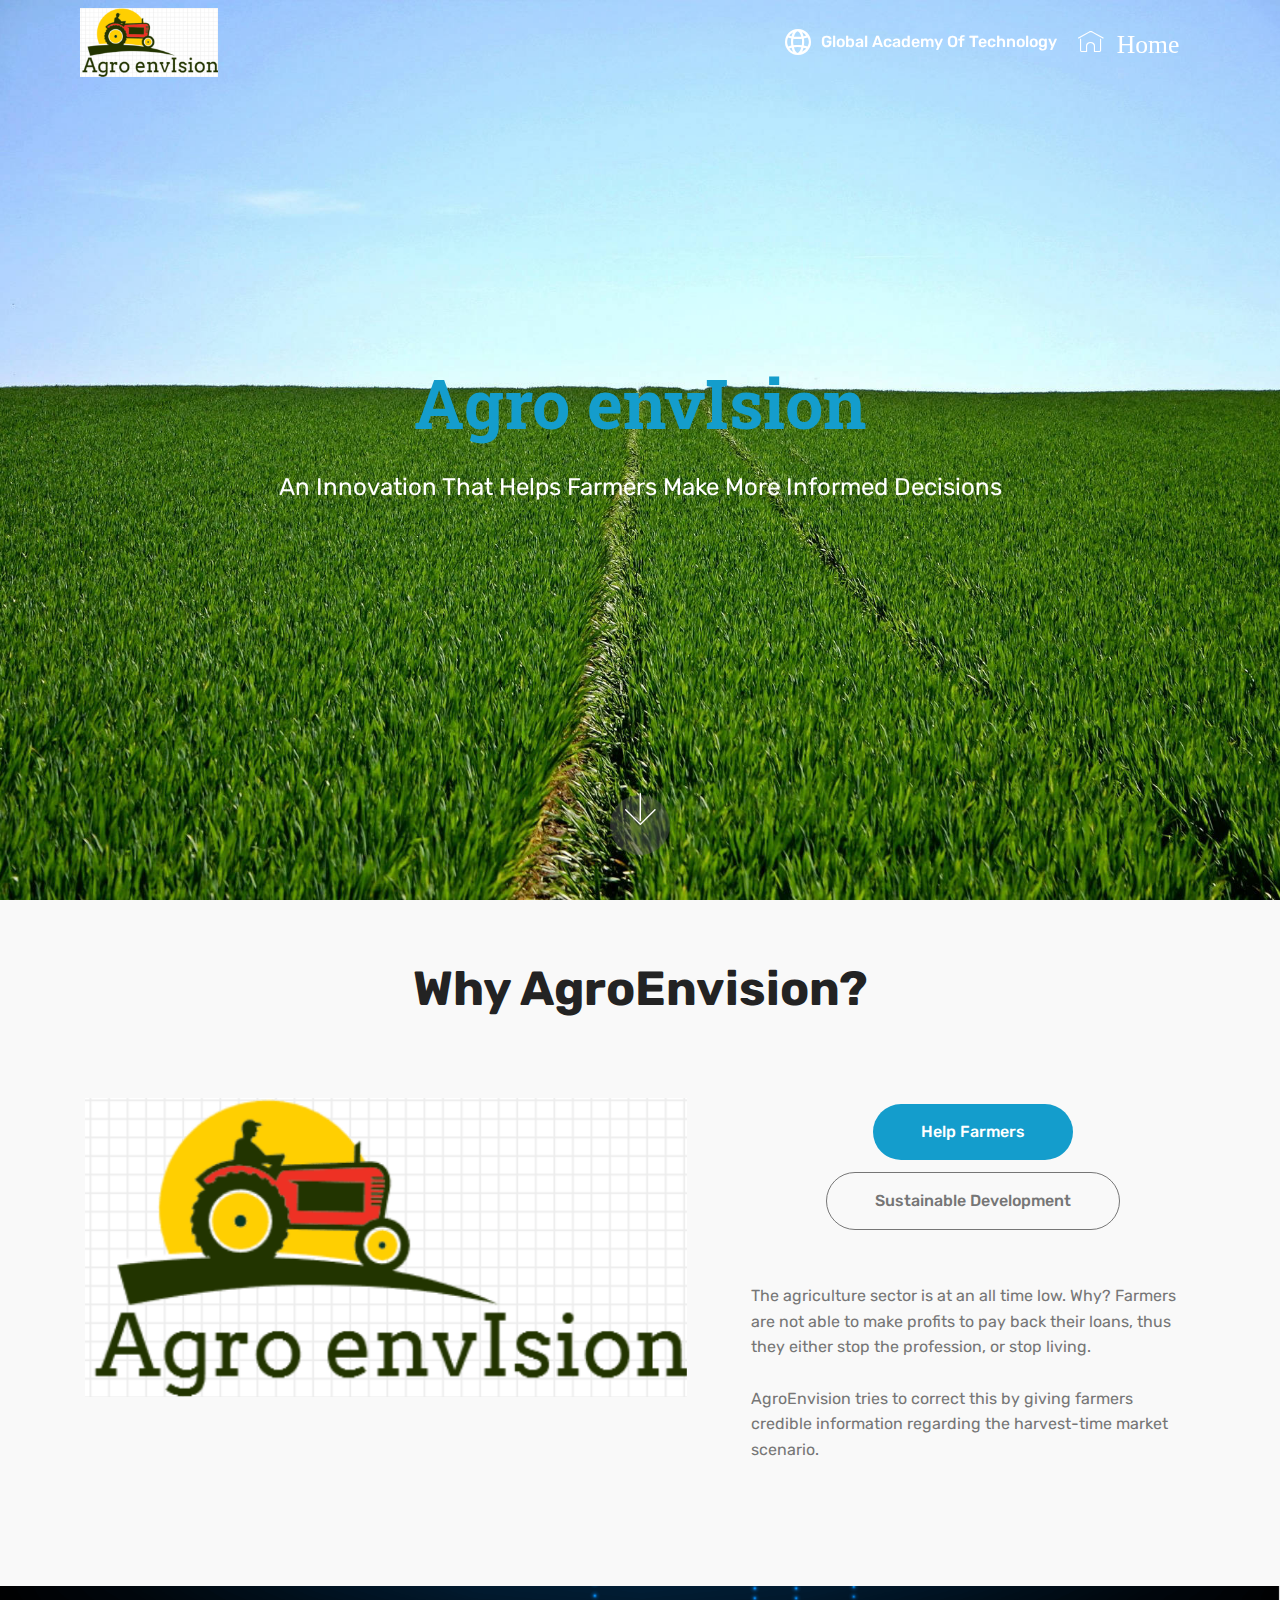
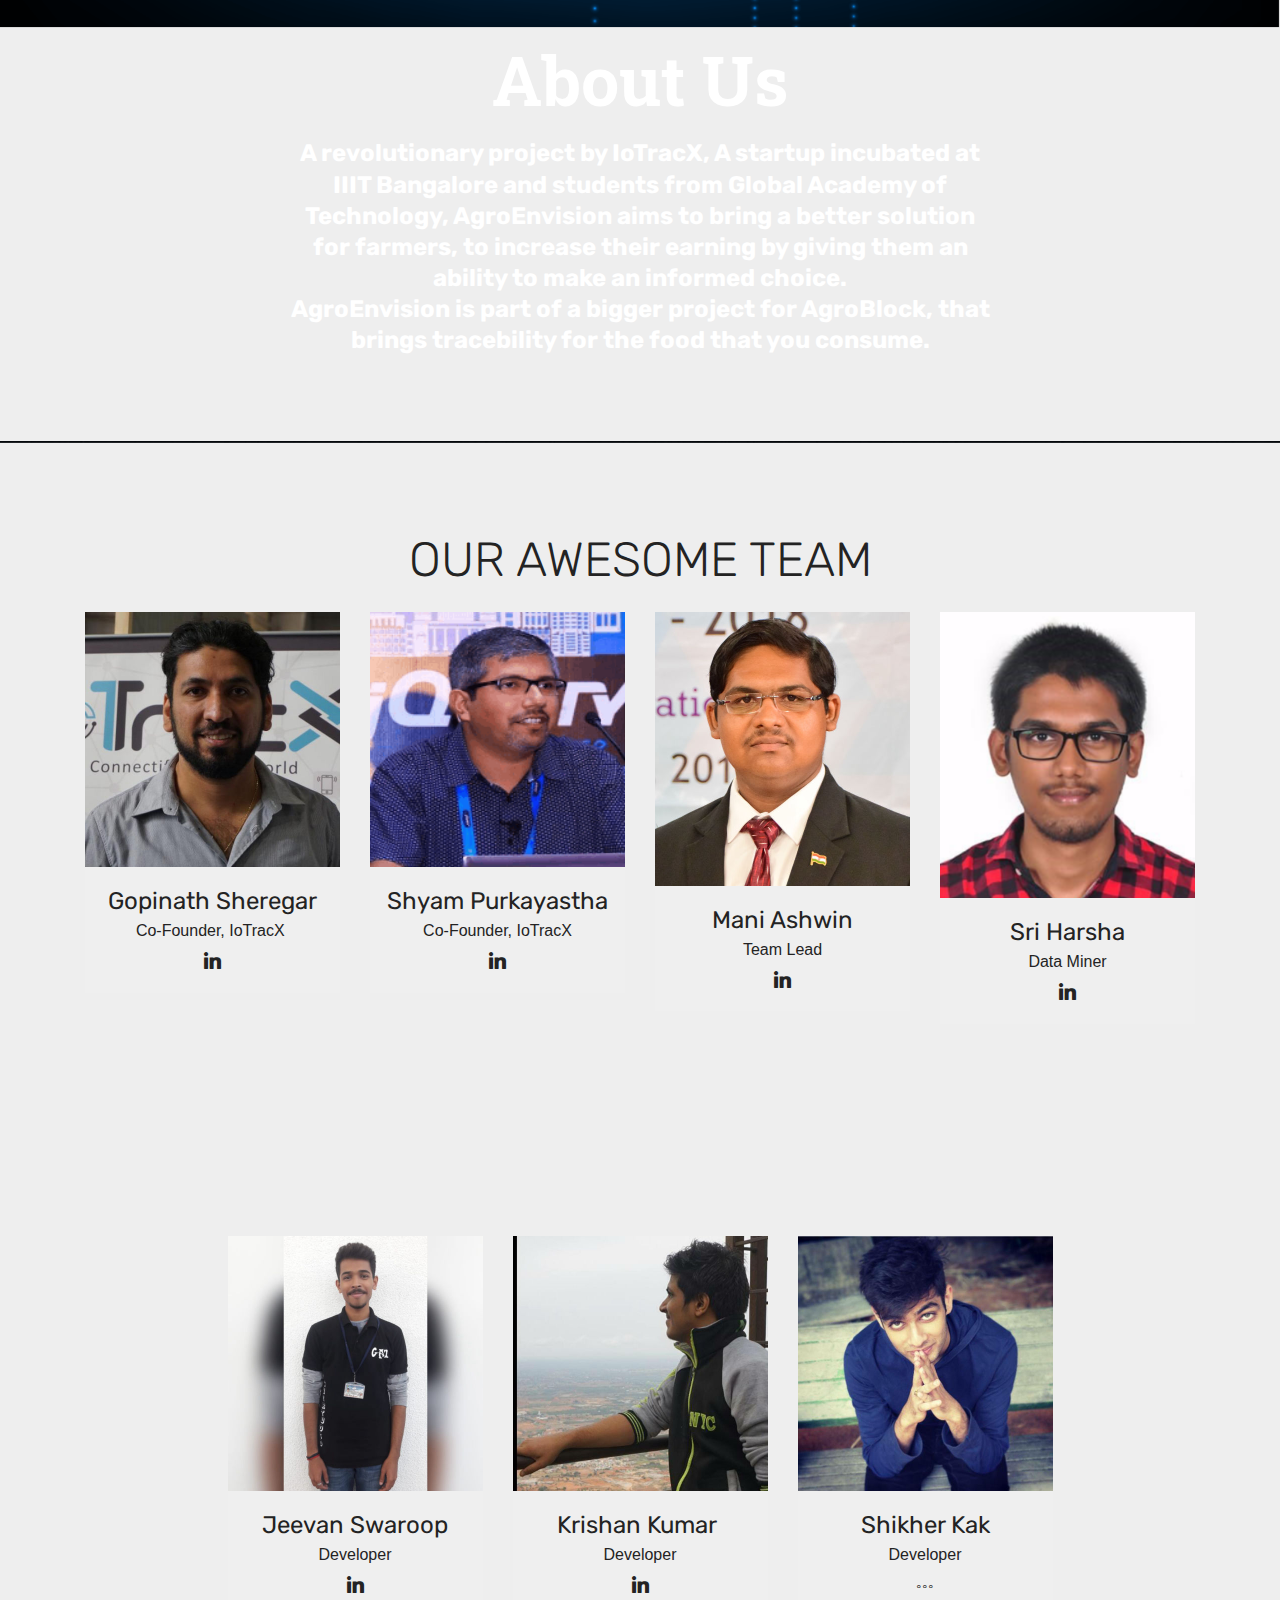
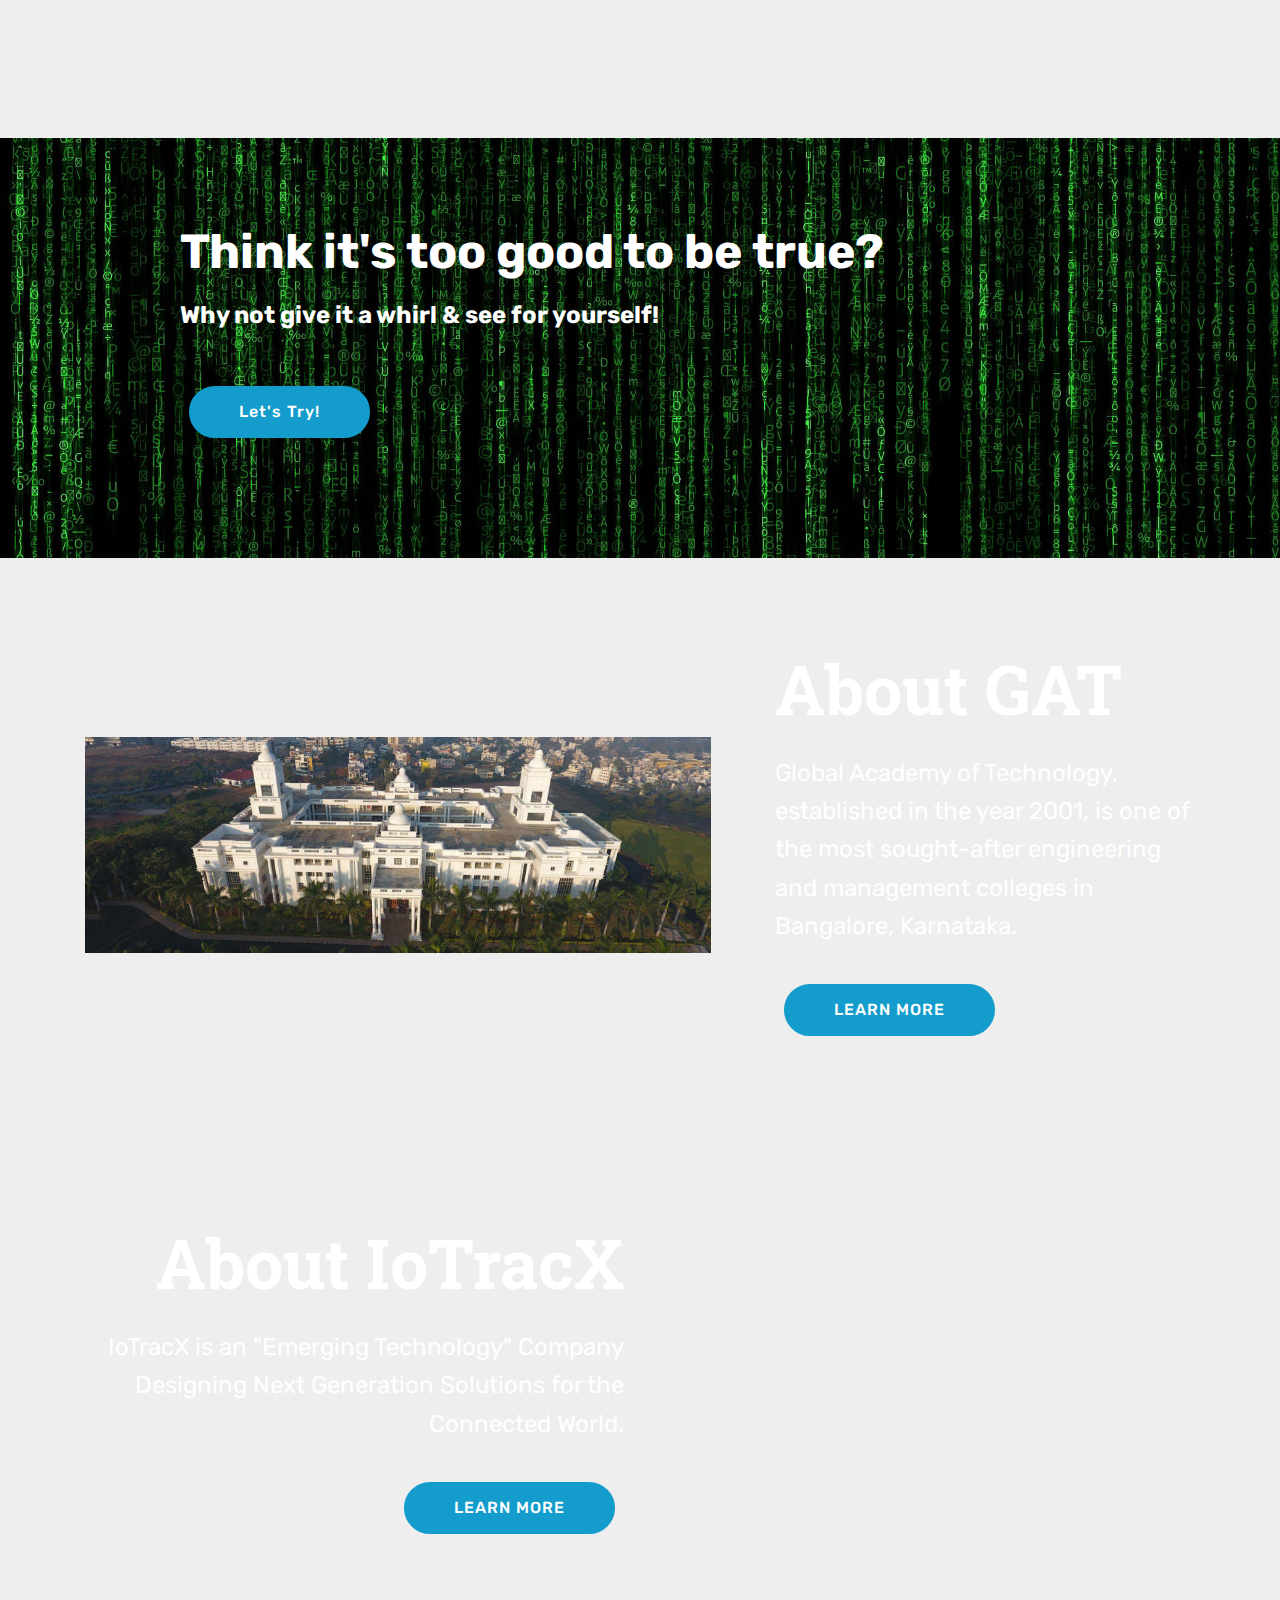
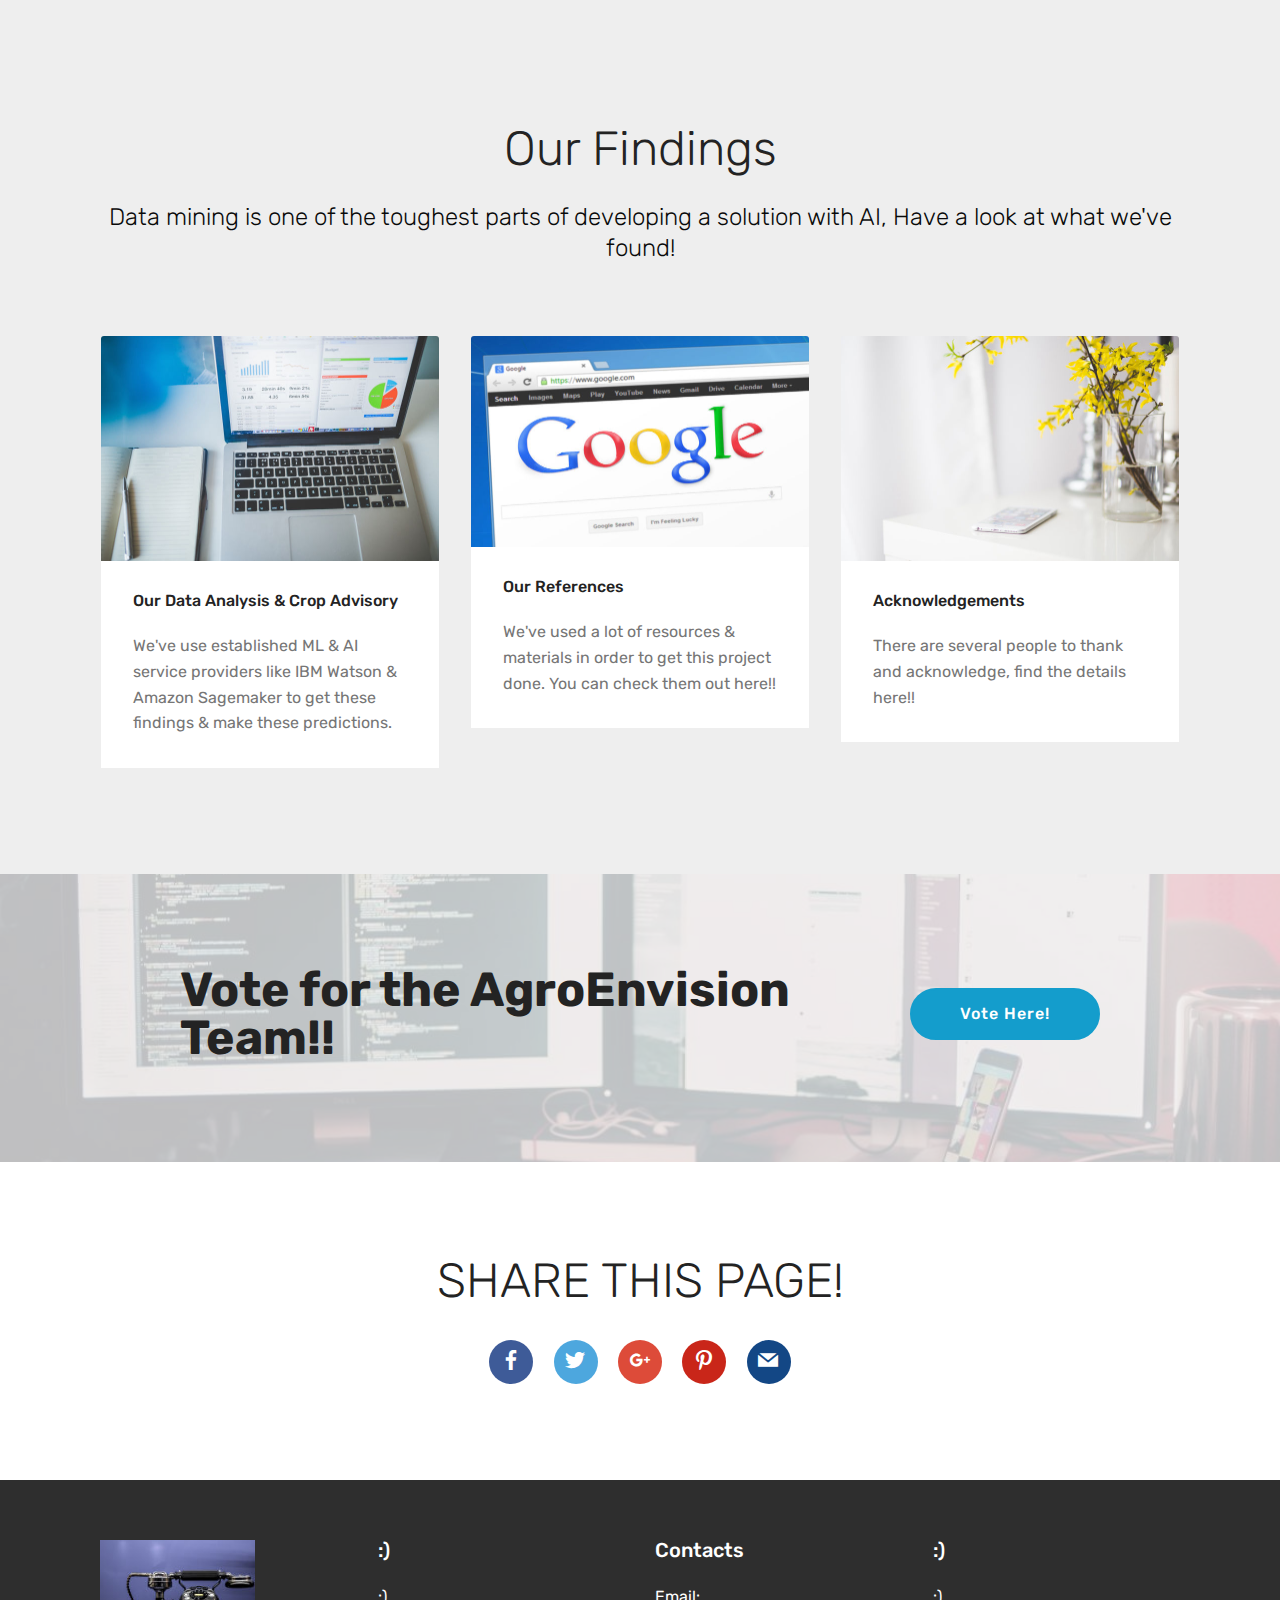
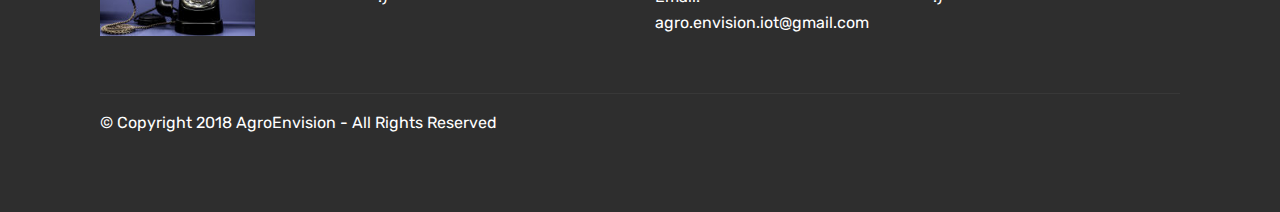
==== index.html @ 09ad0db0 "create github pages" ====
<!DOCTYPE html>
<html >
<head>
  <!-- Site made with Mobirise Website Builder v4.8.7, https://mobirise.com -->
  <meta charset="UTF-8">
  <meta http-equiv="X-UA-Compatible" content="IE=edge">
  <meta name="generator" content="Mobirise v4.8.7, mobirise.com">
  <meta name="viewport" content="width=device-width, initial-scale=1, minimum-scale=1">
  <link rel="shortcut icon" href="assets/images/screenshot-240-430x214.png" type="image/x-icon">
  <meta name="description" content="">
  <title>Home</title>
  <link rel="stylesheet" href="assets/web/assets/mobirise-icons2/mobirise2.css">
  <link rel="stylesheet" href="assets/web/assets/mobirise-icons/mobirise-icons.css">
  <link rel="stylesheet" href="assets/tether/tether.min.css">
  <link rel="stylesheet" href="assets/bootstrap/css/bootstrap.min.css">
  <link rel="stylesheet" href="assets/bootstrap/css/bootstrap-grid.min.css">
  <link rel="stylesheet" href="assets/bootstrap/css/bootstrap-reboot.min.css">
  <link rel="stylesheet" href="assets/dropdown/css/style.css">
  <link rel="stylesheet" href="assets/socicon/css/styles.css">
  <link rel="stylesheet" href="assets/theme/css/style.css">
  <link rel="stylesheet" href="assets/mobirise/css/mbr-additional.css" type="text/css">
  
  
  
</head>
<body>
  <section class="menu cid-qTkzRZLJNu" once="menu" id="menu1-0">

    

    <nav class="navbar navbar-expand beta-menu navbar-dropdown align-items-center navbar-fixed-top navbar-toggleable-sm bg-color transparent">
        <button class="navbar-toggler navbar-toggler-right" type="button" data-toggle="collapse" data-target="#navbarSupportedContent" aria-controls="navbarSupportedContent" aria-expanded="false" aria-label="Toggle navigation">
            <div class="hamburger">
                <span></span>
                <span></span>
                <span></span>
                <span></span>
            </div>
        </button>
        <div class="menu-logo">
            <div class="navbar-brand">
                <span class="navbar-logo">
                    <a href="index.html#tabs4-g">
                         <img src="assets/images/screenshot-240-430x214.png" alt="" title="" style="height: 4.3rem;">
                    </a>
                </span>
                
            </div>
        </div>
        <div class="collapse navbar-collapse" id="navbarSupportedContent">
            <ul class="navbar-nav nav-dropdown nav-right" data-app-modern-menu="true"><li class="nav-item">
                    <a class="nav-link link text-white display-4" href="https://mobirise.com">
                        <br></a>
                </li>
                <li class="nav-item">
                    <a class="nav-link link text-white display-4" href="index.html#header3-b"><span class="mobi-mbri mobi-mbri-globe-2 mbr-iconfont mbr-iconfont-btn"></span>Global Academy Of Technology<br></a>
                </li><li class="nav-item"><a class="nav-link link text-white display-4" href="index.html#header2-1"><span class="mbri-home mbr-iconfont mbr-iconfont-btn">&nbsp;Home</span></a></li></ul>
            
        </div>
    </nav>
</section>

<section class="engine"><a href="https://mobirise.info/g">how to build a site for free</a></section><section class="cid-qTkA127IK8 mbr-fullscreen mbr-parallax-background" id="header2-1">

    

    

    <div class="container align-center">
        <div class="row justify-content-md-center">
            <div class="mbr-white col-md-10">
                <h1 class="mbr-section-title mbr-bold pb-3 mbr-fonts-style display-1">
                    Agro envIsion</h1>
                
                <p class="mbr-text pb-3 mbr-fonts-style display-5">An Innovation That Helps Farmers Make More Informed Decisions</p>
                
            </div>
        </div>
    </div>
    <div class="mbr-arrow hidden-sm-down" aria-hidden="true">
        <a href="#next">
            <i class="mbri-down mbr-iconfont"></i>
        </a>
    </div>
</section>

<section class="tabs4 cid-ra7GJqKvSP" id="tabs4-g">

    

    

    <div class="container">
        <h2 class="mbr-section-title align-center pb-3 mbr-fonts-style display-2"><strong>Why AgroEnvision?</strong></h2>
        

        <div class="media-container-row mt-5 pt-3">
            <div class="mbr-figure" style="width: 60%;">
                <img src="assets/images/screenshot-240-584x290.png" alt="Mobirise" title="">
            </div>
            <div class="tabs-container">
                <ul class="nav nav-tabs" role="tablist">
                    <li class="nav-item"><a class="nav-link mbr-fonts-style active show display-7" role="tab" data-toggle="tab" href="#tabs4-g_tab0" aria-selected="true">Help Farmers</a></li>
                    <li class="nav-item"><a class="nav-link mbr-fonts-style show active display-7" role="tab" data-toggle="tab" href="#tabs4-g_tab1" aria-selected="true">
                            Sustainable Development</a></li>
                    
                    
                    
                    
                </ul>
                <div class="tab-content">
                    <div id="tab1" class="tab-pane in active" role="tabpanel">
                        <div class="row">
                            <div class="col-md-12">
                                <p class="mbr-text py-5 mbr-fonts-style display-7">The agriculture sector is at an all time low. Why? Farmers are not able to make profits to pay back their loans, thus they either stop the profession, or stop living.<br><br>AgroEnvision tries to correct this by giving farmers credible information regarding the harvest-time market scenario.</p>
                            </div>
                        </div>
                    </div>
                    <div id="tab2" class="tab-pane" role="tabpanel">
                        <div class="row">
                            <div class="col-md-12">
                                <p class="mbr-text py-5 mbr-fonts-style display-7">Oftentimes, we see in newschannels that a lot of farmers are not able to complete their growing cycle due to sudden changes in the markets, thus wasting precious resources like water. These disasters can be reduced by using top of the line Artificial Intelligence (AI) and Machine Learning (ML) models.</p>
                            </div>
                        </div>
                    </div>
                    <div id="tab3" class="tab-pane" role="tabpanel">
                        <div class="row">
                            <div class="col-md-12">
                                <p class="mbr-text py-5 mbr-fonts-style display-7">
                                    Choose from the large selection of latest pre-made blocks - full-screen intro, bootstrap carousel, content slider, responsive image gallery with lightbox, parallax scrolling, video backgrounds, hamburger menu, sticky header and more.
                                </p>
                            </div>
                        </div>
                    </div>
                    <div id="tab4" class="tab-pane" role="tabpanel">
                        <div class="row">
                            <div class="col-md-12">
                                <p class="mbr-text py-5 mbr-fonts-style display-7">
                                    Sites made with Mobirise are 100% mobile-friendly according the latest Google Test and Google loves those websites (officially)!
                                </p>
                            </div>
                        </div>
                    </div>
                    <div id="tab5" class="tab-pane" role="tabpanel">
                        <div class="row">
                            <div class="col-md-12">
                                <p class="mbr-text py-5 mbr-fonts-style display-7">
                                    Mobirise themes are based on Bootstrap 3 and Bootstrap 4 - most powerful mobile first framework. Now, even if you're not code-savvy, you can be a part of an exciting growing bootstrap community.
                                </p>
                            </div>
                        </div>
                    </div>
                    <div id="tab6" class="tab-pane" role="tabpanel">
                        <div class="row">
                            <div class="col-md-12">
                                <p class="mbr-text py-5 mbr-fonts-style display-7">
                                    Choose from the large selection of latest pre-made blocks - full-screen intro, bootstrap carousel, content slider, responsive image gallery with lightbox, parallax scrolling, video backgrounds, hamburger menu, sticky header and more.
                                </p>
                            </div>
                        </div>
                    </div>
                </div>
            </div>
        </div>
    </div>
</section>

<section class="mbr-section content5 cid-r9XxtEcwjb mbr-parallax-background" id="content5-4">

    

    

    <div class="container">
        <div class="media-container-row">
            <div class="title col-12 col-md-8">
                <h2 class="align-center mbr-bold mbr-white pb-3 mbr-fonts-style display-1">
                    About Us</h2>
                <h3 class="mbr-section-subtitle align-center mbr-light mbr-white pb-3 mbr-fonts-style display-5"><font color="#ffffff"><strong>A revolutionary project by IoTracX, A startup incubated at IIIT Bangalore and students from Global Academy of Technology, AgroEnvision aims to bring a better solution for farmers, to increase their earning by giving them an ability to make an informed choice.
</strong></font><div><font color="#ffffff"><strong>AgroEnvision is part of a bigger project for AgroBlock, that brings tracebility for the food that you consume.</strong></font></div></h3>
                
                
            </div>
        </div>
    </div>
</section>

<section class="features16 cid-r9XxZEvaMT mbr-parallax-background" id="features16-5">
    
    
    
    <div class="container align-center">
        <h2 class="pb-3 mbr-fonts-style mbr-section-title display-2">
            OUR AWESOME TEAM
        </h2>
        
        <div class="row media-row">
            
        <div class="team-item col-lg-3 col-md-6">
                <div class="item-image">
                    <img src="assets/images/gopi-1-510x510.jpg" alt="" title="">
                </div>
                <div class="item-caption py-3">
                    <div class="item-name px-2">
                        <p class="mbr-fonts-style display-5">
                           Gopinath Sheregar
                        </p>
                    </div>
                    <div class="item-role px-2">
                        <p>Co-Founder, IoTracX&nbsp;</p>
                    </div>
                    <div class="item-social pt-2">
                        <a href="https://in.linkedin.com/in/gopinath-sheregar-23935863" target="_blank">
                            <span class="p-1 mbr-iconfont mbr-iconfont-social socicon-linkedin socicon"></span>
                        </a>
                        <a href="https://www.facebook.com/pages/Mobirise/1616226671953247" target="_blank">
                            
                        </a>
                        <a href="https://plus.google.com/u/0/+Mobirise" target="_blank">
                            
                        </a>
                        <a href="https://www.linkedin.com/in/mobirise" target="_blank">
                            
                        </a>
                        <a href="https://www.instagram.com/mobirise/" target="_blank">
                            
                        </a>
                        <a href="https://www.youtube.com/channel/UCt_tncVAetpK5JeM8L-8jyw" target="_blank">    
                            
                        </a>
                    </div>
                </div>
            </div><div class="team-item col-lg-3 col-md-6">
                <div class="item-image">
                    <img src="assets/images/5948ba50e119650f6b91c106-1499104566237-200x200.png" alt="" title="">
                </div>
                <div class="item-caption py-3">
                    <div class="item-name px-2">
                        <p class="mbr-fonts-style display-5">
                           Shyam Purkayastha
                        </p>
                    </div>
                    <div class="item-role px-2">
                        <p>Co-Founder, IoTracX</p>
                    </div>
                    <div class="item-social pt-2">
                        <a href="https://in.linkedin.com/in/shyampurk" target="_blank">
                            <span class="p-1 mbr-iconfont mbr-iconfont-social socicon-linkedin socicon"></span>
                        </a>
                        <a href="https://www.facebook.com/pages/Mobirise/1616226671953247" target="_blank">
                            
                        </a>
                        <a href="https://plus.google.com/u/0/+Mobirise" target="_blank">
                            
                        </a>
                        <a href="https://www.linkedin.com/in/mobirise" target="_blank">
                            
                        </a>
                        <a href="https://www.instagram.com/mobirise/" target="_blank">
                            
                        </a>
                        <a href="https://www.youtube.com/channel/UCt_tncVAetpK5JeM8L-8jyw" target="_blank">    
                            
                        </a>
                    </div>
                </div>
            </div><div class="team-item col-lg-3 col-md-6">
                <div class="item-image">
                    <img src="assets/images/dsc-854-510x547.jpg" alt="" title="">
                </div>
                <div class="item-caption py-3">
                    <div class="item-name px-2">
                        <p class="mbr-fonts-style display-5">
                           Mani Ashwin</p>
                    </div>
                    <div class="item-role px-2">
                        <p>Team Lead</p>
                    </div>
                    <div class="item-social pt-2">
                        <a href="http://www.linkedin.com/in/mani-ashwin" target="_blank">
                            <span class="p-1 mbr-iconfont mbr-iconfont-social socicon-linkedin socicon"></span>
                        </a>
                        <a href="https://www.facebook.com/pages/Mobirise/1616226671953247" target="_blank">
                            
                        </a>
                        <a href="https://plus.google.com/u/0/+Mobirise" target="_blank">
                            
                        </a>
                        <a href="https://www.linkedin.com/in/mobirise" target="_blank">
                            
                        </a>
                        <a href="https://www.instagram.com/mobirise/" target="_blank">
                            
                        </a>
                        <a href="https://www.youtube.com/channel/UCt_tncVAetpK5JeM8L-8jyw" target="_blank">    
                            
                        </a>
                    </div>
                </div>
            </div><div class="team-item col-lg-3 col-md-6">
                <div class="item-image">
                    <img src="assets/images/whatsapp-image-2018-11-20-at-11.11.54-pm-413x463.jpg" alt="" title="">
                </div>
                <div class="item-caption py-3">
                    <div class="item-name px-2">
                        <p class="mbr-fonts-style display-5">
                           Sri Harsha</p>
                    </div>
                    <div class="item-role px-2">
                        <p>Data Miner</p>
                    </div>
                    <div class="item-social pt-2">
                        
                            <a href="https://www.linkedin.com/in/sri-harsha-611b96175" target="_blank"><span class="p-1 mbr-iconfont mbr-iconfont-social socicon-linkedin socicon"></span></a>
                        
                        <a href="https://www.facebook.com/pages/Mobirise/1616226671953247" target="_blank">
                            
                        </a>
                        <a href="https://plus.google.com/u/0/+Mobirise" target="_blank">
                            
                        </a>
                        <a href="https://www.linkedin.com/in/mobirise" target="_blank">
                            
                        </a>
                        <a href="https://www.instagram.com/mobirise/" target="_blank">
                            
                        </a>
                        <a href="https://www.youtube.com/channel/UCt_tncVAetpK5JeM8L-8jyw" target="_blank">    
                            
                        </a>
                    </div>
                </div>
            </div></div>    
    </div>
</section>

<section class="features16 cid-r9XApRpXeW mbr-parallax-background" id="features16-7">
    
    
    
    <div class="container align-center">
        
        
        <div class="row media-row">
            
        <div class="team-item col-lg-3 col-md-6">
                <div class="item-image">
                    <img src="assets/images/whatsapp-image-2018-11-20-at-10.03.10-pm-510x510.jpg" alt="" title="">
                </div>
                <div class="item-caption py-3">
                    <div class="item-name px-2">
                        <p class="mbr-fonts-style display-5">
                           Jeevan Swaroop</p>
                    </div>
                    <div class="item-role px-2">
                        <p>Developer</p>
                    </div>
                    <div class="item-social pt-2">
                        <a href="https://www.linkedin.com/in/jeevan-swaroop-keshava-590041165" target="_blank">
                            <span class="p-1 mbr-iconfont mbr-iconfont-social socicon-linkedin socicon"></span>
                        </a>
                        <a href="https://www.facebook.com/pages/Mobirise/1616226671953247" target="_blank">
                            
                        </a>
                        <a href="https://plus.google.com/u/0/+Mobirise" target="_blank">
                            
                        </a>
                        <a href="https://www.linkedin.com/in/mobirise" target="_blank">
                            
                        </a>
                        <a href="https://www.instagram.com/mobirise/" target="_blank">
                            
                        </a>
                        <a href="https://www.youtube.com/channel/UCt_tncVAetpK5JeM8L-8jyw" target="_blank">    
                            
                        </a>
                    </div>
                </div>
            </div><div class="team-item col-lg-3 col-md-6">
                <div class="item-image">
                    <img src="assets/images/whatsapp-image-2018-11-20-at-10.53.05-pm-510x510.jpg" alt="" title="">
                </div>
                <div class="item-caption py-3">
                    <div class="item-name px-2">
                        <p class="mbr-fonts-style display-5">
                           Krishan Kumar&nbsp;</p>
                    </div>
                    <div class="item-role px-2">
                        <p>Developer</p>
                    </div>
                    <div class="item-social pt-2">
                        <a href="https://www.linkedin.com/in/krishan-kumar-17a9b7152" target="_blank">
                            <span class="p-1 mbr-iconfont mbr-iconfont-social socicon-linkedin socicon"></span>
                        </a>
                        <a href="https://www.facebook.com/pages/Mobirise/1616226671953247" target="_blank">
                            
                        </a>
                        <a href="https://plus.google.com/u/0/+Mobirise" target="_blank">
                            
                        </a>
                        <a href="https://www.linkedin.com/in/mobirise" target="_blank">
                            
                        </a>
                        <a href="https://www.instagram.com/mobirise/" target="_blank">
                            
                        </a>
                        <a href="https://www.youtube.com/channel/UCt_tncVAetpK5JeM8L-8jyw" target="_blank">    
                            
                        </a>
                    </div>
                </div>
            </div><div class="team-item col-lg-3 col-md-6">
                <div class="item-image">
                    <img src="assets/images/whatsapp-image-2018-11-20-at-10.52.00-pm-510x510.jpg" alt="" title="">
                </div>
                <div class="item-caption py-3">
                    <div class="item-name px-2">
                        <p class="mbr-fonts-style display-5">Shikher Kak</p>
                    </div>
                    <div class="item-role px-2">
                        <p>Developer</p>
                    </div>
                    <div class="item-social pt-2">
                        
                            <span class="p-1 mbr-iconfont mbr-iconfont-social mbri-more-horizontal"></span>
                        
                        <a href="https://www.facebook.com/pages/Mobirise/1616226671953247" target="_blank">
                            
                        </a>
                        <a href="https://plus.google.com/u/0/+Mobirise" target="_blank">
                            
                        </a>
                        <a href="https://www.linkedin.com/in/mobirise" target="_blank">
                            
                        </a>
                        <a href="https://www.instagram.com/mobirise/" target="_blank">
                            
                        </a>
                        <a href="https://www.youtube.com/channel/UCt_tncVAetpK5JeM8L-8jyw" target="_blank">    
                            
                        </a>
                    </div>
                </div>
            </div></div>    
    </div>
</section>

<section class="mbr-section info3 cid-r9XNiharMi" id="info3-a">

    

    

    <div class="container">
        <div class="row justify-content-center">
            <div class="media-container-column title col-12 col-md-10">
                <h2 class="align-left mbr-bold mbr-white pb-3 mbr-fonts-style display-2">
                    Think it's too good to be true?<br></h2>
                <h3 class="mbr-section-subtitle align-left mbr-light mbr-white pb-3 mbr-fonts-style display-5"><strong>
                    Why not give it a whirl &amp; see for yourself!</strong></h3>
                
                <div class="mbr-section-btn align-left py-4"><a class="btn btn-primary display-4" href="https://goo.gl/forms/kJWdJXu1NWGSl6ph1" target="_blank">Let's Try!</a></div>
            </div>
        </div>
    </div>
</section>

<section class="header3 cid-r9XOysEHbc mbr-parallax-background" id="header3-b">

    

    

    <div class="container">
        <div class="media-container-row">
            <div class="mbr-figure" style="width: 155%;">
                <img src="assets/images/5-1-1014x350.jpg" alt="Mobirise" title="">
            </div>

            <div class="media-content">
                <h1 class="mbr-section-title mbr-white pb-3 mbr-fonts-style display-1"><strong>
                    Abo</strong><strong>ut GAT</strong></h1>
                
                <div class="mbr-section-text mbr-white pb-3 ">
                    <p class="mbr-text mbr-fonts-style display-5">
                        Global Academy of Technology, established in the year 2001, is one of the most sought-after engineering and management colleges in Bangalore, Karnataka.</p>
                </div>
                <div class="mbr-section-btn"><a class="btn btn-md btn-primary display-4" href="http://gat.ac.in" target="_blank">LEARN MORE</a></div>
            </div>
        </div>
    </div>

</section>

<section class="header7 cid-r9XSGCriTV mbr-parallax-background" id="header7-c">

    

    

    <div class="container">
        <div class="media-container-row">

            <div class="media-content align-right">
                <h1 class="mbr-section-title mbr-white pb-3 mbr-fonts-style display-1"><strong>
                    About IoTracX</strong></h1>
                <div class="mbr-section-text mbr-white pb-3">
                    <p class="mbr-text mbr-fonts-style display-5">
                        IoTracX is an "Emerging Technology" Company Designing Next Generation Solutions for the Connected World.
                    </p>
                </div>
                <div class="mbr-section-btn"><a class="btn btn-md btn-primary display-4" href="http://www.iotracx.com/" target="_blank">LEARN MORE</a></div>
            </div>

            <div class="mbr-figure" style="width: 100%;"><iframe class="mbr-embedded-video" src="https://www.youtube.com/embed/JHFHop6Zg5Q?rel=0&amp;amp;showinfo=0&amp;autoplay=0&amp;loop=0" width="1280" height="720" frameborder="0" allowfullscreen></iframe></div>

        </div>
    </div>
</section>

<section class="features18 popup-btn-cards cid-ra7M0WwQWI mbr-parallax-background" id="features18-i">

    

    
    <div class="container">
        <h2 class="mbr-section-title pb-3 align-center mbr-fonts-style display-2">
            Our Findings</h2>
        <h3 class="mbr-section-subtitle display-5 align-center mbr-fonts-style mbr-light">
            Data mining is one of the toughest parts of developing a solution with AI, Have a look at what we've found!</h3>
        <div class="media-container-row pt-5 ">
            <div class="card p-3 col-12 col-md-6 col-lg-4">
                <div class="card-wrapper ">
                    <div class="card-img">
                        <div class="mbr-overlay"></div>
                        <div class="mbr-section-btn text-center"><a href="find.html" class="btn btn-primary display-4" target="_blank">Learn More</a></div>
                        <img src="assets/images/mbr-676x451.jpg" alt="Mobirise" title="">
                    </div>
                    <div class="card-box">
                        <h4 class="card-title mbr-fonts-style display-7">Our Data Analysis &amp; Crop Advisory</h4>
                        <p class="mbr-text mbr-fonts-style align-left display-7">We've use established ML &amp; AI service providers like IBM Watson &amp; Amazon Sagemaker to get these findings &amp; make these predictions.</p>
                    </div>
                </div>
            </div>
            <div class="card p-3 col-12 col-md-6 col-lg-4">
                <div class="card-wrapper">
                    <div class="card-img">
                        <div class="mbr-overlay"></div>
                        <div class="mbr-section-btn text-center"><a href="refer.html" class="btn btn-primary display-4" target="_blank">Learn More</a></div>
                        <img src="assets/images/mbr-676x423.jpg" alt="Mobirise" title="">
                    </div>
                    <div class="card-box">
                        <h4 class="card-title mbr-fonts-style display-7">Our References</h4>
                        <p class="mbr-text mbr-fonts-style display-7">We've used a lot of resources &amp; materials in order to get this project done. You can check them out here!!</p>
                    </div>
                </div>
            </div>

            <div class="card p-3 col-12 col-md-6 col-lg-4">
                <div class="card-wrapper">
                    <div class="card-img">
                        <div class="mbr-overlay"></div>
                        <div class="mbr-section-btn text-center"><a href="acknowledge.html" class="btn btn-primary display-4" target="_blank">Learn More</a></div>
                        <img src="assets/images/mbr-1-676x451.jpg" alt="Mobirise" title="">
                    </div>
                    <div class="card-box">
                        <h4 class="card-title mbr-fonts-style display-7">Acknowledgements</h4>
                        <p class="mbr-text mbr-fonts-style display-7">There are several people to thank and acknowledge, find the details here!!</p>
                    </div>
                </div>
            </div>

            
        </div>
    </div>
</section>

<section class="mbr-section info1 cid-ra7NBULapG" id="info1-l">

    

    <div class="mbr-overlay" style="opacity: 0.8; background-color: rgb(239, 239, 239);">
    </div>
    <div class="container">
        <div class="row justify-content-center content-row">
            <div class="media-container-column title col-12 col-lg-7 col-md-6">
                
                <h2 class="align-left mbr-bold mbr-fonts-style display-2">Vote for the AgroEnvision Team!!</h2>
            </div>
            <div class="media-container-column col-12 col-lg-3 col-md-4">
                <div class="mbr-section-btn align-right py-4"><a class="btn btn-primary display-4" href="http://google.com" target="_blank">Vote Here!</a></div>
            </div>
        </div>
    </div>
</section>

<section class="cid-ra7NgZkoIL" id="social-buttons3-j">
    
    

    

    <div class="container">
        <div class="media-container-row">
            <div class="col-md-8 align-center">
                <h2 class="pb-3 mbr-section-title mbr-fonts-style display-2">
                    SHARE THIS PAGE!
                </h2>
                <div>
                    <div class="mbr-social-likes">
                        <span class="btn btn-social socicon-bg-facebook facebook mx-2" title="Share link on Facebook">
                            <i class="socicon socicon-facebook"></i>
                        </span>
                        <span class="btn btn-social twitter socicon-bg-twitter mx-2" title="Share link on Twitter">
                            <i class="socicon socicon-twitter"></i>
                        </span>
                        <span class="btn btn-social plusone socicon-bg-googleplus mx-2" title="Share link on Google+">
                            <i class="socicon socicon-googleplus"></i>
                        </span>
                        
                        
                        <span class="btn btn-social pinterest socicon-bg-pinterest mx-2" title="Share link on Pinterest">
                            <i class="socicon socicon-pinterest"></i>
                        </span>
                        <span class="btn btn-social mailru socicon-bg-mail mx-2" title="Share link on Mailru">
                            <i class="socicon socicon-mail"></i>
                        </span>
                    </div>
                </div>
            </div>
        </div>
    </div>
</section>

<section class="cid-ra7ZhTYOmf" id="footer1-1m">

    

    

    <div class="container">
        <div class="media-container-row content text-white">
            <div class="col-12 col-md-3">
                <div class="media-wrap">
                    <a href="https://mobirise.co/">
                        <img src="assets/images/mbr-192x119.jpg" alt="Mobirise" title="">
                    </a>
                </div>
            </div>
            <div class="col-12 col-md-3 mbr-fonts-style display-7">
                <h5 class="pb-3">:)</h5>
                <p class="mbr-text">:)</p>
            </div>
            <div class="col-12 col-md-3 mbr-fonts-style display-7">
                <h5 class="pb-3">
                    Contacts
                </h5>
                <p class="mbr-text">
                    Email: agro.envision.iot@gmail.com&nbsp;<br><br></p>
            </div>
            <div class="col-12 col-md-3 mbr-fonts-style display-7">
                <h5 class="pb-3">:)</h5>
                <p class="mbr-text">:)</p>
            </div>
        </div>
        <div class="footer-lower">
            <div class="media-container-row">
                <div class="col-sm-12">
                    <hr>
                </div>
            </div>
            <div class="media-container-row mbr-white">
                <div class="col-sm-6 copyright">
                    <p class="mbr-text mbr-fonts-style display-7">
                        © Copyright 2018 AgroEnvision - All Rights Reserved
                    </p>
                </div>
                <div class="col-md-6">
                    
                </div>
            </div>
        </div>
    </div>
</section>


  <script src="assets/web/assets/jquery/jquery.min.js"></script>
  <script src="assets/tether/tether.min.js"></script>
  <script src="assets/popper/popper.min.js"></script>
  <script src="assets/bootstrap/js/bootstrap.min.js"></script>
  <script src="assets/dropdown/js/script.min.js"></script>
  <script src="assets/touchswipe/jquery.touch-swipe.min.js"></script>
  <script src="assets/parallax/jarallax.min.js"></script>
  <script src="assets/smoothscroll/smooth-scroll.js"></script>
  <script src="assets/mbr-popup-btns/mbr-popup-btns.js"></script>
  <script src="assets/sociallikes/social-likes.js"></script>
  <script src="assets/mbr-tabs/mbr-tabs.js"></script>
  <script src="assets/theme/js/script.js"></script>
  
  
</body>
</html>
---- assets/web/assets/mobirise-icons2/mobirise2.css ----
@font-face {
  font-family: 'Moririse2';
  src:  url('mobirise2.eot?f2bix4');
  src:  url('mobirise2.eot?f2bix4#iefix') format('embedded-opentype'),
    url('mobirise2.ttf?f2bix4') format('truetype'),
    url('mobirise2.woff?f2bix4') format('woff'),
    url('mobirise2.svg?f2bix4#mobirise2') format('svg');
  font-weight: normal;
  font-style: normal;
}

[class^="mobi-"], [class*=" mobi-"] {
  /* use !important to prevent issues with browser extensions that change fonts */
  font-family: 'Moririse2' !important;
  speak: none;
  font-style: normal;
  font-weight: normal;
  font-variant: normal;
  text-transform: none;
  line-height: 1;

  /* Better Font Rendering =========== */
  -webkit-font-smoothing: antialiased;
  -moz-osx-font-smoothing: grayscale;
}

.mobi-mbri-add-submenu:before {
  content: "\e900";
}
.mobi-mbri-alert:before {
  content: "\e901";
}
.mobi-mbri-align-center:before {
  content: "\e902";
}
.mobi-mbri-align-justify:before {
  content: "\e903";
}
.mobi-mbri-align-left:before {
  content: "\e904";
}
.mobi-mbri-align-right:before {
  content: "\e905";
}
.mobi-mbri-android:before {
  content: "\e906";
}
.mobi-mbri-apple:before {
  content: "\e907";
}
.mobi-mbri-arrow-down:before {
  content: "\e908";
}
.mobi-mbri-arrow-next:before {
  content: "\e909";
}
.mobi-mbri-arrow-prev:before {
  content: "\e90a";
}
.mobi-mbri-arrow-up:before {
  content: "\e90b";
}
.mobi-mbri-bold:before {
  content: "\e90c";
}
.mobi-mbri-bookmark:before {
  content: "\e90d";
}
.mobi-mbri-bootstrap:before {
  content: "\e90e";
}
.mobi-mbri-briefcase:before {
  content: "\e90f";
}
.mobi-mbri-browse:before {
  content: "\e910";
}
.mobi-mbri-bulleted-list:before {
  content: "\e911";
}
.mobi-mbri-calendar:before {
  content: "\e912";
}
.mobi-mbri-camera:before {
  content: "\e913";
}
.mobi-mbri-cart-add:before {
  content: "\e914";
}
.mobi-mbri-cart-full:before {
  content: "\e915";
}
.mobi-mbri-cash:before {
  content: "\e916";
}
.mobi-mbri-change-style:before {
  content: "\e917";
}
.mobi-mbri-chat:before {
  content: "\e918";
}
.mobi-mbri-clock:before {
  content: "\e919";
}
.mobi-mbri-close:before {
  content: "\e91a";
}
.mobi-mbri-cloud:before {
  content: "\e91b";
}
.mobi-mbri-code:before {
  content: "\e91c";
}
.mobi-mbri-contact-form:before {
  content: "\e91d";
}
.mobi-mbri-credit-card:before {
  content: "\e91e";
}
.mobi-mbri-cursor-click:before {
  content: "\e91f";
}
.mobi-mbri-cust-feedback:before {
  content: "\e920";
}
.mobi-mbri-database:before {
  content: "\e921";
}
.mobi-mbri-delivery:before {
  content: "\e922";
}
.mobi-mbri-desktop:before {
  content: "\e923";
}
.mobi-mbri-devices:before {
  content: "\e924";
}
.mobi-mbri-down:before {
  content: "\e925";
}
.mobi-mbri-download-2:before {
  content: "\e926";
}
.mobi-mbri-download:before {
  content: "\e927";
}
.mobi-mbri-drag-n-drop-2:before {
  content: "\e928";
}
.mobi-mbri-drag-n-drop:before {
  content: "\e929";
}
.mobi-mbri-edit-2:before {
  content: "\e92a";
}
.mobi-mbri-edit:before {
  content: "\e92b";
}
.mobi-mbri-error:before {
  content: "\e92c";
}
.mobi-mbri-extension:before {
  content: "\e92d";
}
.mobi-mbri-features:before {
  content: "\e92e";
}
.mobi-mbri-file:before {
  content: "\e92f";
}
.mobi-mbri-flag:before {
  content: "\e930";
}
.mobi-mbri-folder:before {
  content: "\e931";
}
.mobi-mbri-gift:before {
  content: "\e932";
}
.mobi-mbri-github:before {
  content: "\e933";
}
.mobi-mbri-globe-2:before {
  content: "\e934";
}
.mobi-mbri-globe:before {
  content: "\e935";
}
.mobi-mbri-growing-chart:before {
  content: "\e936";
}
.mobi-mbri-hearth:before {
  content: "\e937";
}
.mobi-mbri-help:before {
  content: "\e938";
}
.mobi-mbri-home:before {
  content: "\e939";
}
.mobi-mbri-hot-cup:before {
  content: "\e93a";
}
.mobi-mbri-idea:before {
  content: "\e93b";
}
.mobi-mbri-image-gallery:before {
  content: "\e93c";
}
.mobi-mbri-image-slider:before {
  content: "\e93d";
}
.mobi-mbri-info:before {
  content: "\e93e";
}
.mobi-mbri-italic:before {
  content: "\e93f";
}
.mobi-mbri-key:before {
  content: "\e940";
}
.mobi-mbri-laptop:before {
  content: "\e941";
}
.mobi-mbri-layers:before {
  content: "\e942";
}
.mobi-mbri-left-right:before {
  content: "\e943";
}
.mobi-mbri-left:before {
  content: "\e944";
}
.mobi-mbri-letter:before {
  content: "\e945";
}
.mobi-mbri-like:before {
  content: "\e946";
}
.mobi-mbri-link:before {
  content: "\e947";
}
.mobi-mbri-lock:before {
  content: "\e948";
}
.mobi-mbri-login:before {
  content: "\e949";
}
.mobi-mbri-logout:before {
  content: "\e94a";
}
.mobi-mbri-magic-stick:before {
  content: "\e94b";
}
.mobi-mbri-map-pin:before {
  content: "\e94c";
}
.mobi-mbri-menu:before {
  content: "\e94d";
}
.mobi-mbri-mobile-2:before {
  content: "\e94e";
}
.mobi-mbri-mobile-horizontal:before {
  content: "\e94f";
}
.mobi-mbri-mobile:before {
  content: "\e950";
}
.mobi-mbri-mobirise:before {
  content: "\e951";
}
.mobi-mbri-more-horizontal:before {
  content: "\e952";
}
.mobi-mbri-more-vertical:before {
  content: "\e953";
}
.mobi-mbri-music:before {
  content: "\e954";
}
.mobi-mbri-new-file:before {
  content: "\e955";
}
.mobi-mbri-numbered-list:before {
  content: "\e956";
}
.mobi-mbri-opened-folder:before {
  content: "\e957";
}
.mobi-mbri-pages:before {
  content: "\e958";
}
.mobi-mbri-paper-plane:before {
  content: "\e959";
}
.mobi-mbri-paperclip:before {
  content: "\e95a";
}
.mobi-mbri-phone:before {
  content: "\e95b";
}
.mobi-mbri-photo:before {
  content: "\e95c";
}
.mobi-mbri-photos:before {
  content: "\e95d";
}
.mobi-mbri-pin:before {
  content: "\e95e";
}
.mobi-mbri-play:before {
  content: "\e95f";
}
.mobi-mbri-plus:before {
  content: "\e960";
}
.mobi-mbri-preview:before {
  content: "\e961";
}
.mobi-mbri-print:before {
  content: "\e962";
}
.mobi-mbri-protect:before {
  content: "\e963";
}
.mobi-mbri-question:before {
  content: "\e964";
}
.mobi-mbri-quote-left:before {
  content: "\e965";
}
.mobi-mbri-quote-right:before {
  content: "\e966";
}
.mobi-mbri-redo:before {
  content: "\e967";
}
.mobi-mbri-refresh:before {
  content: "\e968";
}
.mobi-mbri-responsive-2:before {
  content: "\e969";
}
.mobi-mbri-responsive:before {
  content: "\e96a";
}
.mobi-mbri-right:before {
  content: "\e96b";
}
.mobi-mbri-rocket:before {
  content: "\e96c";
}
.mobi-mbri-sad-face:before {
  content: "\e96d";
}
.mobi-mbri-sale:before {
  content: "\e96e";
}
.mobi-mbri-save:before {
  content: "\e96f";
}
.mobi-mbri-search:before {
  content: "\e970";
}
.mobi-mbri-setting-2:before {
  content: "\e971";
}
.mobi-mbri-setting-3:before {
  content: "\e972";
}
.mobi-mbri-setting:before {
  content: "\e973";
}
.mobi-mbri-share:before {
  content: "\e974";
}
.mobi-mbri-shopping-bag:before {
  content: "\e975";
}
.mobi-mbri-shopping-basket:before {
  content: "\e976";
}
.mobi-mbri-shopping-cart:before {
  content: "\e977";
}
.mobi-mbri-sites:before {
  content: "\e978";
}
.mobi-mbri-smile-face:before {
  content: "\e979";
}
.mobi-mbri-speed:before {
  content: "\e97a";
}
.mobi-mbri-star:before {
  content: "\e97b";
}
.mobi-mbri-success:before {
  content: "\e97c";
}
.mobi-mbri-sun:before {
  content: "\e97d";
}
.mobi-mbri-sun2:before {
  content: "\e97e";
}
.mobi-mbri-tablet-vertical:before {
  content: "\e97f";
}
.mobi-mbri-tablet:before {
  content: "\e980";
}
.mobi-mbri-target:before {
  content: "\e981";
}
.mobi-mbri-timer:before {
  content: "\e982";
}
.mobi-mbri-to-ftp:before {
  content: "\e983";
}
.mobi-mbri-to-local-drive:before {
  content: "\e984";
}
.mobi-mbri-touch-swipe:before {
  content: "\e985";
}
.mobi-mbri-touch:before {
  content: "\e986";
}
.mobi-mbri-trash:before {
  content: "\e987";
}
.mobi-mbri-underline:before {
  content: "\e988";
}
.mobi-mbri-undo:before {
  content: "\e989";
}
.mobi-mbri-unlink:before {
  content: "\e98a";
}
.mobi-mbri-unlock:before {
  content: "\e98b";
}
.mobi-mbri-up-down:before {
  content: "\e98c";
}
.mobi-mbri-up:before {
  content: "\e98d";
}
.mobi-mbri-update:before {
  content: "\e98e";
}
.mobi-mbri-upload-2:before {
  content: "\e98f";
}
.mobi-mbri-upload:before {
  content: "\e990";
}
.mobi-mbri-user-2:before {
  content: "\e991";
}
.mobi-mbri-user:before {
  content: "\e992";
}
.mobi-mbri-users:before {
  content: "\e993";
}
.mobi-mbri-video-play:before {
  content: "\e994";
}
.mobi-mbri-video:before {
  content: "\e995";
}
.mobi-mbri-watch:before {
  content: "\e996";
}
.mobi-mbri-website-theme-2:before {
  content: "\e997";
}
.mobi-mbri-website-theme:before {
  content: "\e998";
}
.mobi-mbri-wifi:before {
  content: "\e999";
}
.mobi-mbri-windows:before {
  content: "\e99a";
}
.mobi-mbri-zoom-in:before {
  content: "\e99b";
}
.mobi-mbri-zoom-out:before {
  content: "\e99c";
}
---- assets/web/assets/mobirise-icons/mobirise-icons.css ----
@font-face {
  font-family: 'MobiriseIcons';
  src:  url('mobirise-icons.eot?spat4u');
  src:  url('mobirise-icons.eot?spat4u#iefix') format('embedded-opentype'),
    url('mobirise-icons.ttf?spat4u') format('truetype'),
    url('mobirise-icons.woff?spat4u') format('woff'),
    url('mobirise-icons.svg?spat4u#MobiriseIcons') format('svg');
  font-weight: normal;
  font-style: normal;
}

[class^="mbri-"], [class*=" mbri-"] {
  /* use !important to prevent issues with browser extensions that change fonts */
  font-family: MobiriseIcons !important;
  speak: none;
  font-style: normal;
  font-weight: normal;
  font-variant: normal;
  text-transform: none;
  line-height: 1;

  /* Better Font Rendering =========== */
  -webkit-font-smoothing: antialiased;
  -moz-osx-font-smoothing: grayscale;
}

.mbri-add-submenu:before {
  content: "\e900";
}
.mbri-alert:before {
  content: "\e901";
}
.mbri-align-center:before {
  content: "\e902";
}
.mbri-align-justify:before {
  content: "\e903";
}
.mbri-align-left:before {
  content: "\e904";
}
.mbri-align-right:before {
  content: "\e905";
}
.mbri-android:before {
  content: "\e906";
}
.mbri-apple:before {
  content: "\e907";
}
.mbri-arrow-down:before {
  content: "\e908";
}
.mbri-arrow-next:before {
  content: "\e909";
}
.mbri-arrow-prev:before {
  content: "\e90a";
}
.mbri-arrow-up:before {
  content: "\e90b";
}
.mbri-bold:before {
  content: "\e90c";
}
.mbri-bookmark:before {
  content: "\e90d";
}
.mbri-bootstrap:before {
  content: "\e90e";
}
.mbri-briefcase:before {
  content: "\e90f";
}
.mbri-browse:before {
  content: "\e910";
}
.mbri-bulleted-list:before {
  content: "\e911";
}
.mbri-calendar:before {
  content: "\e912";
}
.mbri-camera:before {
  content: "\e913";
}
.mbri-cart-add:before {
  content: "\e914";
}
.mbri-cart-full:before {
  content: "\e915";
}
.mbri-cash:before {
  content: "\e916";
}
.mbri-change-style:before {
  content: "\e917";
}
.mbri-chat:before {
  content: "\e918";
}
.mbri-clock:before {
  content: "\e919";
}
.mbri-close:before {
  content: "\e91a";
}
.mbri-cloud:before {
  content: "\e91b";
}
.mbri-code:before {
  content: "\e91c";
}
.mbri-contact-form:before {
  content: "\e91d";
}
.mbri-credit-card:before {
  content: "\e91e";
}
.mbri-cursor-click:before {
  content: "\e91f";
}
.mbri-cust-feedback:before {
  content: "\e920";
}
.mbri-database:before {
  content: "\e921";
}
.mbri-delivery:before {
  content: "\e922";
}
.mbri-desktop:before {
  content: "\e923";
}
.mbri-devices:before {
  content: "\e924";
}
.mbri-down:before {
  content: "\e925";
}
.mbri-download:before {
  content: "\e989";
}
.mbri-drag-n-drop:before {
  content: "\e927";
}
.mbri-drag-n-drop2:before {
  content: "\e928";
}
.mbri-edit:before {
  content: "\e929";
}
.mbri-edit2:before {
  content: "\e92a";
}
.mbri-error:before {
  content: "\e92b";
}
.mbri-extension:before {
  content: "\e92c";
}
.mbri-features:before {
  content: "\e92d";
}
.mbri-file:before {
  content: "\e92e";
}
.mbri-flag:before {
  content: "\e92f";
}
.mbri-folder:before {
  content: "\e930";
}
.mbri-gift:before {
  content: "\e931";
}
.mbri-github:before {
  content: "\e932";
}
.mbri-globe:before {
  content: "\e933";
}
.mbri-globe-2:before {
  content: "\e934";
}
.mbri-growing-chart:before {
  content: "\e935";
}
.mbri-hearth:before {
  content: "\e936";
}
.mbri-help:before {
  content: "\e937";
}
.mbri-home:before {
  content: "\e938";
}
.mbri-hot-cup:before {
  content: "\e939";
}
.mbri-idea:before {
  content: "\e93a";
}
.mbri-image-gallery:before {
  content: "\e93b";
}
.mbri-image-slider:before {
  content: "\e93c";
}
.mbri-info:before {
  content: "\e93d";
}
.mbri-italic:before {
  content: "\e93e";
}
.mbri-key:before {
  content: "\e93f";
}
.mbri-laptop:before {
  content: "\e940";
}
.mbri-layers:before {
  content: "\e941";
}
.mbri-left-right:before {
  content: "\e942";
}
.mbri-left:before {
  content: "\e943";
}
.mbri-letter:before {
  content: "\e944";
}
.mbri-like:before {
  content: "\e945";
}
.mbri-link:before {
  content: "\e946";
}
.mbri-lock:before {
  content: "\e947";
}
.mbri-login:before {
  content: "\e948";
}
.mbri-logout:before {
  content: "\e949";
}
.mbri-magic-stick:before {
  content: "\e94a";
}
.mbri-map-pin:before {
  content: "\e94b";
}
.mbri-menu:before {
  content: "\e94c";
}
.mbri-mobile:before {
  content: "\e94d";
}
.mbri-mobile2:before {
  content: "\e94e";
}
.mbri-mobirise:before {
  content: "\e94f";
}
.mbri-more-horizontal:before {
  content: "\e950";
}
.mbri-more-vertical:before {
  content: "\e951";
}
.mbri-music:before {
  content: "\e952";
}
.mbri-new-file:before {
  content: "\e953";
}
.mbri-numbered-list:before {
  content: "\e954";
}
.mbri-opened-folder:before {
  content: "\e955";
}
.mbri-pages:before {
  content: "\e956";
}
.mbri-paper-plane:before {
  content: "\e957";
}
.mbri-paperclip:before {
  content: "\e958";
}
.mbri-photo:before {
  content: "\e959";
}
.mbri-photos:before {
  content: "\e95a";
}
.mbri-pin:before {
  content: "\e95b";
}
.mbri-play:before {
  content: "\e95c";
}
.mbri-plus:before {
  content: "\e95d";
}
.mbri-preview:before {
  content: "\e95e";
}
.mbri-print:before {
  content: "\e95f";
}
.mbri-protect:before {
  content: "\e960";
}
.mbri-question:before {
  content: "\e961";
}
.mbri-quote-left:before {
  content: "\e962";
}
.mbri-quote-right:before {
  content: "\e963";
}
.mbri-refresh:before {
  content: "\e964";
}
.mbri-responsive:before {
  content: "\e965";
}
.mbri-right:before {
  content: "\e966";
}
.mbri-rocket:before {
  content: "\e967";
}
.mbri-sad-face:before {
  content: "\e968";
}
.mbri-sale:before {
  content: "\e969";
}
.mbri-save:before {
  content: "\e96a";
}
.mbri-search:before {
  content: "\e96b";
}
.mbri-setting:before {
  content: "\e96c";
}
.mbri-setting2:before {
  content: "\e96d";
}
.mbri-setting3:before {
  content: "\e96e";
}
.mbri-share:before {
  content: "\e96f";
}
.mbri-shopping-bag:before {
  content: "\e970";
}
.mbri-shopping-basket:before {
  content: "\e971";
}
.mbri-shopping-cart:before {
  content: "\e972";
}
.mbri-sites:before {
  content: "\e973";
}
.mbri-smile-face:before {
  content: "\e974";
}
.mbri-speed:before {
  content: "\e975";
}
.mbri-star:before {
  content: "\e976";
}
.mbri-success:before {
  content: "\e977";
}
.mbri-sun:before {
  content: "\e978";
}
.mbri-sun2:before {
  content: "\e979";
}
.mbri-tablet:before {
  content: "\e97a";
}
.mbri-tablet-vertical:before {
  content: "\e97b";
}
.mbri-target:before {
  content: "\e97c";
}
.mbri-timer:before {
  content: "\e97d";
}
.mbri-to-ftp:before {
  content: "\e97e";
}
.mbri-to-local-drive:before {
  content: "\e97f";
}
.mbri-touch-swipe:before {
  content: "\e980";
}
.mbri-touch:before {
  content: "\e981";
}
.mbri-trash:before {
  content: "\e982";
}
.mbri-underline:before {
  content: "\e983";
}
.mbri-unlink:before {
  content: "\e984";
}
.mbri-unlock:before {
  content: "\e985";
}
.mbri-up-down:before {
  content: "\e986";
}
.mbri-up:before {
  content: "\e987";
}
.mbri-update:before {
  content: "\e988";
}
.mbri-upload:before {
 content: "\e926"; 
}
.mbri-user:before {
  content: "\e98a";
}
.mbri-user2:before {
  content: "\e98b";
}
.mbri-users:before {
  content: "\e98c";
}
.mbri-video:before {
  content: "\e98d";
}
.mbri-video-play:before {
  content: "\e98e";
}
.mbri-watch:before {
  content: "\e98f";
}
.mbri-website-theme:before {
  content: "\e990";
}
.mbri-wifi:before {
  content: "\e991";
}
.mbri-windows:before {
  content: "\e992";
}
.mbri-zoom-out:before {
  content: "\e993";
}
.mbri-redo:before {
  content: "\e994";
}
.mbri-undo:before {
  content: "\e995";
}
---- assets/dropdown/css/style.css ----
.navbar-dropdown {
  left: 0;
  padding: 0;
  position: absolute;
  right: 0;
  top: 0;
  transition: all 0.45s ease;
  z-index: 1030;
  background: #282828; }
  .navbar-dropdown .navbar-logo {
    margin-right: 0.8rem;
    transition: margin 0.3s ease-in-out;
    vertical-align: middle; }
    .navbar-dropdown .navbar-logo img {
      height: 3.125rem;
      transition: all 0.3s ease-in-out; }
    .navbar-dropdown .navbar-logo.mbr-iconfont {
      font-size: 3.125rem;
      line-height: 3.125rem; }
  .navbar-dropdown .navbar-caption {
    font-weight: 700;
    white-space: normal;
    vertical-align: -4px;
    line-height: 3.125rem !important; }
    .navbar-dropdown .navbar-caption, .navbar-dropdown .navbar-caption:hover {
      color: inherit;
      text-decoration: none; }
  .navbar-dropdown .mbr-iconfont + .navbar-caption {
    vertical-align: -1px; }
  .navbar-dropdown.navbar-fixed-top {
    position: fixed; }
  .navbar-dropdown .navbar-brand span {
    vertical-align: -4px; }
  .navbar-dropdown.bg-color.transparent {
    background: none; }
  .navbar-dropdown.navbar-short .navbar-brand {
    padding: 0.625rem 0; }
    .navbar-dropdown.navbar-short .navbar-brand span {
      vertical-align: -1px; }
  .navbar-dropdown.navbar-short .navbar-caption {
    line-height: 2.375rem !important;
    vertical-align: -2px; }
  .navbar-dropdown.navbar-short .navbar-logo {
    margin-right: 0.5rem; }
    .navbar-dropdown.navbar-short .navbar-logo img {
      height: 2.375rem; }
    .navbar-dropdown.navbar-short .navbar-logo.mbr-iconfont {
      font-size: 2.375rem;
      line-height: 2.375rem; }
  .navbar-dropdown.navbar-short .mbr-table-cell {
    height: 3.625rem; }
  .navbar-dropdown .navbar-close {
    left: 0.6875rem;
    position: fixed;
    top: 0.75rem;
    z-index: 1000; }
  .navbar-dropdown .hamburger-icon {
    content: "";
    display: inline-block;
    vertical-align: middle;
    width: 16px;
    -webkit-box-shadow: 0 -6px 0 1px #282828,0 0 0 1px #282828,0 6px 0 1px #282828;
    -moz-box-shadow: 0 -6px 0 1px #282828,0 0 0 1px #282828,0 6px 0 1px #282828;
    box-shadow: 0 -6px 0 1px #282828,0 0 0 1px #282828,0 6px 0 1px #282828; }

.dropdown-menu .dropdown-toggle[data-toggle="dropdown-submenu"]::after {
  border-bottom: 0.35em solid transparent;
  border-left: 0.35em solid;
  border-right: 0;
  border-top: 0.35em solid transparent;
  margin-left: 0.3rem; }

.dropdown-menu .dropdown-item:focus {
  outline: 0; }

.nav-dropdown {
  font-size: 0.75rem;
  font-weight: 500;
  height: auto !important; }
  .nav-dropdown .nav-btn {
    padding-left: 1rem; }
  .nav-dropdown .link {
    margin: .667em 1.667em;
    font-weight: 500;
    padding: 0;
    transition: color .2s ease-in-out; }
    .nav-dropdown .link.dropdown-toggle {
      margin-right: 2.583em; }
      .nav-dropdown .link.dropdown-toggle::after {
        margin-left: .25rem;
        border-top: 0.35em solid;
        border-right: 0.35em solid transparent;
        border-left: 0.35em solid transparent;
        border-bottom: 0; }
      .nav-dropdown .link.dropdown-toggle[aria-expanded="true"] {
        margin: 0;
        padding: 0.667em 3.263em  0.667em 1.667em; }
  .nav-dropdown .link::after,
  .nav-dropdown .dropdown-item::after {
    color: inherit; }
  .nav-dropdown .btn {
    font-size: 0.75rem;
    font-weight: 700;
    letter-spacing: 0;
    margin-bottom: 0;
    padding-left: 1.25rem;
    padding-right: 1.25rem; }
  .nav-dropdown .dropdown-menu {
    border-radius: 0;
    border: 0;
    left: 0;
    margin: 0;
    padding-bottom: 1.25rem;
    padding-top: 1.25rem;
    position: relative; }
  .nav-dropdown .dropdown-submenu {
    margin-left: 0.125rem;
    top: 0; }
  .nav-dropdown .dropdown-item {
    font-weight: 500;
    line-height: 2;
    padding: 0.3846em 4.615em 0.3846em 1.5385em;
    position: relative;
    transition: color .2s ease-in-out, background-color .2s ease-in-out; }
    .nav-dropdown .dropdown-item::after {
      margin-top: -0.3077em;
      position: absolute;
      right: 1.1538em;
      top: 50%; }
    .nav-dropdown .dropdown-item:focus, .nav-dropdown .dropdown-item:hover {
      background: none; }

@media (max-width: 767px) {
  .nav-dropdown.navbar-toggleable-sm {
    bottom: 0;
    display: none;
    left: 0;
    overflow-x: hidden;
    position: fixed;
    top: 0;
    transform: translateX(-100%);
    -ms-transform: translateX(-100%);
    -webkit-transform: translateX(-100%);
    width: 18.75rem;
    z-index: 999; } }
.nav-dropdown.navbar-toggleable-xl {
  bottom: 0;
  display: none;
  left: 0;
  overflow-x: hidden;
  position: fixed;
  top: 0;
  transform: translateX(-100%);
  -ms-transform: translateX(-100%);
  -webkit-transform: translateX(-100%);
  width: 18.75rem;
  z-index: 999; }

.nav-dropdown-sm {
  display: block !important;
  overflow-x: hidden;
  overflow: auto;
  padding-top: 3.875rem; }
  .nav-dropdown-sm::after {
    content: "";
    display: block;
    height: 3rem;
    width: 100%; }
  .nav-dropdown-sm.collapse.in ~ .navbar-close {
    display: block !important; }
  .nav-dropdown-sm.collapsing, .nav-dropdown-sm.collapse.in {
    transform: translateX(0);
    -ms-transform: translateX(0);
    -webkit-transform: translateX(0);
    transition: all 0.25s ease-out;
    -webkit-transition: all 0.25s ease-out;
    background: #282828; }
  .nav-dropdown-sm.collapsing[aria-expanded="false"] {
    transform: translateX(-100%);
    -ms-transform: translateX(-100%);
    -webkit-transform: translateX(-100%); }
  .nav-dropdown-sm .nav-item {
    display: block;
    margin-left: 0 !important;
    padding-left: 0; }
  .nav-dropdown-sm .link,
  .nav-dropdown-sm .dropdown-item {
    border-top: 1px dotted rgba(255, 255, 255, 0.1);
    font-size: 0.8125rem;
    line-height: 1.6;
    margin: 0 !important;
    padding: 0.875rem 2.4rem 0.875rem 1.5625rem !important;
    position: relative;
    white-space: normal; }
    .nav-dropdown-sm .link:focus, .nav-dropdown-sm .link:hover,
    .nav-dropdown-sm .dropdown-item:focus,
    .nav-dropdown-sm .dropdown-item:hover {
      background: rgba(0, 0, 0, 0.2) !important;
      color: #c0a375; }
  .nav-dropdown-sm .nav-btn {
    position: relative;
    padding: 1.5625rem 1.5625rem 0 1.5625rem; }
    .nav-dropdown-sm .nav-btn::before {
      border-top: 1px dotted rgba(255, 255, 255, 0.1);
      content: "";
      left: 0;
      position: absolute;
      top: 0;
      width: 100%; }
    .nav-dropdown-sm .nav-btn + .nav-btn {
      padding-top: 0.625rem; }
      .nav-dropdown-sm .nav-btn + .nav-btn::before {
        display: none; }
  .nav-dropdown-sm .btn {
    padding: 0.625rem 0; }
  .nav-dropdown-sm .dropdown-toggle[data-toggle="dropdown-submenu"]::after {
    margin-left: .25rem;
    border-top: 0.35em solid;
    border-right: 0.35em solid transparent;
    border-left: 0.35em solid transparent;
    border-bottom: 0; }
  .nav-dropdown-sm .dropdown-toggle[data-toggle="dropdown-submenu"][aria-expanded="true"]::after {
    border-top: 0;
    border-right: 0.35em solid transparent;
    border-left: 0.35em solid transparent;
    border-bottom: 0.35em solid; }
  .nav-dropdown-sm .dropdown-menu {
    margin: 0;
    padding: 0;
    position: relative;
    top: 0;
    left: 0;
    width: 100%;
    border: 0;
    float: none;
    border-radius: 0;
    background: none; }
  .nav-dropdown-sm .dropdown-submenu {
    left: 100%;
    margin-left: 0.125rem;
    margin-top: -1.25rem;
    top: 0; }

.navbar-toggleable-sm .nav-dropdown .dropdown-menu {
  position: absolute; }

.navbar-toggleable-sm .nav-dropdown .dropdown-submenu {
  left: 100%;
  margin-left: 0.125rem;
  margin-top: -1.25rem;
  top: 0; }

.navbar-toggleable-sm.opened .nav-dropdown .dropdown-menu {
  position: relative; }

.navbar-toggleable-sm.opened .nav-dropdown .dropdown-submenu {
  left: 0;
  margin-left: 00rem;
  margin-top: 0rem;
  top: 0; }

.is-builder .nav-dropdown.collapsing {
  transition: none !important; }

/*# sourceMappingURL=style.css.map */
---- assets/socicon/css/styles.css ----
@charset "UTF-8";

@font-face {
  font-family: "socicon";
  src:url("../fonts/socicon.eot");
  src:url("../fonts/socicon.eot?#iefix") format("embedded-opentype"),
    url("../fonts/socicon.woff") format("woff"),
    url("../fonts/socicon.ttf") format("truetype"),
    url("../fonts/socicon.svg#socicon") format("svg");
  font-weight: normal;
  font-style: normal;

}

[data-icon]:before {
  font-family: "socicon" !important;
  content: attr(data-icon);
  font-style: normal !important;
  font-weight: normal !important;
  font-variant: normal !important;
  text-transform: none !important;
  speak: none;
  line-height: 1;
  -webkit-font-smoothing: antialiased;
  -moz-osx-font-smoothing: grayscale;
}

[class^="socicon-"]:before,
[class*=" socicon-"]:before {
  font-family: "socicon" !important;
  font-style: normal !important;
  font-weight: normal !important;
  font-variant: normal !important;
  text-transform: none !important;
  speak: none;
  line-height: 1;
  -webkit-font-smoothing: antialiased;
  -moz-osx-font-smoothing: grayscale;
}

.socicon-modelmayhem:before {
  content: "\e000";
}
.socicon-mixcloud:before {
  content: "\e001";
}
.socicon-drupal:before {
  content: "\e002";
}
.socicon-swarm:before {
  content: "\e003";
}
.socicon-istock:before {
  content: "\e004";
}
.socicon-yammer:before {
  content: "\e005";
}
.socicon-ello:before {
  content: "\e006";
}
.socicon-stackoverflow:before {
  content: "\e007";
}
.socicon-persona:before {
  content: "\e008";
}
.socicon-triplej:before {
  content: "\e009";
}
.socicon-houzz:before {
  content: "\e00a";
}
.socicon-rss:before {
  content: "\e00b";
}
.socicon-paypal:before {
  content: "\e00c";
}
.socicon-odnoklassniki:before {
  content: "\e00d";
}
.socicon-airbnb:before {
  content: "\e00e";
}
.socicon-periscope:before {
  content: "\e00f";
}
.socicon-outlook:before {
  content: "\e010";
}
.socicon-coderwall:before {
  content: "\e011";
}
.socicon-tripadvisor:before {
  content: "\e012";
}
.socicon-appnet:before {
  content: "\e013";
}
.socicon-goodreads:before {
  content: "\e014";
}
.socicon-tripit:before {
  content: "\e015";
}
.socicon-lanyrd:before {
  content: "\e016";
}
.socicon-slideshare:before {
  content: "\e017";
}
.socicon-buffer:before {
  content: "\e018";
}
.socicon-disqus:before {
  content: "\e019";
}
.socicon-vkontakte:before {
  content: "\e01a";
}
.socicon-whatsapp:before {
  content: "\e01b";
}
.socicon-patreon:before {
  content: "\e01c";
}
.socicon-storehouse:before {
  content: "\e01d";
}
.socicon-pocket:before {
  content: "\e01e";
}
.socicon-mail:before {
  content: "\e01f";
}
.socicon-blogger:before {
  content: "\e020";
}
.socicon-technorati:before {
  content: "\e021";
}
.socicon-reddit:before {
  content: "\e022";
}
.socicon-dribbble:before {
  content: "\e023";
}
.socicon-stumbleupon:before {
  content: "\e024";
}
.socicon-digg:before {
  content: "\e025";
}
.socicon-envato:before {
  content: "\e026";
}
.socicon-behance:before {
  content: "\e027";
}
.socicon-delicious:before {
  content: "\e028";
}
.socicon-deviantart:before {
  content: "\e029";
}
.socicon-forrst:before {
  content: "\e02a";
}
.socicon-play:before {
  content: "\e02b";
}
.socicon-zerply:before {
  content: "\e02c";
}
.socicon-wikipedia:before {
  content: "\e02d";
}
.socicon-apple:before {
  content: "\e02e";
}
.socicon-flattr:before {
  content: "\e02f";
}
.socicon-github:before {
  content: "\e030";
}
.socicon-renren:before {
  content: "\e031";
}
.socicon-friendfeed:before {
  content: "\e032";
}
.socicon-newsvine:before {
  content: "\e033";
}
.socicon-identica:before {
  content: "\e034";
}
.socicon-bebo:before {
  content: "\e035";
}
.socicon-zynga:before {
  content: "\e036";
}
.socicon-steam:before {
  content: "\e037";
}
.socicon-xbox:before {
  content: "\e038";
}
.socicon-windows:before {
  content: "\e039";
}
.socicon-qq:before {
  content: "\e03a";
}
.socicon-douban:before {
  content: "\e03b";
}
.socicon-meetup:before {
  content: "\e03c";
}
.socicon-playstation:before {
  content: "\e03d";
}
.socicon-android:before {
  content: "\e03e";
}
.socicon-snapchat:before {
  content: "\e03f";
}
.socicon-twitter:before {
  content: "\e040";
}
.socicon-facebook:before {
  content: "\e041";
}
.socicon-googleplus:before {
  content: "\e042";
}
.socicon-pinterest:before {
  content: "\e043";
}
.socicon-foursquare:before {
  content: "\e044";
}
.socicon-yahoo:before {
  content: "\e045";
}
.socicon-skype:before {
  content: "\e046";
}
.socicon-yelp:before {
  content: "\e047";
}
.socicon-feedburner:before {
  content: "\e048";
}
.socicon-linkedin:before {
  content: "\e049";
}
.socicon-viadeo:before {
  content: "\e04a";
}
.socicon-xing:before {
  content: "\e04b";
}
.socicon-myspace:before {
  content: "\e04c";
}
.socicon-soundcloud:before {
  content: "\e04d";
}
.socicon-spotify:before {
  content: "\e04e";
}
.socicon-grooveshark:before {
  content: "\e04f";
}
.socicon-lastfm:before {
  content: "\e050";
}
.socicon-youtube:before {
  content: "\e051";
}
.socicon-vimeo:before {
  content: "\e052";
}
.socicon-dailymotion:before {
  content: "\e053";
}
.socicon-vine:before {
  content: "\e054";
}
.socicon-flickr:before {
  content: "\e055";
}
.socicon-500px:before {
  content: "\e056";
}
.socicon-wordpress:before {
  content: "\e058";
}
.socicon-tumblr:before {
  content: "\e059";
}
.socicon-twitch:before {
  content: "\e05a";
}
.socicon-8tracks:before {
  content: "\e05b";
}
.socicon-amazon:before {
  content: "\e05c";
}
.socicon-icq:before {
  content: "\e05d";
}
.socicon-smugmug:before {
  content: "\e05e";
}
.socicon-ravelry:before {
  content: "\e05f";
}
.socicon-weibo:before {
  content: "\e060";
}
.socicon-baidu:before {
  content: "\e061";
}
.socicon-angellist:before {
  content: "\e062";
}
.socicon-ebay:before {
  content: "\e063";
}
.socicon-imdb:before {
  content: "\e064";
}
.socicon-stayfriends:before {
  content: "\e065";
}
.socicon-residentadvisor:before {
  content: "\e066";
}
.socicon-google:before {
  content: "\e067";
}
.socicon-yandex:before {
  content: "\e068";
}
.socicon-sharethis:before {
  content: "\e069";
}
.socicon-bandcamp:before {
  content: "\e06a";
}
.socicon-itunes:before {
  content: "\e06b";
}
.socicon-deezer:before {
  content: "\e06c";
}
.socicon-telegram:before {
  content: "\e06e";
}
.socicon-openid:before {
  content: "\e06f";
}
.socicon-amplement:before {
  content: "\e070";
}
.socicon-viber:before {
  content: "\e071";
}
.socicon-zomato:before {
  content: "\e072";
}
.socicon-draugiem:before {
  content: "\e074";
}
.socicon-endomodo:before {
  content: "\e075";
}
.socicon-filmweb:before {
  content: "\e076";
}
.socicon-stackexchange:before {
  content: "\e077";
}
.socicon-wykop:before {
  content: "\e078";
}
.socicon-teamspeak:before {
  content: "\e079";
}
.socicon-teamviewer:before {
  content: "\e07a";
}
.socicon-ventrilo:before {
  content: "\e07b";
}
.socicon-younow:before {
  content: "\e07c";
}
.socicon-raidcall:before {
  content: "\e07d";
}
.socicon-mumble:before {
  content: "\e07e";
}
.socicon-medium:before {
  content: "\e06d";
}
.socicon-bebee:before {
  content: "\e07f";
}
.socicon-hitbox:before {
  content: "\e080";
}
.socicon-reverbnation:before {
  content: "\e081";
}
.socicon-formulr:before {
  content: "\e082";
}
.socicon-instagram:before {
  content: "\e057";
}
.socicon-battlenet:before {
  content: "\e083";
}
.socicon-chrome:before {
  content: "\e084";
}
.socicon-discord:before {
  content: "\e086";
}
.socicon-issuu:before {
  content: "\e087";
}
.socicon-macos:before {
  content: "\e088";
}
.socicon-firefox:before {
  content: "\e089";
}
.socicon-opera:before {
  content: "\e08d";
}
.socicon-keybase:before {
  content: "\e090";
}
.socicon-alliance:before {
  content: "\e091";
}
.socicon-livejournal:before {
  content: "\e092";
}
.socicon-googlephotos:before {
  content: "\e093";
}
.socicon-horde:before {
  content: "\e094";
}
.socicon-etsy:before {
  content: "\e095";
}
.socicon-zapier:before {
  content: "\e096";
}
.socicon-google-scholar:before {
  content: "\e097";
}
.socicon-researchgate:before {
  content: "\e098";
}
.socicon-wechat:before {
  content: "\e099";
}
.socicon-strava:before {
  content: "\e09a";
}
.socicon-line:before {
  content: "\e09b";
}
.socicon-lyft:before {
  content: "\e09c";
}
.socicon-uber:before {
  content: "\e09d";
}
.socicon-songkick:before {
  content: "\e09e";
}
.socicon-viewbug:before {
  content: "\e09f";
}
.socicon-googlegroups:before {
  content: "\e0a0";
}
.socicon-quora:before {
  content: "\e073";
}
.socicon-diablo:before {
  content: "\e085";
}
.socicon-blizzard:before {
  content: "\e0a1";
}
.socicon-hearthstone:before {
  content: "\e08b";
}
.socicon-heroes:before {
  content: "\e08a";
}
.socicon-overwatch:before {
  content: "\e08c";
}
.socicon-warcraft:before {
  content: "\e08e";
}
.socicon-starcraft:before {
  content: "\e08f";
}
.socicon-beam:before {
  content: "\e0a2";
}
.socicon-curse:before {
  content: "\e0a3";
}
.socicon-player:before {
  content: "\e0a4";
}
.socicon-streamjar:before {
  content: "\e0a5";
}
.socicon-nintendo:before {
  content: "\e0a6";
}
.socicon-hellocoton:before {
  content: "\e0a7";
}
---- assets/theme/css/style.css ----
/*!
 * Mobirise v4 theme (https://mobirise.com/)
 * Copyright 2017 Mobirise
 */
section {
  background-color: #eeeeee; }

section,
.container,
.container-fluid {
  position: relative;
  word-wrap: break-word; }

a.mbr-iconfont:hover {
  text-decoration: none; }

.article .lead p, .article .lead ul, .article .lead ol, .article .lead pre, .article .lead blockquote {
  margin-bottom: 0; }

a {
  font-style: normal;
  font-weight: 400;
  cursor: pointer; }
  a, a:hover {
    text-decoration: none; }

figure {
  margin-bottom: 0; }

body {
  color: #232323; }

h1, h2, h3, h4, h5, h6,
.h1, .h2, .h3, .h4, .h5, .h6,
.display-1, .display-2, .display-3, .display-4 {
  line-height: 1;
  word-break: break-word;
  word-wrap: break-word; }

b, strong {
  font-weight: bold; }

blockquote {
  padding: 10px 0 10px 20px;
  position: relative;
  border-left: 2px solid;
  border-color: #ff3366; }

input:-webkit-autofill, input:-webkit-autofill:hover, input:-webkit-autofill:focus, input:-webkit-autofill:active {
  transition-delay: 9999s;
  transition-property: background-color, color; }

textarea[type="hidden"] {
  display: none; }

body {
  position: relative; }

section {
  background-position: 50% 50%;
  background-repeat: no-repeat;
  background-size: cover; }
  section .mbr-background-video,
  section .mbr-background-video-preview {
    position: absolute;
    bottom: 0;
    left: 0;
    right: 0;
    top: 0; }

.hidden {
  visibility: hidden; }

.mbr-z-index20 {
  z-index: 20; }

/*! Base colors */
.mbr-white {
  color: #ffffff; }

.mbr-black {
  color: #000000; }

.mbr-bg-white {
  background-color: #ffffff; }

.mbr-bg-black {
  background-color: #000000; }

/*! Text-aligns */
.align-left {
  text-align: left; }

.align-center {
  text-align: center; }

.align-right {
  text-align: right; }

@media (max-width: 767px) {
  .align-left, .align-center, .align-right, .mbr-section-btn, .mbr-section-title {
    text-align: center; } }
/*! Font-weight  */
.mbr-light {
  font-weight: 300; }

.mbr-regular {
  font-weight: 400; }

.mbr-semibold {
  font-weight: 500; }

.mbr-bold {
  font-weight: 700; }

/*! Media  */
.media-size-item {
  -webkit-flex: 1 1 auto;
  -moz-flex: 1 1 auto;
  -ms-flex: 1 1 auto;
  -o-flex: 1 1 auto;
  flex: 1 1 auto; }

.media-content {
  -webkit-flex-basis: 100%;
  flex-basis: 100%; }

.media-container-row {
  display: -ms-flexbox;
  display: -webkit-flex;
  display: flex;
  -webkit-flex-direction: row;
  -ms-flex-direction: row;
  flex-direction: row;
  -webkit-flex-wrap: wrap;
  -ms-flex-wrap: wrap;
  flex-wrap: wrap;
  -webkit-justify-content: center;
  -ms-flex-pack: center;
  justify-content: center;
  -webkit-align-content: center;
  -ms-flex-line-pack: center;
  align-content: center;
  -webkit-align-items: start;
  -ms-flex-align: start;
  align-items: start; }
  .media-container-row .media-size-item {
    width: 400px; }

.media-container-column {
  display: -ms-flexbox;
  display: -webkit-flex;
  display: flex;
  -webkit-flex-direction: column;
  -ms-flex-direction: column;
  flex-direction: column;
  -webkit-flex-wrap: wrap;
  -ms-flex-wrap: wrap;
  flex-wrap: wrap;
  -webkit-justify-content: center;
  -ms-flex-pack: center;
  justify-content: center;
  -webkit-align-content: center;
  -ms-flex-line-pack: center;
  align-content: center;
  -webkit-align-items: stretch;
  -ms-flex-align: stretch;
  align-items: stretch; }
  .media-container-column > * {
    width: 100%; }

@media (min-width: 992px) {
  .media-container-row {
    -webkit-flex-wrap: nowrap;
    -ms-flex-wrap: nowrap;
    flex-wrap: nowrap; } }
figure {
  overflow: hidden; }

figure[mbr-media-size] {
  transition: width 0.1s; }

.mbr-figure img, .mbr-figure iframe {
  display: block;
  width: 100%; }

.card {
  background-color: transparent;
  border: none; }

.card-img {
  text-align: center;
  flex-shrink: 0;
  -webkit-flex-shrink: 0; }

.media {
  max-width: 100%;
  margin: 0 auto; }

.mbr-figure {
  -ms-flex-item-align: center;
  -ms-grid-row-align: center;
  -webkit-align-self: center;
  align-self: center; }

.media-container > div {
  max-width: 100%; }

.mbr-figure img, .card-img img {
  width: 100%; }

@media (max-width: 991px) {
  .media-size-item {
    width: auto !important; }

  .media {
    width: auto; }

  .mbr-figure {
    width: 100% !important; } }
/*! Buttons */
.mbr-section-btn {
  margin-left: -.25rem;
  margin-right: -.25rem;
  font-size: 0; }

nav .mbr-section-btn {
  margin-left: 0rem;
  margin-right: 0rem; }

/*! Btn icon margin */
.btn .mbr-iconfont, .btn.btn-sm .mbr-iconfont {
  cursor: pointer;
  margin-right: 0.5rem; }

.btn.btn-md .mbr-iconfont, .btn.btn-md .mbr-iconfont {
  margin-right: 0.8rem; }

.mbr-regular {
  font-weight: 400; }

.mbr-semibold {
  font-weight: 500; }

.mbr-bold {
  font-weight: 700; }

[type="submit"] {
  -webkit-appearance: none; }

/*! Full-screen */
.mbr-fullscreen .mbr-overlay {
  min-height: 100vh; }

.mbr-fullscreen {
  display: flex;
  display: -webkit-flex;
  display: -moz-flex;
  display: -ms-flex;
  display: -o-flex;
  align-items: center;
  -webkit-align-items: center;
  min-height: 100vh;
  padding-top: 3rem;
  padding-bottom: 3rem; }

/*! Map */
.map {
  height: 25rem;
  position: relative; }
  .map iframe {
    width: 100%;
    height: 100%; }

/* Form */
.form-asterisk {
  font-family: initial;
  position: absolute;
  top: -2px;
  font-weight: normal; }

/*! Scroll to top arrow */
.mbr-arrow-up {
  bottom: 25px;
  right: 90px;
  position: fixed;
  text-align: right;
  z-index: 5000;
  color: #ffffff;
  font-size: 32px;
  transform: rotate(180deg);
  -webkit-transform: rotate(180deg); }

.mbr-arrow-up a {
  background: rgba(0, 0, 0, 0.2);
  border-radius: 3px;
  color: #fff;
  display: inline-block;
  height: 60px;
  width: 60px;
  outline-style: none !important;
  position: relative;
  text-decoration: none;
  transition: all .3s ease-in-out;
  cursor: pointer;
  text-align: center; }
  .mbr-arrow-up a:hover {
    background-color: rgba(0, 0, 0, 0.4); }
  .mbr-arrow-up a i {
    line-height: 60px; }

.mbr-arrow-up-icon {
  display: block;
  color: #fff; }

.mbr-arrow-up-icon::before {
  content: "\203a";
  display: inline-block;
  font-family: serif;
  font-size: 32px;
  line-height: 1;
  font-style: normal;
  position: relative;
  top: 6px;
  left: -4px;
  -webkit-transform: rotate(-90deg);
  transform: rotate(-90deg); }

/*! Arrow Down */
.mbr-arrow {
  position: absolute;
  bottom: 45px;
  left: 50%;
  width: 60px;
  height: 60px;
  cursor: pointer;
  background-color: rgba(80, 80, 80, 0.5);
  border-radius: 50%;
  -webkit-transform: translateX(-50%);
  transform: translateX(-50%); }
  .mbr-arrow > a {
    display: inline-block;
    text-decoration: none;
    outline-style: none;
    -webkit-animation: arrowdown 1.7s ease-in-out infinite;
    animation: arrowdown 1.7s ease-in-out infinite; }
    .mbr-arrow > a > i {
      position: absolute;
      top: -2px;
      left: 15px;
      font-size: 2rem; }

@keyframes arrowdown {
  0% {
    transform: translateY(0px);
    -webkit-transform: translateY(0px); }
  50% {
    transform: translateY(-5px);
    -webkit-transform: translateY(-5px); }
  100% {
    transform: translateY(0px);
    -webkit-transform: translateY(0px); } }
@-webkit-keyframes arrowdown {
  0% {
    transform: translateY(0px);
    -webkit-transform: translateY(0px); }
  50% {
    transform: translateY(-5px);
    -webkit-transform: translateY(-5px); }
  100% {
    transform: translateY(0px);
    -webkit-transform: translateY(0px); } }
@media (max-width: 500px) {
  .mbr-arrow-up {
    left: 50%;
    right: auto;
    transform: translateX(-50%) rotate(180deg);
    -webkit-transform: translateX(-50%) rotate(180deg); } }
/*Gradients animation*/
@keyframes gradient-animation {
  from {
    background-position: 0% 100%;
    animation-timing-function: ease-in-out; }
  to {
    background-position: 100% 0%;
    animation-timing-function: ease-in-out; } }
@-webkit-keyframes gradient-animation {
  from {
    background-position: 0% 100%;
    animation-timing-function: ease-in-out; }
  to {
    background-position: 100% 0%;
    animation-timing-function: ease-in-out; } }
.bg-gradient {
  background-size: 200% 200%;
  animation: gradient-animation 5s infinite alternate;
  -webkit-animation: gradient-animation 5s infinite alternate; }

.menu .navbar-brand {
  display: -webkit-flex; }
  .menu .navbar-brand span {
    display: flex;
    display: -webkit-flex; }
  .menu .navbar-brand .navbar-caption-wrap {
    display: -webkit-flex; }
  .menu .navbar-brand .navbar-logo img {
    display: -webkit-flex; }
@media (min-width: 768px) and (max-width: 991px) {
  .menu .navbar-toggleable-sm .navbar-nav {
    display: -webkit-box;
    display: -webkit-flex;
    display: -ms-flexbox; } }
@media (min-width: 992px) {
  .menu .navbar-nav.nav-dropdown {
    display: -webkit-flex; }
  .menu .navbar-toggleable-sm .navbar-collapse {
    display: -webkit-flex !important; } }
@media (max-width: 767px) {
  .menu .navbar-collapse {
    overflow-y: auto;
    max-height: 80vh; }
  .menu .dropdown-menu {
    max-height: 60vh;
    overflow-y: auto; } }

.navbar {
  display: -webkit-flex;
  -webkit-flex-wrap: wrap;
  -webkit-align-items: center;
  -webkit-justify-content: space-between; }

.navbar-collapse {
  -webkit-flex-basis: 100%;
  -webkit-flex-grow: 1;
  -webkit-align-items: center; }

.nav-dropdown .link {
  padding: .667em 1.667em !important;
  margin: 0 !important; }

.nav {
  display: -webkit-flex;
  -webkit-flex-wrap: wrap; }

.row {
  display: -webkit-flex;
  -webkit-flex-wrap: wrap; }

.justify-content-center {
  -webkit-justify-content: center; }

.form-inline {
  display: -webkit-flex;
  -webkit-flex-flow: row wrap;
  -webkit-align-items: center; }

.card-wrapper {
  flex: 1;
  -webkit-flex: 1; }

.carousel-control {
  z-index: 10;
  display: -webkit-flex;
  -webkit-align-items: center;
  -webkit-justify-content: center; }

.carousel-controls {
  display: -webkit-flex; }

.media {
  display: -webkit-flex; }

/*# sourceMappingURL=style.css.map */
.engine {
	position: absolute;
	text-indent: -2400px;
	text-align: center;
	padding: 0;
	top: 0;
	left: -2400px;
}
---- assets/mobirise/css/mbr-additional.css ----
@import url(https://fonts.googleapis.com/css?family=Roboto+Slab:100,300,400,700);
@import url(https://fonts.googleapis.com/css?family=Rubik:300,300i,400,400i,500,500i,700,700i,900,900i);





body {
  font-style: normal;
  line-height: 1.5;
}
.mbr-section-title {
  font-style: normal;
  line-height: 1.2;
}
.mbr-section-subtitle {
  line-height: 1.3;
}
.mbr-text {
  font-style: normal;
  line-height: 1.6;
}
.display-1 {
  font-family: 'Roboto Slab', serif;
  font-size: 4.25rem;
}
.display-1 > .mbr-iconfont {
  font-size: 6.8rem;
}
.display-2 {
  font-family: 'Rubik', sans-serif;
  font-size: 3rem;
}
.display-2 > .mbr-iconfont {
  font-size: 4.8rem;
}
.display-4 {
  font-family: 'Rubik', sans-serif;
  font-size: 1rem;
}
.display-4 > .mbr-iconfont {
  font-size: 1.6rem;
}
.display-5 {
  font-family: 'Rubik', sans-serif;
  font-size: 1.5rem;
}
.display-5 > .mbr-iconfont {
  font-size: 2.4rem;
}
.display-7 {
  font-family: 'Rubik', sans-serif;
  font-size: 1rem;
}
.display-7 > .mbr-iconfont {
  font-size: 1.6rem;
}
/* ---- Fluid typography for mobile devices ---- */
/* 1.4 - font scale ratio ( bootstrap == 1.42857 ) */
/* 100vw - current viewport width */
/* (48 - 20)  48 == 48rem == 768px, 20 == 20rem == 320px(minimal supported viewport) */
/* 0.65 - min scale variable, may vary */
@media (max-width: 768px) {
  .display-1 {
    font-size: 3.4rem;
    font-size: calc( 2.1374999999999997rem + (4.25 - 2.1374999999999997) * ((100vw - 20rem) / (48 - 20)));
    line-height: calc( 1.4 * (2.1374999999999997rem + (4.25 - 2.1374999999999997) * ((100vw - 20rem) / (48 - 20))));
  }
  .display-2 {
    font-size: 2.4rem;
    font-size: calc( 1.7rem + (3 - 1.7) * ((100vw - 20rem) / (48 - 20)));
    line-height: calc( 1.4 * (1.7rem + (3 - 1.7) * ((100vw - 20rem) / (48 - 20))));
  }
  .display-4 {
    font-size: 0.8rem;
    font-size: calc( 1rem + (1 - 1) * ((100vw - 20rem) / (48 - 20)));
    line-height: calc( 1.4 * (1rem + (1 - 1) * ((100vw - 20rem) / (48 - 20))));
  }
  .display-5 {
    font-size: 1.2rem;
    font-size: calc( 1.175rem + (1.5 - 1.175) * ((100vw - 20rem) / (48 - 20)));
    line-height: calc( 1.4 * (1.175rem + (1.5 - 1.175) * ((100vw - 20rem) / (48 - 20))));
  }
}
/* Buttons */
.btn {
  font-weight: 500;
  border-width: 2px;
  font-style: normal;
  letter-spacing: 1px;
  margin: .4rem .8rem;
  white-space: normal;
  -webkit-transition: all 0.3s ease-in-out;
  -moz-transition: all 0.3s ease-in-out;
  transition: all 0.3s ease-in-out;
  display: inline-flex;
  align-items: center;
  justify-content: center;
  word-break: break-word;
  -webkit-align-items: center;
  -webkit-justify-content: center;
  display: -webkit-inline-flex;
  padding: 1rem 3rem;
  border-radius: 3px;
}
.btn-sm {
  font-weight: 500;
  letter-spacing: 1px;
  -webkit-transition: all 0.3s ease-in-out;
  -moz-transition: all 0.3s ease-in-out;
  transition: all 0.3s ease-in-out;
  padding: 0.6rem 1.5rem;
  border-radius: 3px;
}
.btn-md {
  font-weight: 500;
  letter-spacing: 1px;
  margin: .4rem .8rem !important;
  -webkit-transition: all 0.3s ease-in-out;
  -moz-transition: all 0.3s ease-in-out;
  transition: all 0.3s ease-in-out;
  padding: 1rem 3rem;
  border-radius: 3px;
}
.btn-lg {
  font-weight: 500;
  letter-spacing: 1px;
  margin: .4rem .8rem !important;
  -webkit-transition: all 0.3s ease-in-out;
  -moz-transition: all 0.3s ease-in-out;
  transition: all 0.3s ease-in-out;
  padding: 1.2rem 3.2rem;
  border-radius: 3px;
}
.bg-primary {
  background-color: #149dcc !important;
}
.bg-success {
  background-color: #f7ed4a !important;
}
.bg-info {
  background-color: #82786e !important;
}
.bg-warning {
  background-color: #879a9f !important;
}
.bg-danger {
  background-color: #b1a374 !important;
}
.btn-primary,
.btn-primary:active {
  background-color: #149dcc !important;
  border-color: #149dcc !important;
  color: #ffffff !important;
}
.btn-primary:hover,
.btn-primary:focus,
.btn-primary.focus,
.btn-primary.active {
  color: #ffffff !important;
  background-color: #0d6786 !important;
  border-color: #0d6786 !important;
}
.btn-primary.disabled,
.btn-primary:disabled {
  color: #ffffff !important;
  background-color: #0d6786 !important;
  border-color: #0d6786 !important;
}
.btn-secondary,
.btn-secondary:active {
  background-color: #ff3366 !important;
  border-color: #ff3366 !important;
  color: #ffffff !important;
}
.btn-secondary:hover,
.btn-secondary:focus,
.btn-secondary.focus,
.btn-secondary.active {
  color: #ffffff !important;
  background-color: #e50039 !important;
  border-color: #e50039 !important;
}
.btn-secondary.disabled,
.btn-secondary:disabled {
  color: #ffffff !important;
  background-color: #e50039 !important;
  border-color: #e50039 !important;
}
.btn-info,
.btn-info:active {
  background-color: #82786e !important;
  border-color: #82786e !important;
  color: #ffffff !important;
}
.btn-info:hover,
.btn-info:focus,
.btn-info.focus,
.btn-info.active {
  color: #ffffff !important;
  background-color: #59524b !important;
  border-color: #59524b !important;
}
.btn-info.disabled,
.btn-info:disabled {
  color: #ffffff !important;
  background-color: #59524b !important;
  border-color: #59524b !important;
}
.btn-success,
.btn-success:active {
  background-color: #f7ed4a !important;
  border-color: #f7ed4a !important;
  color: #3f3c03 !important;
}
.btn-success:hover,
.btn-success:focus,
.btn-success.focus,
.btn-success.active {
  color: #3f3c03 !important;
  background-color: #eadd0a !important;
  border-color: #eadd0a !important;
}
.btn-success.disabled,
.btn-success:disabled {
  color: #3f3c03 !important;
  background-color: #eadd0a !important;
  border-color: #eadd0a !important;
}
.btn-warning,
.btn-warning:active {
  background-color: #879a9f !important;
  border-color: #879a9f !important;
  color: #ffffff !important;
}
.btn-warning:hover,
.btn-warning:focus,
.btn-warning.focus,
.btn-warning.active {
  color: #ffffff !important;
  background-color: #617479 !important;
  border-color: #617479 !important;
}
.btn-warning.disabled,
.btn-warning:disabled {
  color: #ffffff !important;
  background-color: #617479 !important;
  border-color: #617479 !important;
}
.btn-danger,
.btn-danger:active {
  background-color: #b1a374 !important;
  border-color: #b1a374 !important;
  color: #ffffff !important;
}
.btn-danger:hover,
.btn-danger:focus,
.btn-danger.focus,
.btn-danger.active {
  color: #ffffff !important;
  background-color: #8b7d4e !important;
  border-color: #8b7d4e !important;
}
.btn-danger.disabled,
.btn-danger:disabled {
  color: #ffffff !important;
  background-color: #8b7d4e !important;
  border-color: #8b7d4e !important;
}
.btn-white {
  color: #333333 !important;
}
.btn-white,
.btn-white:active {
  background-color: #ffffff !important;
  border-color: #ffffff !important;
  color: #808080 !important;
}
.btn-white:hover,
.btn-white:focus,
.btn-white.focus,
.btn-white.active {
  color: #808080 !important;
  background-color: #d9d9d9 !important;
  border-color: #d9d9d9 !important;
}
.btn-white.disabled,
.btn-white:disabled {
  color: #808080 !important;
  background-color: #d9d9d9 !important;
  border-color: #d9d9d9 !important;
}
.btn-black,
.btn-black:active {
  background-color: #333333 !important;
  border-color: #333333 !important;
  color: #ffffff !important;
}
.btn-black:hover,
.btn-black:focus,
.btn-black.focus,
.btn-black.active {
  color: #ffffff !important;
  background-color: #0d0d0d !important;
  border-color: #0d0d0d !important;
}
.btn-black.disabled,
.btn-black:disabled {
  color: #ffffff !important;
  background-color: #0d0d0d !important;
  border-color: #0d0d0d !important;
}
.btn-primary-outline,
.btn-primary-outline:active {
  background: none;
  border-color: #0b566f;
  color: #0b566f;
}
.btn-primary-outline:hover,
.btn-primary-outline:focus,
.btn-primary-outline.focus,
.btn-primary-outline.active {
  color: #ffffff;
  background-color: #149dcc;
  border-color: #149dcc;
}
.btn-primary-outline.disabled,
.btn-primary-outline:disabled {
  color: #ffffff !important;
  background-color: #149dcc !important;
  border-color: #149dcc !important;
}
.btn-secondary-outline,
.btn-secondary-outline:active {
  background: none;
  border-color: #cc0033;
  color: #cc0033;
}
.btn-secondary-outline:hover,
.btn-secondary-outline:focus,
.btn-secondary-outline.focus,
.btn-secondary-outline.active {
  color: #ffffff;
  background-color: #ff3366;
  border-color: #ff3366;
}
.btn-secondary-outline.disabled,
.btn-secondary-outline:disabled {
  color: #ffffff !important;
  background-color: #ff3366 !important;
  border-color: #ff3366 !important;
}
.btn-info-outline,
.btn-info-outline:active {
  background: none;
  border-color: #4b453f;
  color: #4b453f;
}
.btn-info-outline:hover,
.btn-info-outline:focus,
.btn-info-outline.focus,
.btn-info-outline.active {
  color: #ffffff;
  background-color: #82786e;
  border-color: #82786e;
}
.btn-info-outline.disabled,
.btn-info-outline:disabled {
  color: #ffffff !important;
  background-color: #82786e !important;
  border-color: #82786e !important;
}
.btn-success-outline,
.btn-success-outline:active {
  background: none;
  border-color: #d2c609;
  color: #d2c609;
}
.btn-success-outline:hover,
.btn-success-outline:focus,
.btn-success-outline.focus,
.btn-success-outline.active {
  color: #3f3c03;
  background-color: #f7ed4a;
  border-color: #f7ed4a;
}
.btn-success-outline.disabled,
.btn-success-outline:disabled {
  color: #3f3c03 !important;
  background-color: #f7ed4a !important;
  border-color: #f7ed4a !important;
}
.btn-warning-outline,
.btn-warning-outline:active {
  background: none;
  border-color: #55666b;
  color: #55666b;
}
.btn-warning-outline:hover,
.btn-warning-outline:focus,
.btn-warning-outline.focus,
.btn-warning-outline.active {
  color: #ffffff;
  background-color: #879a9f;
  border-color: #879a9f;
}
.btn-warning-outline.disabled,
.btn-warning-outline:disabled {
  color: #ffffff !important;
  background-color: #879a9f !important;
  border-color: #879a9f !important;
}
.btn-danger-outline,
.btn-danger-outline:active {
  background: none;
  border-color: #7a6e45;
  color: #7a6e45;
}
.btn-danger-outline:hover,
.btn-danger-outline:focus,
.btn-danger-outline.focus,
.btn-danger-outline.active {
  color: #ffffff;
  background-color: #b1a374;
  border-color: #b1a374;
}
.btn-danger-outline.disabled,
.btn-danger-outline:disabled {
  color: #ffffff !important;
  background-color: #b1a374 !important;
  border-color: #b1a374 !important;
}
.btn-black-outline,
.btn-black-outline:active {
  background: none;
  border-color: #000000;
  color: #000000;
}
.btn-black-outline:hover,
.btn-black-outline:focus,
.btn-black-outline.focus,
.btn-black-outline.active {
  color: #ffffff;
  background-color: #333333;
  border-color: #333333;
}
.btn-black-outline.disabled,
.btn-black-outline:disabled {
  color: #ffffff !important;
  background-color: #333333 !important;
  border-color: #333333 !important;
}
.btn-white-outline,
.btn-white-outline:active,
.btn-white-outline.active {
  background: none;
  border-color: #ffffff;
  color: #ffffff;
}
.btn-white-outline:hover,
.btn-white-outline:focus,
.btn-white-outline.focus {
  color: #333333;
  background-color: #ffffff;
  border-color: #ffffff;
}
.text-primary {
  color: #149dcc !important;
}
.text-secondary {
  color: #ff3366 !important;
}
.text-success {
  color: #f7ed4a !important;
}
.text-info {
  color: #82786e !important;
}
.text-warning {
  color: #879a9f !important;
}
.text-danger {
  color: #b1a374 !important;
}
.text-white {
  color: #ffffff !important;
}
.text-black {
  color: #000000 !important;
}
a.text-primary:hover,
a.text-primary:focus {
  color: #0b566f !important;
}
a.text-secondary:hover,
a.text-secondary:focus {
  color: #cc0033 !important;
}
a.text-success:hover,
a.text-success:focus {
  color: #d2c609 !important;
}
a.text-info:hover,
a.text-info:focus {
  color: #4b453f !important;
}
a.text-warning:hover,
a.text-warning:focus {
  color: #55666b !important;
}
a.text-danger:hover,
a.text-danger:focus {
  color: #7a6e45 !important;
}
a.text-white:hover,
a.text-white:focus {
  color: #b3b3b3 !important;
}
a.text-black:hover,
a.text-black:focus {
  color: #4d4d4d !important;
}
.alert-success {
  background-color: #70c770;
}
.alert-info {
  background-color: #82786e;
}
.alert-warning {
  background-color: #879a9f;
}
.alert-danger {
  background-color: #b1a374;
}
.mbr-section-btn a.btn:not(.btn-form) {
  border-radius: 100px;
}
.mbr-section-btn a.btn:not(.btn-form):hover,
.mbr-section-btn a.btn:not(.btn-form):focus {
  box-shadow: none !important;
}
.mbr-section-btn a.btn:not(.btn-form):hover,
.mbr-section-btn a.btn:not(.btn-form):focus {
  box-shadow: 0 10px 40px 0 rgba(0, 0, 0, 0.2) !important;
  -webkit-box-shadow: 0 10px 40px 0 rgba(0, 0, 0, 0.2) !important;
}
.mbr-gallery-filter li a {
  border-radius: 100px !important;
}
.mbr-gallery-filter li.active .btn {
  background-color: #149dcc;
  border-color: #149dcc;
  color: #ffffff;
}
.mbr-gallery-filter li.active .btn:focus {
  box-shadow: none;
}
.nav-tabs .nav-link {
  border-radius: 100px !important;
}
.btn-form {
  border-radius: 0;
}
.btn-form:hover {
  cursor: pointer;
}
a,
a:hover {
  color: #149dcc;
}
.mbr-plan-header.bg-primary .mbr-plan-subtitle,
.mbr-plan-header.bg-primary .mbr-plan-price-desc {
  color: #b4e6f8;
}
.mbr-plan-header.bg-success .mbr-plan-subtitle,
.mbr-plan-header.bg-success .mbr-plan-price-desc {
  color: #ffffff;
}
.mbr-plan-header.bg-info .mbr-plan-subtitle,
.mbr-plan-header.bg-info .mbr-plan-price-desc {
  color: #beb8b2;
}
.mbr-plan-header.bg-warning .mbr-plan-subtitle,
.mbr-plan-header.bg-warning .mbr-plan-price-desc {
  color: #ced6d8;
}
.mbr-plan-header.bg-danger .mbr-plan-subtitle,
.mbr-plan-header.bg-danger .mbr-plan-price-desc {
  color: #dfd9c6;
}
/* Scroll to top button*/
.scrollToTop_wraper {
  display: none;
}
#scrollToTop a i:before {
  content: '';
  position: absolute;
  height: 40%;
  top: 25%;
  background: #fff;
  width: 2px;
  left: calc(50% - 1px);
}
#scrollToTop a i:after {
  content: '';
  position: absolute;
  display: block;
  border-top: 2px solid #fff;
  border-right: 2px solid #fff;
  width: 40%;
  height: 40%;
  left: 30%;
  bottom: 30%;
  transform: rotate(135deg);
  -webkit-transform: rotate(135deg);
}
/* Others*/
.note-check a[data-value=Rubik] {
  font-style: normal;
}
.mbr-arrow a {
  color: #ffffff;
}
@media (max-width: 767px) {
  .mbr-arrow {
    display: none;
  }
}
.form-control-label {
  position: relative;
  cursor: pointer;
  margin-bottom: .357em;
  padding: 0;
}
.alert {
  color: #ffffff;
  border-radius: 0;
  border: 0;
  font-size: .875rem;
  line-height: 1.5;
  margin-bottom: 1.875rem;
  padding: 1.25rem;
  position: relative;
}
.alert.alert-form::after {
  background-color: inherit;
  bottom: -7px;
  content: "";
  display: block;
  height: 14px;
  left: 50%;
  margin-left: -7px;
  position: absolute;
  transform: rotate(45deg);
  width: 14px;
  -webkit-transform: rotate(45deg);
}
.form-control {
  background-color: #f5f5f5;
  box-shadow: none;
  color: #565656;
  font-family: 'Rubik', sans-serif;
  font-size: 1rem;
  line-height: 1.43;
  min-height: 3.5em;
  padding: 1.07em .5em;
}
.form-control > .mbr-iconfont {
  font-size: 1.6rem;
}
.form-control,
.form-control:focus {
  border: 1px solid #e8e8e8;
}
.form-active .form-control:invalid {
  border-color: red;
}
.mbr-overlay {
  background-color: #000;
  bottom: 0;
  left: 0;
  opacity: .5;
  position: absolute;
  right: 0;
  top: 0;
  z-index: 0;
}
blockquote {
  font-style: italic;
  padding: 10px 0 10px 20px;
  font-size: 1.09rem;
  position: relative;
  border-color: #149dcc;
  border-width: 3px;
}
ul,
ol,
pre,
blockquote {
  margin-bottom: 2.3125rem;
}
pre {
  background: #f4f4f4;
  padding: 10px 24px;
  white-space: pre-wrap;
}
.inactive {
  -webkit-user-select: none;
  -moz-user-select: none;
  -ms-user-select: none;
  user-select: none;
  pointer-events: none;
  -webkit-user-drag: none;
  user-drag: none;
}
.mbr-section__comments .row {
  justify-content: center;
  -webkit-justify-content: center;
}
/* Forms */
.mbr-form .btn {
  margin: .4rem 0;
}
.mbr-form .input-group-btn a.btn {
  border-radius: 100px !important;
}
.mbr-form .input-group-btn a.btn:hover {
  box-shadow: 0 10px 40px 0 rgba(0, 0, 0, 0.2);
}
.mbr-form .input-group-btn button[type="submit"] {
  border-radius: 100px !important;
  padding: 1rem 3rem;
}
.mbr-form .input-group-btn button[type="submit"]:hover {
  box-shadow: 0 10px 40px 0 rgba(0, 0, 0, 0.2);
}
.form2 .form-control {
  border-top-left-radius: 100px;
  border-bottom-left-radius: 100px;
}
.form2 .input-group-btn a.btn {
  border-top-left-radius: 0 !important;
  border-bottom-left-radius: 0 !important;
}
.form2 .input-group-btn button[type="submit"] {
  border-top-left-radius: 0 !important;
  border-bottom-left-radius: 0 !important;
}
.form3 input[type="email"] {
  border-radius: 100px !important;
}
@media (max-width: 349px) {
  .form2 input[type="email"] {
    border-radius: 100px !important;
  }
  .form2 .input-group-btn a.btn {
    border-radius: 100px !important;
  }
  .form2 .input-group-btn button[type="submit"] {
    border-radius: 100px !important;
  }
}
@media (max-width: 767px) {
  .btn {
    font-size: .75rem !important;
  }
  .btn .mbr-iconfont {
    font-size: 1rem !important;
  }
}
/* Social block */
.btn-social {
  font-size: 20px;
  border-radius: 50%;
  padding: 0;
  width: 44px;
  height: 44px;
  line-height: 44px;
  text-align: center;
  position: relative;
  border: 2px solid #c0a375;
  border-color: #149dcc;
  color: #232323;
  cursor: pointer;
}
.btn-social i {
  top: 0;
  line-height: 44px;
  width: 44px;
}
.btn-social:hover {
  color: #fff;
  background: #149dcc;
}
.btn-social + .btn {
  margin-left: .1rem;
}
/* Footer */
.mbr-footer-content li::before,
.mbr-footer .mbr-contacts li::before {
  background: #149dcc;
}
.mbr-footer-content li a:hover,
.mbr-footer .mbr-contacts li a:hover {
  color: #149dcc;
}
.footer3 input[type="email"],
.footer4 input[type="email"] {
  border-radius: 100px !important;
}
.footer3 .input-group-btn a.btn,
.footer4 .input-group-btn a.btn {
  border-radius: 100px !important;
}
.footer3 .input-group-btn button[type="submit"],
.footer4 .input-group-btn button[type="submit"] {
  border-radius: 100px !important;
}
/* Headers*/
.header13 .form-inline input[type="email"],
.header14 .form-inline input[type="email"] {
  border-radius: 100px;
}
.header13 .form-inline input[type="text"],
.header14 .form-inline input[type="text"] {
  border-radius: 100px;
}
.header13 .form-inline input[type="tel"],
.header14 .form-inline input[type="tel"] {
  border-radius: 100px;
}
.header13 .form-inline a.btn,
.header14 .form-inline a.btn {
  border-radius: 100px;
}
.header13 .form-inline button,
.header14 .form-inline button {
  border-radius: 100px !important;
}
.offset-1 {
  margin-left: 8.33333%;
}
.offset-2 {
  margin-left: 16.66667%;
}
.offset-3 {
  margin-left: 25%;
}
.offset-4 {
  margin-left: 33.33333%;
}
.offset-5 {
  margin-left: 41.66667%;
}
.offset-6 {
  margin-left: 50%;
}
.offset-7 {
  margin-left: 58.33333%;
}
.offset-8 {
  margin-left: 66.66667%;
}
.offset-9 {
  margin-left: 75%;
}
.offset-10 {
  margin-left: 83.33333%;
}
.offset-11 {
  margin-left: 91.66667%;
}
@media (min-width: 576px) {
  .offset-sm-0 {
    margin-left: 0%;
  }
  .offset-sm-1 {
    margin-left: 8.33333%;
  }
  .offset-sm-2 {
    margin-left: 16.66667%;
  }
  .offset-sm-3 {
    margin-left: 25%;
  }
  .offset-sm-4 {
    margin-left: 33.33333%;
  }
  .offset-sm-5 {
    margin-left: 41.66667%;
  }
  .offset-sm-6 {
    margin-left: 50%;
  }
  .offset-sm-7 {
    margin-left: 58.33333%;
  }
  .offset-sm-8 {
    margin-left: 66.66667%;
  }
  .offset-sm-9 {
    margin-left: 75%;
  }
  .offset-sm-10 {
    margin-left: 83.33333%;
  }
  .offset-sm-11 {
    margin-left: 91.66667%;
  }
}
@media (min-width: 768px) {
  .offset-md-0 {
    margin-left: 0%;
  }
  .offset-md-1 {
    margin-left: 8.33333%;
  }
  .offset-md-2 {
    margin-left: 16.66667%;
  }
  .offset-md-3 {
    margin-left: 25%;
  }
  .offset-md-4 {
    margin-left: 33.33333%;
  }
  .offset-md-5 {
    margin-left: 41.66667%;
  }
  .offset-md-6 {
    margin-left: 50%;
  }
  .offset-md-7 {
    margin-left: 58.33333%;
  }
  .offset-md-8 {
    margin-left: 66.66667%;
  }
  .offset-md-9 {
    margin-left: 75%;
  }
  .offset-md-10 {
    margin-left: 83.33333%;
  }
  .offset-md-11 {
    margin-left: 91.66667%;
  }
}
@media (min-width: 992px) {
  .offset-lg-0 {
    margin-left: 0%;
  }
  .offset-lg-1 {
    margin-left: 8.33333%;
  }
  .offset-lg-2 {
    margin-left: 16.66667%;
  }
  .offset-lg-3 {
    margin-left: 25%;
  }
  .offset-lg-4 {
    margin-left: 33.33333%;
  }
  .offset-lg-5 {
    margin-left: 41.66667%;
  }
  .offset-lg-6 {
    margin-left: 50%;
  }
  .offset-lg-7 {
    margin-left: 58.33333%;
  }
  .offset-lg-8 {
    margin-left: 66.66667%;
  }
  .offset-lg-9 {
    margin-left: 75%;
  }
  .offset-lg-10 {
    margin-left: 83.33333%;
  }
  .offset-lg-11 {
    margin-left: 91.66667%;
  }
}
@media (min-width: 1200px) {
  .offset-xl-0 {
    margin-left: 0%;
  }
  .offset-xl-1 {
    margin-left: 8.33333%;
  }
  .offset-xl-2 {
    margin-left: 16.66667%;
  }
  .offset-xl-3 {
    margin-left: 25%;
  }
  .offset-xl-4 {
    margin-left: 33.33333%;
  }
  .offset-xl-5 {
    margin-left: 41.66667%;
  }
  .offset-xl-6 {
    margin-left: 50%;
  }
  .offset-xl-7 {
    margin-left: 58.33333%;
  }
  .offset-xl-8 {
    margin-left: 66.66667%;
  }
  .offset-xl-9 {
    margin-left: 75%;
  }
  .offset-xl-10 {
    margin-left: 83.33333%;
  }
  .offset-xl-11 {
    margin-left: 91.66667%;
  }
}
.navbar-toggler {
  -webkit-align-self: flex-start;
  -ms-flex-item-align: start;
  align-self: flex-start;
  padding: 0.25rem 0.75rem;
  font-size: 1.25rem;
  line-height: 1;
  background: transparent;
  border: 1px solid transparent;
  -webkit-border-radius: 0.25rem;
  border-radius: 0.25rem;
}
.navbar-toggler:focus,
.navbar-toggler:hover {
  text-decoration: none;
}
.navbar-toggler-icon {
  display: inline-block;
  width: 1.5em;
  height: 1.5em;
  vertical-align: middle;
  content: "";
  background: no-repeat center center;
  -webkit-background-size: 100% 100%;
  -o-background-size: 100% 100%;
  background-size: 100% 100%;
}
.navbar-toggler-left {
  position: absolute;
  left: 1rem;
}
.navbar-toggler-right {
  position: absolute;
  right: 1rem;
}
@media (max-width: 575px) {
  .navbar-toggleable .navbar-nav .dropdown-menu {
    position: static;
    float: none;
  }
  .navbar-toggleable > .container {
    padding-right: 0;
    padding-left: 0;
  }
}
@media (min-width: 576px) {
  .navbar-toggleable {
    -webkit-box-orient: horizontal;
    -webkit-box-direction: normal;
    -webkit-flex-direction: row;
    -ms-flex-direction: row;
    flex-direction: row;
    -webkit-flex-wrap: nowrap;
    -ms-flex-wrap: nowrap;
    flex-wrap: nowrap;
    -webkit-box-align: center;
    -webkit-align-items: center;
    -ms-flex-align: center;
    align-items: center;
  }
  .navbar-toggleable .navbar-nav {
    -webkit-box-orient: horizontal;
    -webkit-box-direction: normal;
    -webkit-flex-direction: row;
    -ms-flex-direction: row;
    flex-direction: row;
  }
  .navbar-toggleable .navbar-nav .nav-link {
    padding-right: .5rem;
    padding-left: .5rem;
  }
  .navbar-toggleable > .container {
    display: -webkit-box;
    display: -webkit-flex;
    display: -ms-flexbox;
    display: flex;
    -webkit-flex-wrap: nowrap;
    -ms-flex-wrap: nowrap;
    flex-wrap: nowrap;
    -webkit-box-align: center;
    -webkit-align-items: center;
    -ms-flex-align: center;
    align-items: center;
  }
  .navbar-toggleable .navbar-collapse {
    display: -webkit-box !important;
    display: -webkit-flex !important;
    display: -ms-flexbox !important;
    display: flex !important;
    width: 100%;
  }
  .navbar-toggleable .navbar-toggler {
    display: none;
  }
}
@media (max-width: 767px) {
  .navbar-toggleable-sm .navbar-nav .dropdown-menu {
    position: static;
    float: none;
  }
  .navbar-toggleable-sm > .container {
    padding-right: 0;
    padding-left: 0;
  }
}
@media (min-width: 768px) {
  .navbar-toggleable-sm {
    -webkit-box-orient: horizontal;
    -webkit-box-direction: normal;
    -webkit-flex-direction: row;
    -ms-flex-direction: row;
    flex-direction: row;
    -webkit-flex-wrap: nowrap;
    -ms-flex-wrap: nowrap;
    flex-wrap: nowrap;
    -webkit-box-align: center;
    -webkit-align-items: center;
    -ms-flex-align: center;
    align-items: center;
  }
  .navbar-toggleable-sm .navbar-nav {
    -webkit-box-orient: horizontal;
    -webkit-box-direction: normal;
    -webkit-flex-direction: row;
    -ms-flex-direction: row;
    flex-direction: row;
  }
  .navbar-toggleable-sm .navbar-nav .nav-link {
    padding-right: .5rem;
    padding-left: .5rem;
  }
  .navbar-toggleable-sm > .container {
    display: -webkit-box;
    display: -webkit-flex;
    display: -ms-flexbox;
    display: flex;
    -webkit-flex-wrap: nowrap;
    -ms-flex-wrap: nowrap;
    flex-wrap: nowrap;
    -webkit-box-align: center;
    -webkit-align-items: center;
    -ms-flex-align: center;
    align-items: center;
  }
  .navbar-toggleable-sm .navbar-collapse {
    display: none;
    width: 100%;
  }
  .navbar-toggleable-sm .navbar-toggler {
    display: none;
  }
}
@media (max-width: 991px) {
  .navbar-toggleable-md .navbar-nav .dropdown-menu {
    position: static;
    float: none;
  }
  .navbar-toggleable-md > .container {
    padding-right: 0;
    padding-left: 0;
  }
}
@media (min-width: 992px) {
  .navbar-toggleable-md {
    -webkit-box-orient: horizontal;
    -webkit-box-direction: normal;
    -webkit-flex-direction: row;
    -ms-flex-direction: row;
    flex-direction: row;
    -webkit-flex-wrap: nowrap;
    -ms-flex-wrap: nowrap;
    flex-wrap: nowrap;
    -webkit-box-align: center;
    -webkit-align-items: center;
    -ms-flex-align: center;
    align-items: center;
  }
  .navbar-toggleable-md .navbar-nav {
    -webkit-box-orient: horizontal;
    -webkit-box-direction: normal;
    -webkit-flex-direction: row;
    -ms-flex-direction: row;
    flex-direction: row;
  }
  .navbar-toggleable-md .navbar-nav .nav-link {
    padding-right: .5rem;
    padding-left: .5rem;
  }
  .navbar-toggleable-md > .container {
    display: -webkit-box;
    display: -webkit-flex;
    display: -ms-flexbox;
    display: flex;
    -webkit-flex-wrap: nowrap;
    -ms-flex-wrap: nowrap;
    flex-wrap: nowrap;
    -webkit-box-align: center;
    -webkit-align-items: center;
    -ms-flex-align: center;
    align-items: center;
  }
  .navbar-toggleable-md .navbar-collapse {
    display: -webkit-box !important;
    display: -webkit-flex !important;
    display: -ms-flexbox !important;
    display: flex !important;
    width: 100%;
  }
  .navbar-toggleable-md .navbar-toggler {
    display: none;
  }
}
@media (max-width: 1199px) {
  .navbar-toggleable-lg .navbar-nav .dropdown-menu {
    position: static;
    float: none;
  }
  .navbar-toggleable-lg > .container {
    padding-right: 0;
    padding-left: 0;
  }
}
@media (min-width: 1200px) {
  .navbar-toggleable-lg {
    -webkit-box-orient: horizontal;
    -webkit-box-direction: normal;
    -webkit-flex-direction: row;
    -ms-flex-direction: row;
    flex-direction: row;
    -webkit-flex-wrap: nowrap;
    -ms-flex-wrap: nowrap;
    flex-wrap: nowrap;
    -webkit-box-align: center;
    -webkit-align-items: center;
    -ms-flex-align: center;
    align-items: center;
  }
  .navbar-toggleable-lg .navbar-nav {
    -webkit-box-orient: horizontal;
    -webkit-box-direction: normal;
    -webkit-flex-direction: row;
    -ms-flex-direction: row;
    flex-direction: row;
  }
  .navbar-toggleable-lg .navbar-nav .nav-link {
    padding-right: .5rem;
    padding-left: .5rem;
  }
  .navbar-toggleable-lg > .container {
    display: -webkit-box;
    display: -webkit-flex;
    display: -ms-flexbox;
    display: flex;
    -webkit-flex-wrap: nowrap;
    -ms-flex-wrap: nowrap;
    flex-wrap: nowrap;
    -webkit-box-align: center;
    -webkit-align-items: center;
    -ms-flex-align: center;
    align-items: center;
  }
  .navbar-toggleable-lg .navbar-collapse {
    display: -webkit-box !important;
    display: -webkit-flex !important;
    display: -ms-flexbox !important;
    display: flex !important;
    width: 100%;
  }
  .navbar-toggleable-lg .navbar-toggler {
    display: none;
  }
}
.navbar-toggleable-xl {
  -webkit-box-orient: horizontal;
  -webkit-box-direction: normal;
  -webkit-flex-direction: row;
  -ms-flex-direction: row;
  flex-direction: row;
  -webkit-flex-wrap: nowrap;
  -ms-flex-wrap: nowrap;
  flex-wrap: nowrap;
  -webkit-box-align: center;
  -webkit-align-items: center;
  -ms-flex-align: center;
  align-items: center;
}
.navbar-toggleable-xl .navbar-nav .dropdown-menu {
  position: static;
  float: none;
}
.navbar-toggleable-xl > .container {
  padding-right: 0;
  padding-left: 0;
}
.navbar-toggleable-xl .navbar-nav {
  -webkit-box-orient: horizontal;
  -webkit-box-direction: normal;
  -webkit-flex-direction: row;
  -ms-flex-direction: row;
  flex-direction: row;
}
.navbar-toggleable-xl .navbar-nav .nav-link {
  padding-right: .5rem;
  padding-left: .5rem;
}
.navbar-toggleable-xl > .container {
  display: -webkit-box;
  display: -webkit-flex;
  display: -ms-flexbox;
  display: flex;
  -webkit-flex-wrap: nowrap;
  -ms-flex-wrap: nowrap;
  flex-wrap: nowrap;
  -webkit-box-align: center;
  -webkit-align-items: center;
  -ms-flex-align: center;
  align-items: center;
}
.navbar-toggleable-xl .navbar-collapse {
  display: -webkit-box !important;
  display: -webkit-flex !important;
  display: -ms-flexbox !important;
  display: flex !important;
  width: 100%;
}
.navbar-toggleable-xl .navbar-toggler {
  display: none;
}
.card-img {
  width: auto;
}
.menu .navbar.collapsed:not(.beta-menu) {
  flex-direction: column;
  -webkit-flex-direction: column;
}
.carousel-item.active,
.carousel-item-next,
.carousel-item-prev {
  display: -webkit-box;
  display: -webkit-flex;
  display: -ms-flexbox;
  display: flex;
}
.note-air-layout .dropup .dropdown-menu,
.note-air-layout .navbar-fixed-bottom .dropdown .dropdown-menu {
  bottom: initial !important;
}
html,
body {
  height: auto;
  min-height: 100vh;
}
.dropup .dropdown-toggle::after {
  display: none;
}
.cid-qTkzRZLJNu .navbar {
  padding: .5rem 0;
  background: #cccccc;
  transition: none;
  min-height: 77px;
}
.cid-qTkzRZLJNu .navbar-dropdown.bg-color.transparent.opened {
  background: #cccccc;
}
.cid-qTkzRZLJNu a {
  font-style: normal;
}
.cid-qTkzRZLJNu .nav-item span {
  padding-right: 0.4em;
  line-height: 0.5em;
  vertical-align: text-bottom;
  position: relative;
  text-decoration: none;
}
.cid-qTkzRZLJNu .nav-item a {
  display: flex;
  align-items: center;
  justify-content: center;
  padding: 0.7rem 0 !important;
  margin: 0rem .65rem !important;
}
.cid-qTkzRZLJNu .nav-item:focus,
.cid-qTkzRZLJNu .nav-link:focus {
  outline: none;
}
.cid-qTkzRZLJNu .btn {
  padding: 0.4rem 1.5rem;
  display: inline-flex;
  align-items: center;
}
.cid-qTkzRZLJNu .btn .mbr-iconfont {
  font-size: 1.6rem;
}
.cid-qTkzRZLJNu .menu-logo {
  margin-right: auto;
}
.cid-qTkzRZLJNu .menu-logo .navbar-brand {
  display: flex;
  margin-left: 5rem;
  padding: 0;
  transition: padding .2s;
  min-height: 3.8rem;
  align-items: center;
}
.cid-qTkzRZLJNu .menu-logo .navbar-brand .navbar-caption-wrap {
  display: -webkit-flex;
  -webkit-align-items: center;
  align-items: center;
  word-break: break-word;
  min-width: 7rem;
  margin: .3rem 0;
}
.cid-qTkzRZLJNu .menu-logo .navbar-brand .navbar-caption-wrap .navbar-caption {
  line-height: 1.2rem !important;
  padding-right: 2rem;
}
.cid-qTkzRZLJNu .menu-logo .navbar-brand .navbar-logo {
  font-size: 4rem;
  transition: font-size 0.25s;
}
.cid-qTkzRZLJNu .menu-logo .navbar-brand .navbar-logo img {
  display: flex;
}
.cid-qTkzRZLJNu .menu-logo .navbar-brand .navbar-logo .mbr-iconfont {
  transition: font-size 0.25s;
}
.cid-qTkzRZLJNu .navbar-toggleable-sm .navbar-collapse {
  justify-content: flex-end;
  -webkit-justify-content: flex-end;
  padding-right: 5rem;
  width: auto;
}
.cid-qTkzRZLJNu .navbar-toggleable-sm .navbar-collapse .navbar-nav {
  flex-wrap: wrap;
  -webkit-flex-wrap: wrap;
  padding-left: 0;
}
.cid-qTkzRZLJNu .navbar-toggleable-sm .navbar-collapse .navbar-nav .nav-item {
  -webkit-align-self: center;
  align-self: center;
}
.cid-qTkzRZLJNu .navbar-toggleable-sm .navbar-collapse .navbar-buttons {
  padding-left: 0;
  padding-bottom: 0;
}
.cid-qTkzRZLJNu .dropdown .dropdown-menu {
  background: #cccccc;
  display: none;
  position: absolute;
  min-width: 5rem;
  padding-top: 1.4rem;
  padding-bottom: 1.4rem;
  text-align: left;
}
.cid-qTkzRZLJNu .dropdown .dropdown-menu .dropdown-item {
  width: auto;
  padding: 0.235em 1.5385em 0.235em 1.5385em !important;
}
.cid-qTkzRZLJNu .dropdown .dropdown-menu .dropdown-item::after {
  right: 0.5rem;
}
.cid-qTkzRZLJNu .dropdown .dropdown-menu .dropdown-submenu {
  margin: 0;
}
.cid-qTkzRZLJNu .dropdown.open > .dropdown-menu {
  display: block;
}
.cid-qTkzRZLJNu .navbar-toggleable-sm.opened:after {
  position: absolute;
  width: 100vw;
  height: 100vh;
  content: '';
  background-color: rgba(0, 0, 0, 0.1);
  left: 0;
  bottom: 0;
  transform: translateY(100%);
  -webkit-transform: translateY(100%);
  z-index: 1000;
}
.cid-qTkzRZLJNu .navbar.navbar-short {
  min-height: 60px;
  transition: all .2s;
}
.cid-qTkzRZLJNu .navbar.navbar-short .navbar-toggler-right {
  top: 20px;
}
.cid-qTkzRZLJNu .navbar.navbar-short .navbar-logo a {
  font-size: 2.5rem !important;
  line-height: 2.5rem;
  transition: font-size 0.25s;
}
.cid-qTkzRZLJNu .navbar.navbar-short .navbar-logo a .mbr-iconfont {
  font-size: 2.5rem !important;
}
.cid-qTkzRZLJNu .navbar.navbar-short .navbar-logo a img {
  height: 3rem !important;
}
.cid-qTkzRZLJNu .navbar.navbar-short .navbar-brand {
  min-height: 3rem;
}
.cid-qTkzRZLJNu button.navbar-toggler {
  width: 31px;
  height: 18px;
  cursor: pointer;
  transition: all .2s;
  top: 1.5rem;
  right: 1rem;
}
.cid-qTkzRZLJNu button.navbar-toggler:focus {
  outline: none;
}
.cid-qTkzRZLJNu button.navbar-toggler .hamburger span {
  position: absolute;
  right: 0;
  width: 30px;
  height: 2px;
  border-right: 5px;
  background-color: #232323;
}
.cid-qTkzRZLJNu button.navbar-toggler .hamburger span:nth-child(1) {
  top: 0;
  transition: all .2s;
}
.cid-qTkzRZLJNu button.navbar-toggler .hamburger span:nth-child(2) {
  top: 8px;
  transition: all .15s;
}
.cid-qTkzRZLJNu button.navbar-toggler .hamburger span:nth-child(3) {
  top: 8px;
  transition: all .15s;
}
.cid-qTkzRZLJNu button.navbar-toggler .hamburger span:nth-child(4) {
  top: 16px;
  transition: all .2s;
}
.cid-qTkzRZLJNu nav.opened .hamburger span:nth-child(1) {
  top: 8px;
  width: 0;
  opacity: 0;
  right: 50%;
  transition: all .2s;
}
.cid-qTkzRZLJNu nav.opened .hamburger span:nth-child(2) {
  -webkit-transform: rotate(45deg);
  transform: rotate(45deg);
  transition: all .25s;
}
.cid-qTkzRZLJNu nav.opened .hamburger span:nth-child(3) {
  -webkit-transform: rotate(-45deg);
  transform: rotate(-45deg);
  transition: all .25s;
}
.cid-qTkzRZLJNu nav.opened .hamburger span:nth-child(4) {
  top: 8px;
  width: 0;
  opacity: 0;
  right: 50%;
  transition: all .2s;
}
.cid-qTkzRZLJNu .collapsed.navbar-expand {
  flex-direction: column;
}
.cid-qTkzRZLJNu .collapsed .btn {
  display: flex;
}
.cid-qTkzRZLJNu .collapsed .navbar-collapse {
  display: none !important;
  padding-right: 0 !important;
}
.cid-qTkzRZLJNu .collapsed .navbar-collapse.collapsing,
.cid-qTkzRZLJNu .collapsed .navbar-collapse.show {
  display: block !important;
}
.cid-qTkzRZLJNu .collapsed .navbar-collapse.collapsing .navbar-nav,
.cid-qTkzRZLJNu .collapsed .navbar-collapse.show .navbar-nav {
  display: block;
  text-align: center;
}
.cid-qTkzRZLJNu .collapsed .navbar-collapse.collapsing .navbar-nav .nav-item,
.cid-qTkzRZLJNu .collapsed .navbar-collapse.show .navbar-nav .nav-item {
  clear: both;
}
.cid-qTkzRZLJNu .collapsed .navbar-collapse.collapsing .navbar-nav .nav-item:last-child,
.cid-qTkzRZLJNu .collapsed .navbar-collapse.show .navbar-nav .nav-item:last-child {
  margin-bottom: 1rem;
}
.cid-qTkzRZLJNu .collapsed .navbar-collapse.collapsing .navbar-buttons,
.cid-qTkzRZLJNu .collapsed .navbar-collapse.show .navbar-buttons {
  text-align: center;
}
.cid-qTkzRZLJNu .collapsed .navbar-collapse.collapsing .navbar-buttons:last-child,
.cid-qTkzRZLJNu .collapsed .navbar-collapse.show .navbar-buttons:last-child {
  margin-bottom: 1rem;
}
.cid-qTkzRZLJNu .collapsed button.navbar-toggler {
  display: block;
}
.cid-qTkzRZLJNu .collapsed .navbar-brand {
  margin-left: 1rem !important;
}
.cid-qTkzRZLJNu .collapsed .navbar-toggleable-sm {
  flex-direction: column;
  -webkit-flex-direction: column;
}
.cid-qTkzRZLJNu .collapsed .dropdown .dropdown-menu {
  width: 100%;
  text-align: center;
  position: relative;
  opacity: 0;
  display: block;
  height: 0;
  visibility: hidden;
  padding: 0;
  transition-duration: .5s;
  transition-property: opacity,padding,height;
}
.cid-qTkzRZLJNu .collapsed .dropdown.open > .dropdown-menu {
  position: relative;
  opacity: 1;
  height: auto;
  padding: 1.4rem 0;
  visibility: visible;
}
.cid-qTkzRZLJNu .collapsed .dropdown .dropdown-submenu {
  left: 0;
  text-align: center;
  width: 100%;
}
.cid-qTkzRZLJNu .collapsed .dropdown .dropdown-toggle[data-toggle="dropdown-submenu"]::after {
  margin-top: 0;
  position: inherit;
  right: 0;
  top: 50%;
  display: inline-block;
  width: 0;
  height: 0;
  margin-left: .3em;
  vertical-align: middle;
  content: "";
  border-top: .30em solid;
  border-right: .30em solid transparent;
  border-left: .30em solid transparent;
}
@media (max-width: 991px) {
  .cid-qTkzRZLJNu .navbar-expand {
    flex-direction: column;
  }
  .cid-qTkzRZLJNu img {
    height: 3.8rem !important;
  }
  .cid-qTkzRZLJNu .btn {
    display: flex;
  }
  .cid-qTkzRZLJNu button.navbar-toggler {
    display: block;
  }
  .cid-qTkzRZLJNu .navbar-brand {
    margin-left: 1rem !important;
  }
  .cid-qTkzRZLJNu .navbar-toggleable-sm {
    flex-direction: column;
    -webkit-flex-direction: column;
  }
  .cid-qTkzRZLJNu .navbar-collapse {
    display: none !important;
    padding-right: 0 !important;
  }
  .cid-qTkzRZLJNu .navbar-collapse.collapsing,
  .cid-qTkzRZLJNu .navbar-collapse.show {
    display: block !important;
  }
  .cid-qTkzRZLJNu .navbar-collapse.collapsing .navbar-nav,
  .cid-qTkzRZLJNu .navbar-collapse.show .navbar-nav {
    display: block;
    text-align: center;
  }
  .cid-qTkzRZLJNu .navbar-collapse.collapsing .navbar-nav .nav-item,
  .cid-qTkzRZLJNu .navbar-collapse.show .navbar-nav .nav-item {
    clear: both;
  }
  .cid-qTkzRZLJNu .navbar-collapse.collapsing .navbar-nav .nav-item:last-child,
  .cid-qTkzRZLJNu .navbar-collapse.show .navbar-nav .nav-item:last-child {
    margin-bottom: 1rem;
  }
  .cid-qTkzRZLJNu .navbar-collapse.collapsing .navbar-buttons,
  .cid-qTkzRZLJNu .navbar-collapse.show .navbar-buttons {
    text-align: center;
  }
  .cid-qTkzRZLJNu .navbar-collapse.collapsing .navbar-buttons:last-child,
  .cid-qTkzRZLJNu .navbar-collapse.show .navbar-buttons:last-child {
    margin-bottom: 1rem;
  }
  .cid-qTkzRZLJNu .dropdown .dropdown-menu {
    width: 100%;
    text-align: center;
    position: relative;
    opacity: 0;
    display: block;
    height: 0;
    visibility: hidden;
    padding: 0;
    transition-duration: .5s;
    transition-property: opacity,padding,height;
  }
  .cid-qTkzRZLJNu .dropdown.open > .dropdown-menu {
    position: relative;
    opacity: 1;
    height: auto;
    padding: 1.4rem 0;
    visibility: visible;
  }
  .cid-qTkzRZLJNu .dropdown .dropdown-submenu {
    left: 0;
    text-align: center;
    width: 100%;
  }
  .cid-qTkzRZLJNu .dropdown .dropdown-toggle[data-toggle="dropdown-submenu"]::after {
    margin-top: 0;
    position: inherit;
    right: 0;
    top: 50%;
    display: inline-block;
    width: 0;
    height: 0;
    margin-left: .3em;
    vertical-align: middle;
    content: "";
    border-top: .30em solid;
    border-right: .30em solid transparent;
    border-left: .30em solid transparent;
  }
}
@media (min-width: 767px) {
  .cid-qTkzRZLJNu .menu-logo {
    flex-shrink: 0;
  }
}
.cid-qTkzRZLJNu .navbar-collapse {
  flex-basis: auto;
}
.cid-qTkzRZLJNu .nav-link:hover,
.cid-qTkzRZLJNu .dropdown-item:hover {
  color: #232323 !important;
}
.cid-qTkA127IK8 {
  background-image: url("../../../assets/images/mbr-1920x1280.jpg");
}
.cid-qTkA127IK8 H1 {
  color: #149dcc;
}
.cid-ra7GJqKvSP {
  padding-top: 60px;
  padding-bottom: 60px;
  background-color: #f9f9f9;
}
.cid-ra7GJqKvSP .nav-tabs {
  -webkit-justify-content: center;
  justify-content: center;
  -webkit-flex-wrap: wrap;
  flex-wrap: wrap;
  border-bottom: none;
}
.cid-ra7GJqKvSP .nav-tabs .nav-link {
  box-sizing: border-box;
  color: #767676;
  font-style: normal;
  font-weight: 500;
  border-radius: 3px;
  border: 1px solid #767676;
  padding: 1rem 3rem;
  margin: 0.4rem .8rem !important;
  transition: all .3s;
}
.cid-ra7GJqKvSP .nav-tabs .nav-link:hover {
  background-color: #149dcc;
}
.cid-ra7GJqKvSP .nav-tabs .nav-link:focus {
  box-shadow: none;
  background-color: #149dcc;
}
.cid-ra7GJqKvSP .nav-tabs .nav-link.active {
  font-weight: 500;
  color: #ffffff;
  font-style: normal;
  border: none;
  background: #149dcc;
}
.cid-ra7GJqKvSP .nav-tabs .nav-link.active:hover {
  border: none;
}
.cid-ra7GJqKvSP .mbr-section-subtitle {
  color: #767676;
}
.cid-ra7GJqKvSP p {
  color: #767676;
}
.cid-ra7GJqKvSP .mbr-figure {
  -webkit-flex-shrink: 0;
  flex-shrink: 0;
  -webkit-align-self: flex-start;
  align-self: flex-start;
  padding-right: 4rem;
}
.cid-ra7GJqKvSP .mbr-text {
  word-break: break-word;
}
@media (max-width: 991px) {
  .cid-ra7GJqKvSP .mbr-figure {
    padding-right: 0;
    padding-left: 0;
    padding-bottom: 2rem;
  }
}
.cid-r9XxtEcwjb {
  padding-top: 60px;
  padding-bottom: 60px;
  background-image: url("../../../assets/images/5a1d59d272bcf-2000x1123.png");
}
.cid-r9XxtEcwjb .mbr-section-subtitle {
  color: #232323;
  text-align: center;
}
.cid-r9XxtEcwjb .mbr-section-subtitle B {
  color: #ffffff;
}
.cid-r9XxtEcwjb H2 {
  color: #ffffff;
}
.cid-r9XxtEcwjb .mbr-section-subtitle DIV {
  color: #ffffff;
}
.cid-r9XxZEvaMT {
  padding-top: 90px;
  padding-bottom: 90px;
  background-image: url("../../../assets/images/background2.jpg");
}
.cid-r9XxZEvaMT .mbr-section-subtitle {
  color: #767676;
}
.cid-r9XxZEvaMT .media-row {
  display: -webkit-flex;
  justify-content: center;
  -webkit-justify-content: center;
}
.cid-r9XxZEvaMT .team-item {
  transition: all .2s;
  margin-bottom: 2rem;
}
.cid-r9XxZEvaMT .team-item .item-image img {
  width: 100%;
}
.cid-r9XxZEvaMT .team-item .item-name p {
  margin-bottom: 0;
}
.cid-r9XxZEvaMT .team-item .item-role p {
  margin-bottom: 0;
}
.cid-r9XxZEvaMT .team-item .item-social {
  display: -webkit-flex;
  flex-wrap: wrap;
  justify-content: center;
  -webkit-flex-wrap: wrap;
  -webkit-justify-content: center;
}
.cid-r9XxZEvaMT .team-item .item-social .socicon {
  color: #232323;
  font-size: 17px;
}
.cid-r9XxZEvaMT .team-item .item-caption {
  background: #efefef;
}
.cid-r9XApRpXeW {
  padding-top: 90px;
  padding-bottom: 90px;
  background-image: url("../../../assets/images/background2.jpg");
}
.cid-r9XApRpXeW .mbr-section-subtitle {
  color: #767676;
}
.cid-r9XApRpXeW .media-row {
  display: -webkit-flex;
  justify-content: center;
  -webkit-justify-content: center;
}
.cid-r9XApRpXeW .team-item {
  transition: all .2s;
  margin-bottom: 2rem;
}
.cid-r9XApRpXeW .team-item .item-image img {
  width: 100%;
}
.cid-r9XApRpXeW .team-item .item-name p {
  margin-bottom: 0;
}
.cid-r9XApRpXeW .team-item .item-role p {
  margin-bottom: 0;
}
.cid-r9XApRpXeW .team-item .item-social {
  display: -webkit-flex;
  flex-wrap: wrap;
  justify-content: center;
  -webkit-flex-wrap: wrap;
  -webkit-justify-content: center;
}
.cid-r9XApRpXeW .team-item .item-social .socicon {
  color: #232323;
  font-size: 17px;
}
.cid-r9XApRpXeW .team-item .item-caption {
  background: #efefef;
}
.cid-r9XNiharMi {
  padding-top: 90px;
  padding-bottom: 90px;
  background-image: url("../../../assets/images/mbr-1920x1357.jpg");
}
.cid-r9XOysEHbc {
  padding-top: 90px;
  padding-bottom: 90px;
  background-image: url("../../../assets/images/3-2-1450x500.jpg");
}
@media (min-width: 992px) {
  .cid-r9XOysEHbc .mbr-figure {
    padding-right: 4rem;
  }
}
@media (max-width: 991px) {
  .cid-r9XOysEHbc .mbr-figure {
    padding-bottom: 3rem;
  }
}
@media (max-width: 767px) {
  .cid-r9XOysEHbc .mbr-text {
    text-align: center;
  }
}
.cid-r9XOysEHbc B {
  color: #073b4c;
}
.cid-r9XSGCriTV {
  padding-top: 90px;
  padding-bottom: 90px;
  background-image: url("../../../assets/images/img-20180929-92751-2000x1500.jpg");
}
@media (min-width: 992px) {
  .cid-r9XSGCriTV .mbr-figure {
    padding-left: 4rem;
  }
}
@media (max-width: 991px) {
  .cid-r9XSGCriTV .mbr-figure {
    padding-top: 3rem;
  }
}
.cid-ra7M0WwQWI {
  padding-top: 90px;
  padding-bottom: 90px;
  background-image: url("../../../assets/images/whatsapp-image-2018-11-20-at-11.11.00-pm-1280x960.jpg");
}
.cid-ra7M0WwQWI .mbr-section-subtitle {
  color: #090909;
}
.cid-ra7M0WwQWI .mbr-text {
  color: #767676;
}
.cid-ra7M0WwQWI .card {
  display: -webkit-flex;
  position: relative;
  justify-content: center;
  -webkit-justify-content: center;
}
.cid-ra7M0WwQWI .card-wrapper {
  height: 100%;
  box-shadow: 0px 0px 0px 0px rgba(0, 0, 0, 0);
  transition: box-shadow 0.3s;
}
.cid-ra7M0WwQWI .card-wrapper .card-img {
  display: -webkit-flex;
  flex-direction: column;
  align-items: center;
  justify-content: center;
  position: relative;
  overflow: hidden;
  border-bottom-right-radius: 0;
  border-bottom-left-radius: 0;
  -webkit-flex-direction: column;
  -webkit-align-items: center;
  -webkit-justify-content: center;
}
.cid-ra7M0WwQWI .card-wrapper .card-img .mbr-overlay {
  background-color: #efefef;
  display: none;
  transition: opacity .3s;
}
.cid-ra7M0WwQWI .card-wrapper .card-img .mbr-section-btn {
  display: -webkit-flex;
  position: absolute;
  transition: opacity .3s;
  width: 100%;
  margin: auto;
  left: 0;
  justify-content: center;
  align-items: center;
  -webkit-justify-content: center;
  -webkit-align-items: center;
}
.cid-ra7M0WwQWI .card-wrapper .card-img img {
  width: 100%;
}
.cid-ra7M0WwQWI .card-wrapper .card-box {
  background-color: #ffffff;
  padding: 0 2rem 2rem 2rem;
  border-bottom-left-radius: 0;
  border-bottom-right-radius: 0;
}
.cid-ra7M0WwQWI .card-wrapper .card-box h4 {
  font-weight: 500;
  margin-bottom: 0;
  padding-top: 2rem;
}
.cid-ra7M0WwQWI .card-wrapper .card-box p {
  margin-bottom: 0;
  padding-top: 1.5rem;
}
.cid-ra7M0WwQWI .card-wrapper:hover {
  box-shadow: 0px 0px 30px 0px rgba(0, 0, 0, 0.05);
  transition: box-shadow 0.3s;
}
.cid-ra7M0WwQWI .popup-btn .mbr-overlay {
  display: block !important;
  opacity: 0;
}
.cid-ra7M0WwQWI .popup-btn .mbr-section-btn {
  height: 100%;
  display: -webkit-flex !important;
  opacity: 0;
}
.cid-ra7M0WwQWI .popup-btn:hover .mbr-overlay {
  opacity: .5;
}
.cid-ra7M0WwQWI .popup-btn:hover .mbr-section-btn {
  opacity: 1;
}
.cid-ra7NBULapG {
  padding-top: 90px;
  padding-bottom: 90px;
  background-image: url("../../../assets/images/04.jpg");
}
.cid-ra7NBULapG .mbr-section-subtitle {
  color: #767676;
}
.cid-ra7NBULapG .btn {
  margin: 0 0 .5rem 0;
}
.cid-ra7NgZkoIL {
  padding-top: 90px;
  padding-bottom: 90px;
  background-color: #ffffff;
}
.cid-ra7NgZkoIL .socicon-bg-facebook {
  background: #3e5b98;
  color: #ffffff;
}
.cid-ra7NgZkoIL .socicon-bg-twitter {
  background: #4da7de;
  color: #ffffff;
}
.cid-ra7NgZkoIL .socicon-bg-googleplus {
  background: #dd4b39;
  color: #ffffff;
}
.cid-ra7NgZkoIL .socicon-bg-vkontakte {
  background: #5a7fa6;
  color: #ffffff;
}
.cid-ra7NgZkoIL .socicon-bg-odnoklassniki {
  background: #f48420;
  color: #ffffff;
}
.cid-ra7NgZkoIL .socicon-bg-pinterest {
  background: #c92619;
  color: #ffffff;
}
.cid-ra7NgZkoIL .socicon-bg-mail {
  background: #134785;
  color: #ffffff;
}
.cid-ra7NgZkoIL .btn-social {
  border: none !important;
}
.cid-ra7NgZkoIL [class^="socicon-"]:before,
.cid-ra7NgZkoIL [class*=" socicon-"]:before {
  line-height: 44px;
}
@media (max-width: 767px) {
  .cid-ra7NgZkoIL .btn {
    font-size: 20px !important;
  }
}
.cid-ra7ZhTYOmf {
  padding-top: 60px;
  padding-bottom: 60px;
  background-color: #2e2e2e;
}
@media (max-width: 767px) {
  .cid-ra7ZhTYOmf .content {
    text-align: center;
  }
  .cid-ra7ZhTYOmf .content > div:not(:last-child) {
    margin-bottom: 2rem;
  }
}
@media (max-width: 767px) {
  .cid-ra7ZhTYOmf .media-wrap {
    margin-bottom: 1rem;
  }
}
.cid-ra7ZhTYOmf .media-wrap .mbr-iconfont-logo {
  font-size: 7.5rem;
  color: #f36;
}
.cid-ra7ZhTYOmf .media-wrap img {
  height: 6rem;
}
@media (max-width: 767px) {
  .cid-ra7ZhTYOmf .footer-lower .copyright {
    margin-bottom: 1rem;
    text-align: center;
  }
}
.cid-ra7ZhTYOmf .footer-lower hr {
  margin: 1rem 0;
  border-color: #fff;
  opacity: .05;
}
.cid-ra7ZhTYOmf .footer-lower .social-list {
  padding-left: 0;
  margin-bottom: 0;
  list-style: none;
  display: -webkit-flex;
  flex-wrap: wrap;
  justify-content: flex-end;
  -webkit-justify-content: flex-end;
  -webkit-flex-wrap: wrap;
}
.cid-ra7ZhTYOmf .footer-lower .social-list .mbr-iconfont-social {
  font-size: 1.3rem;
  color: #fff;
}
.cid-ra7ZhTYOmf .footer-lower .social-list .soc-item {
  margin: 0 .5rem;
}
.cid-ra7ZhTYOmf .footer-lower .social-list a {
  margin: 0;
  opacity: .5;
  -webkit-transition: .2s linear;
  transition: .2s linear;
}
.cid-ra7ZhTYOmf .footer-lower .social-list a:hover {
  opacity: 1;
}
@media (max-width: 767px) {
  .cid-ra7ZhTYOmf .footer-lower .social-list {
    justify-content: center;
    -webkit-justify-content: center;
  }
}
.cid-qTkzRZLJNu .navbar {
  padding: .5rem 0;
  background: #cccccc;
  transition: none;
  min-height: 77px;
}
.cid-qTkzRZLJNu .navbar-dropdown.bg-color.transparent.opened {
  background: #cccccc;
}
.cid-qTkzRZLJNu a {
  font-style: normal;
}
.cid-qTkzRZLJNu .nav-item span {
  padding-right: 0.4em;
  line-height: 0.5em;
  vertical-align: text-bottom;
  position: relative;
  text-decoration: none;
}
.cid-qTkzRZLJNu .nav-item a {
  display: flex;
  align-items: center;
  justify-content: center;
  padding: 0.7rem 0 !important;
  margin: 0rem .65rem !important;
}
.cid-qTkzRZLJNu .nav-item:focus,
.cid-qTkzRZLJNu .nav-link:focus {
  outline: none;
}
.cid-qTkzRZLJNu .btn {
  padding: 0.4rem 1.5rem;
  display: inline-flex;
  align-items: center;
}
.cid-qTkzRZLJNu .btn .mbr-iconfont {
  font-size: 1.6rem;
}
.cid-qTkzRZLJNu .menu-logo {
  margin-right: auto;
}
.cid-qTkzRZLJNu .menu-logo .navbar-brand {
  display: flex;
  margin-left: 5rem;
  padding: 0;
  transition: padding .2s;
  min-height: 3.8rem;
  align-items: center;
}
.cid-qTkzRZLJNu .menu-logo .navbar-brand .navbar-caption-wrap {
  display: -webkit-flex;
  -webkit-align-items: center;
  align-items: center;
  word-break: break-word;
  min-width: 7rem;
  margin: .3rem 0;
}
.cid-qTkzRZLJNu .menu-logo .navbar-brand .navbar-caption-wrap .navbar-caption {
  line-height: 1.2rem !important;
  padding-right: 2rem;
}
.cid-qTkzRZLJNu .menu-logo .navbar-brand .navbar-logo {
  font-size: 4rem;
  transition: font-size 0.25s;
}
.cid-qTkzRZLJNu .menu-logo .navbar-brand .navbar-logo img {
  display: flex;
}
.cid-qTkzRZLJNu .menu-logo .navbar-brand .navbar-logo .mbr-iconfont {
  transition: font-size 0.25s;
}
.cid-qTkzRZLJNu .navbar-toggleable-sm .navbar-collapse {
  justify-content: flex-end;
  -webkit-justify-content: flex-end;
  padding-right: 5rem;
  width: auto;
}
.cid-qTkzRZLJNu .navbar-toggleable-sm .navbar-collapse .navbar-nav {
  flex-wrap: wrap;
  -webkit-flex-wrap: wrap;
  padding-left: 0;
}
.cid-qTkzRZLJNu .navbar-toggleable-sm .navbar-collapse .navbar-nav .nav-item {
  -webkit-align-self: center;
  align-self: center;
}
.cid-qTkzRZLJNu .navbar-toggleable-sm .navbar-collapse .navbar-buttons {
  padding-left: 0;
  padding-bottom: 0;
}
.cid-qTkzRZLJNu .dropdown .dropdown-menu {
  background: #cccccc;
  display: none;
  position: absolute;
  min-width: 5rem;
  padding-top: 1.4rem;
  padding-bottom: 1.4rem;
  text-align: left;
}
.cid-qTkzRZLJNu .dropdown .dropdown-menu .dropdown-item {
  width: auto;
  padding: 0.235em 1.5385em 0.235em 1.5385em !important;
}
.cid-qTkzRZLJNu .dropdown .dropdown-menu .dropdown-item::after {
  right: 0.5rem;
}
.cid-qTkzRZLJNu .dropdown .dropdown-menu .dropdown-submenu {
  margin: 0;
}
.cid-qTkzRZLJNu .dropdown.open > .dropdown-menu {
  display: block;
}
.cid-qTkzRZLJNu .navbar-toggleable-sm.opened:after {
  position: absolute;
  width: 100vw;
  height: 100vh;
  content: '';
  background-color: rgba(0, 0, 0, 0.1);
  left: 0;
  bottom: 0;
  transform: translateY(100%);
  -webkit-transform: translateY(100%);
  z-index: 1000;
}
.cid-qTkzRZLJNu .navbar.navbar-short {
  min-height: 60px;
  transition: all .2s;
}
.cid-qTkzRZLJNu .navbar.navbar-short .navbar-toggler-right {
  top: 20px;
}
.cid-qTkzRZLJNu .navbar.navbar-short .navbar-logo a {
  font-size: 2.5rem !important;
  line-height: 2.5rem;
  transition: font-size 0.25s;
}
.cid-qTkzRZLJNu .navbar.navbar-short .navbar-logo a .mbr-iconfont {
  font-size: 2.5rem !important;
}
.cid-qTkzRZLJNu .navbar.navbar-short .navbar-logo a img {
  height: 3rem !important;
}
.cid-qTkzRZLJNu .navbar.navbar-short .navbar-brand {
  min-height: 3rem;
}
.cid-qTkzRZLJNu button.navbar-toggler {
  width: 31px;
  height: 18px;
  cursor: pointer;
  transition: all .2s;
  top: 1.5rem;
  right: 1rem;
}
.cid-qTkzRZLJNu button.navbar-toggler:focus {
  outline: none;
}
.cid-qTkzRZLJNu button.navbar-toggler .hamburger span {
  position: absolute;
  right: 0;
  width: 30px;
  height: 2px;
  border-right: 5px;
  background-color: #232323;
}
.cid-qTkzRZLJNu button.navbar-toggler .hamburger span:nth-child(1) {
  top: 0;
  transition: all .2s;
}
.cid-qTkzRZLJNu button.navbar-toggler .hamburger span:nth-child(2) {
  top: 8px;
  transition: all .15s;
}
.cid-qTkzRZLJNu button.navbar-toggler .hamburger span:nth-child(3) {
  top: 8px;
  transition: all .15s;
}
.cid-qTkzRZLJNu button.navbar-toggler .hamburger span:nth-child(4) {
  top: 16px;
  transition: all .2s;
}
.cid-qTkzRZLJNu nav.opened .hamburger span:nth-child(1) {
  top: 8px;
  width: 0;
  opacity: 0;
  right: 50%;
  transition: all .2s;
}
.cid-qTkzRZLJNu nav.opened .hamburger span:nth-child(2) {
  -webkit-transform: rotate(45deg);
  transform: rotate(45deg);
  transition: all .25s;
}
.cid-qTkzRZLJNu nav.opened .hamburger span:nth-child(3) {
  -webkit-transform: rotate(-45deg);
  transform: rotate(-45deg);
  transition: all .25s;
}
.cid-qTkzRZLJNu nav.opened .hamburger span:nth-child(4) {
  top: 8px;
  width: 0;
  opacity: 0;
  right: 50%;
  transition: all .2s;
}
.cid-qTkzRZLJNu .collapsed.navbar-expand {
  flex-direction: column;
}
.cid-qTkzRZLJNu .collapsed .btn {
  display: flex;
}
.cid-qTkzRZLJNu .collapsed .navbar-collapse {
  display: none !important;
  padding-right: 0 !important;
}
.cid-qTkzRZLJNu .collapsed .navbar-collapse.collapsing,
.cid-qTkzRZLJNu .collapsed .navbar-collapse.show {
  display: block !important;
}
.cid-qTkzRZLJNu .collapsed .navbar-collapse.collapsing .navbar-nav,
.cid-qTkzRZLJNu .collapsed .navbar-collapse.show .navbar-nav {
  display: block;
  text-align: center;
}
.cid-qTkzRZLJNu .collapsed .navbar-collapse.collapsing .navbar-nav .nav-item,
.cid-qTkzRZLJNu .collapsed .navbar-collapse.show .navbar-nav .nav-item {
  clear: both;
}
.cid-qTkzRZLJNu .collapsed .navbar-collapse.collapsing .navbar-nav .nav-item:last-child,
.cid-qTkzRZLJNu .collapsed .navbar-collapse.show .navbar-nav .nav-item:last-child {
  margin-bottom: 1rem;
}
.cid-qTkzRZLJNu .collapsed .navbar-collapse.collapsing .navbar-buttons,
.cid-qTkzRZLJNu .collapsed .navbar-collapse.show .navbar-buttons {
  text-align: center;
}
.cid-qTkzRZLJNu .collapsed .navbar-collapse.collapsing .navbar-buttons:last-child,
.cid-qTkzRZLJNu .collapsed .navbar-collapse.show .navbar-buttons:last-child {
  margin-bottom: 1rem;
}
.cid-qTkzRZLJNu .collapsed button.navbar-toggler {
  display: block;
}
.cid-qTkzRZLJNu .collapsed .navbar-brand {
  margin-left: 1rem !important;
}
.cid-qTkzRZLJNu .collapsed .navbar-toggleable-sm {
  flex-direction: column;
  -webkit-flex-direction: column;
}
.cid-qTkzRZLJNu .collapsed .dropdown .dropdown-menu {
  width: 100%;
  text-align: center;
  position: relative;
  opacity: 0;
  display: block;
  height: 0;
  visibility: hidden;
  padding: 0;
  transition-duration: .5s;
  transition-property: opacity,padding,height;
}
.cid-qTkzRZLJNu .collapsed .dropdown.open > .dropdown-menu {
  position: relative;
  opacity: 1;
  height: auto;
  padding: 1.4rem 0;
  visibility: visible;
}
.cid-qTkzRZLJNu .collapsed .dropdown .dropdown-submenu {
  left: 0;
  text-align: center;
  width: 100%;
}
.cid-qTkzRZLJNu .collapsed .dropdown .dropdown-toggle[data-toggle="dropdown-submenu"]::after {
  margin-top: 0;
  position: inherit;
  right: 0;
  top: 50%;
  display: inline-block;
  width: 0;
  height: 0;
  margin-left: .3em;
  vertical-align: middle;
  content: "";
  border-top: .30em solid;
  border-right: .30em solid transparent;
  border-left: .30em solid transparent;
}
@media (max-width: 991px) {
  .cid-qTkzRZLJNu .navbar-expand {
    flex-direction: column;
  }
  .cid-qTkzRZLJNu img {
    height: 3.8rem !important;
  }
  .cid-qTkzRZLJNu .btn {
    display: flex;
  }
  .cid-qTkzRZLJNu button.navbar-toggler {
    display: block;
  }
  .cid-qTkzRZLJNu .navbar-brand {
    margin-left: 1rem !important;
  }
  .cid-qTkzRZLJNu .navbar-toggleable-sm {
    flex-direction: column;
    -webkit-flex-direction: column;
  }
  .cid-qTkzRZLJNu .navbar-collapse {
    display: none !important;
    padding-right: 0 !important;
  }
  .cid-qTkzRZLJNu .navbar-collapse.collapsing,
  .cid-qTkzRZLJNu .navbar-collapse.show {
    display: block !important;
  }
  .cid-qTkzRZLJNu .navbar-collapse.collapsing .navbar-nav,
  .cid-qTkzRZLJNu .navbar-collapse.show .navbar-nav {
    display: block;
    text-align: center;
  }
  .cid-qTkzRZLJNu .navbar-collapse.collapsing .navbar-nav .nav-item,
  .cid-qTkzRZLJNu .navbar-collapse.show .navbar-nav .nav-item {
    clear: both;
  }
  .cid-qTkzRZLJNu .navbar-collapse.collapsing .navbar-nav .nav-item:last-child,
  .cid-qTkzRZLJNu .navbar-collapse.show .navbar-nav .nav-item:last-child {
    margin-bottom: 1rem;
  }
  .cid-qTkzRZLJNu .navbar-collapse.collapsing .navbar-buttons,
  .cid-qTkzRZLJNu .navbar-collapse.show .navbar-buttons {
    text-align: center;
  }
  .cid-qTkzRZLJNu .navbar-collapse.collapsing .navbar-buttons:last-child,
  .cid-qTkzRZLJNu .navbar-collapse.show .navbar-buttons:last-child {
    margin-bottom: 1rem;
  }
  .cid-qTkzRZLJNu .dropdown .dropdown-menu {
    width: 100%;
    text-align: center;
    position: relative;
    opacity: 0;
    display: block;
    height: 0;
    visibility: hidden;
    padding: 0;
    transition-duration: .5s;
    transition-property: opacity,padding,height;
  }
  .cid-qTkzRZLJNu .dropdown.open > .dropdown-menu {
    position: relative;
    opacity: 1;
    height: auto;
    padding: 1.4rem 0;
    visibility: visible;
  }
  .cid-qTkzRZLJNu .dropdown .dropdown-submenu {
    left: 0;
    text-align: center;
    width: 100%;
  }
  .cid-qTkzRZLJNu .dropdown .dropdown-toggle[data-toggle="dropdown-submenu"]::after {
    margin-top: 0;
    position: inherit;
    right: 0;
    top: 50%;
    display: inline-block;
    width: 0;
    height: 0;
    margin-left: .3em;
    vertical-align: middle;
    content: "";
    border-top: .30em solid;
    border-right: .30em solid transparent;
    border-left: .30em solid transparent;
  }
}
@media (min-width: 767px) {
  .cid-qTkzRZLJNu .menu-logo {
    flex-shrink: 0;
  }
}
.cid-qTkzRZLJNu .navbar-collapse {
  flex-basis: auto;
}
.cid-qTkzRZLJNu .nav-link:hover,
.cid-qTkzRZLJNu .dropdown-item:hover {
  color: #232323 !important;
}
.cid-ra7OTLAmIz {
  padding-top: 60px;
  padding-bottom: 60px;
  background-image: url("../../../assets/images/jumbotron.jpg");
}
.cid-ra7OUYayGN {
  padding-top: 60px;
  padding-bottom: 60px;
  background-color: #ffffff;
}
.cid-ra7OUYayGN .mbr-section-subtitle {
  color: #767676;
}
.cid-ra7TBs1JoG {
  padding-top: 60px;
  padding-bottom: 60px;
  background-color: #ffffff;
}
.cid-ra7TBs1JoG .mbr-section-subtitle {
  color: #767676;
}
.cid-ra7TBEbBtY {
  padding-top: 60px;
  padding-bottom: 60px;
  background-color: #ffffff;
}
.cid-ra7TBEbBtY .mbr-section-subtitle {
  color: #767676;
}
.cid-ra7TBMzaur {
  padding-top: 60px;
  padding-bottom: 60px;
  background-color: #ffffff;
}
.cid-ra7TBMzaur .mbr-section-subtitle {
  color: #767676;
}
.cid-qTkzRZLJNu .navbar {
  padding: .5rem 0;
  background: #cccccc;
  transition: none;
  min-height: 77px;
}
.cid-qTkzRZLJNu .navbar-dropdown.bg-color.transparent.opened {
  background: #cccccc;
}
.cid-qTkzRZLJNu a {
  font-style: normal;
}
.cid-qTkzRZLJNu .nav-item span {
  padding-right: 0.4em;
  line-height: 0.5em;
  vertical-align: text-bottom;
  position: relative;
  text-decoration: none;
}
.cid-qTkzRZLJNu .nav-item a {
  display: flex;
  align-items: center;
  justify-content: center;
  padding: 0.7rem 0 !important;
  margin: 0rem .65rem !important;
}
.cid-qTkzRZLJNu .nav-item:focus,
.cid-qTkzRZLJNu .nav-link:focus {
  outline: none;
}
.cid-qTkzRZLJNu .btn {
  padding: 0.4rem 1.5rem;
  display: inline-flex;
  align-items: center;
}
.cid-qTkzRZLJNu .btn .mbr-iconfont {
  font-size: 1.6rem;
}
.cid-qTkzRZLJNu .menu-logo {
  margin-right: auto;
}
.cid-qTkzRZLJNu .menu-logo .navbar-brand {
  display: flex;
  margin-left: 5rem;
  padding: 0;
  transition: padding .2s;
  min-height: 3.8rem;
  align-items: center;
}
.cid-qTkzRZLJNu .menu-logo .navbar-brand .navbar-caption-wrap {
  display: -webkit-flex;
  -webkit-align-items: center;
  align-items: center;
  word-break: break-word;
  min-width: 7rem;
  margin: .3rem 0;
}
.cid-qTkzRZLJNu .menu-logo .navbar-brand .navbar-caption-wrap .navbar-caption {
  line-height: 1.2rem !important;
  padding-right: 2rem;
}
.cid-qTkzRZLJNu .menu-logo .navbar-brand .navbar-logo {
  font-size: 4rem;
  transition: font-size 0.25s;
}
.cid-qTkzRZLJNu .menu-logo .navbar-brand .navbar-logo img {
  display: flex;
}
.cid-qTkzRZLJNu .menu-logo .navbar-brand .navbar-logo .mbr-iconfont {
  transition: font-size 0.25s;
}
.cid-qTkzRZLJNu .navbar-toggleable-sm .navbar-collapse {
  justify-content: flex-end;
  -webkit-justify-content: flex-end;
  padding-right: 5rem;
  width: auto;
}
.cid-qTkzRZLJNu .navbar-toggleable-sm .navbar-collapse .navbar-nav {
  flex-wrap: wrap;
  -webkit-flex-wrap: wrap;
  padding-left: 0;
}
.cid-qTkzRZLJNu .navbar-toggleable-sm .navbar-collapse .navbar-nav .nav-item {
  -webkit-align-self: center;
  align-self: center;
}
.cid-qTkzRZLJNu .navbar-toggleable-sm .navbar-collapse .navbar-buttons {
  padding-left: 0;
  padding-bottom: 0;
}
.cid-qTkzRZLJNu .dropdown .dropdown-menu {
  background: #cccccc;
  display: none;
  position: absolute;
  min-width: 5rem;
  padding-top: 1.4rem;
  padding-bottom: 1.4rem;
  text-align: left;
}
.cid-qTkzRZLJNu .dropdown .dropdown-menu .dropdown-item {
  width: auto;
  padding: 0.235em 1.5385em 0.235em 1.5385em !important;
}
.cid-qTkzRZLJNu .dropdown .dropdown-menu .dropdown-item::after {
  right: 0.5rem;
}
.cid-qTkzRZLJNu .dropdown .dropdown-menu .dropdown-submenu {
  margin: 0;
}
.cid-qTkzRZLJNu .dropdown.open > .dropdown-menu {
  display: block;
}
.cid-qTkzRZLJNu .navbar-toggleable-sm.opened:after {
  position: absolute;
  width: 100vw;
  height: 100vh;
  content: '';
  background-color: rgba(0, 0, 0, 0.1);
  left: 0;
  bottom: 0;
  transform: translateY(100%);
  -webkit-transform: translateY(100%);
  z-index: 1000;
}
.cid-qTkzRZLJNu .navbar.navbar-short {
  min-height: 60px;
  transition: all .2s;
}
.cid-qTkzRZLJNu .navbar.navbar-short .navbar-toggler-right {
  top: 20px;
}
.cid-qTkzRZLJNu .navbar.navbar-short .navbar-logo a {
  font-size: 2.5rem !important;
  line-height: 2.5rem;
  transition: font-size 0.25s;
}
.cid-qTkzRZLJNu .navbar.navbar-short .navbar-logo a .mbr-iconfont {
  font-size: 2.5rem !important;
}
.cid-qTkzRZLJNu .navbar.navbar-short .navbar-logo a img {
  height: 3rem !important;
}
.cid-qTkzRZLJNu .navbar.navbar-short .navbar-brand {
  min-height: 3rem;
}
.cid-qTkzRZLJNu button.navbar-toggler {
  width: 31px;
  height: 18px;
  cursor: pointer;
  transition: all .2s;
  top: 1.5rem;
  right: 1rem;
}
.cid-qTkzRZLJNu button.navbar-toggler:focus {
  outline: none;
}
.cid-qTkzRZLJNu button.navbar-toggler .hamburger span {
  position: absolute;
  right: 0;
  width: 30px;
  height: 2px;
  border-right: 5px;
  background-color: #232323;
}
.cid-qTkzRZLJNu button.navbar-toggler .hamburger span:nth-child(1) {
  top: 0;
  transition: all .2s;
}
.cid-qTkzRZLJNu button.navbar-toggler .hamburger span:nth-child(2) {
  top: 8px;
  transition: all .15s;
}
.cid-qTkzRZLJNu button.navbar-toggler .hamburger span:nth-child(3) {
  top: 8px;
  transition: all .15s;
}
.cid-qTkzRZLJNu button.navbar-toggler .hamburger span:nth-child(4) {
  top: 16px;
  transition: all .2s;
}
.cid-qTkzRZLJNu nav.opened .hamburger span:nth-child(1) {
  top: 8px;
  width: 0;
  opacity: 0;
  right: 50%;
  transition: all .2s;
}
.cid-qTkzRZLJNu nav.opened .hamburger span:nth-child(2) {
  -webkit-transform: rotate(45deg);
  transform: rotate(45deg);
  transition: all .25s;
}
.cid-qTkzRZLJNu nav.opened .hamburger span:nth-child(3) {
  -webkit-transform: rotate(-45deg);
  transform: rotate(-45deg);
  transition: all .25s;
}
.cid-qTkzRZLJNu nav.opened .hamburger span:nth-child(4) {
  top: 8px;
  width: 0;
  opacity: 0;
  right: 50%;
  transition: all .2s;
}
.cid-qTkzRZLJNu .collapsed.navbar-expand {
  flex-direction: column;
}
.cid-qTkzRZLJNu .collapsed .btn {
  display: flex;
}
.cid-qTkzRZLJNu .collapsed .navbar-collapse {
  display: none !important;
  padding-right: 0 !important;
}
.cid-qTkzRZLJNu .collapsed .navbar-collapse.collapsing,
.cid-qTkzRZLJNu .collapsed .navbar-collapse.show {
  display: block !important;
}
.cid-qTkzRZLJNu .collapsed .navbar-collapse.collapsing .navbar-nav,
.cid-qTkzRZLJNu .collapsed .navbar-collapse.show .navbar-nav {
  display: block;
  text-align: center;
}
.cid-qTkzRZLJNu .collapsed .navbar-collapse.collapsing .navbar-nav .nav-item,
.cid-qTkzRZLJNu .collapsed .navbar-collapse.show .navbar-nav .nav-item {
  clear: both;
}
.cid-qTkzRZLJNu .collapsed .navbar-collapse.collapsing .navbar-nav .nav-item:last-child,
.cid-qTkzRZLJNu .collapsed .navbar-collapse.show .navbar-nav .nav-item:last-child {
  margin-bottom: 1rem;
}
.cid-qTkzRZLJNu .collapsed .navbar-collapse.collapsing .navbar-buttons,
.cid-qTkzRZLJNu .collapsed .navbar-collapse.show .navbar-buttons {
  text-align: center;
}
.cid-qTkzRZLJNu .collapsed .navbar-collapse.collapsing .navbar-buttons:last-child,
.cid-qTkzRZLJNu .collapsed .navbar-collapse.show .navbar-buttons:last-child {
  margin-bottom: 1rem;
}
.cid-qTkzRZLJNu .collapsed button.navbar-toggler {
  display: block;
}
.cid-qTkzRZLJNu .collapsed .navbar-brand {
  margin-left: 1rem !important;
}
.cid-qTkzRZLJNu .collapsed .navbar-toggleable-sm {
  flex-direction: column;
  -webkit-flex-direction: column;
}
.cid-qTkzRZLJNu .collapsed .dropdown .dropdown-menu {
  width: 100%;
  text-align: center;
  position: relative;
  opacity: 0;
  display: block;
  height: 0;
  visibility: hidden;
  padding: 0;
  transition-duration: .5s;
  transition-property: opacity,padding,height;
}
.cid-qTkzRZLJNu .collapsed .dropdown.open > .dropdown-menu {
  position: relative;
  opacity: 1;
  height: auto;
  padding: 1.4rem 0;
  visibility: visible;
}
.cid-qTkzRZLJNu .collapsed .dropdown .dropdown-submenu {
  left: 0;
  text-align: center;
  width: 100%;
}
.cid-qTkzRZLJNu .collapsed .dropdown .dropdown-toggle[data-toggle="dropdown-submenu"]::after {
  margin-top: 0;
  position: inherit;
  right: 0;
  top: 50%;
  display: inline-block;
  width: 0;
  height: 0;
  margin-left: .3em;
  vertical-align: middle;
  content: "";
  border-top: .30em solid;
  border-right: .30em solid transparent;
  border-left: .30em solid transparent;
}
@media (max-width: 991px) {
  .cid-qTkzRZLJNu .navbar-expand {
    flex-direction: column;
  }
  .cid-qTkzRZLJNu img {
    height: 3.8rem !important;
  }
  .cid-qTkzRZLJNu .btn {
    display: flex;
  }
  .cid-qTkzRZLJNu button.navbar-toggler {
    display: block;
  }
  .cid-qTkzRZLJNu .navbar-brand {
    margin-left: 1rem !important;
  }
  .cid-qTkzRZLJNu .navbar-toggleable-sm {
    flex-direction: column;
    -webkit-flex-direction: column;
  }
  .cid-qTkzRZLJNu .navbar-collapse {
    display: none !important;
    padding-right: 0 !important;
  }
  .cid-qTkzRZLJNu .navbar-collapse.collapsing,
  .cid-qTkzRZLJNu .navbar-collapse.show {
    display: block !important;
  }
  .cid-qTkzRZLJNu .navbar-collapse.collapsing .navbar-nav,
  .cid-qTkzRZLJNu .navbar-collapse.show .navbar-nav {
    display: block;
    text-align: center;
  }
  .cid-qTkzRZLJNu .navbar-collapse.collapsing .navbar-nav .nav-item,
  .cid-qTkzRZLJNu .navbar-collapse.show .navbar-nav .nav-item {
    clear: both;
  }
  .cid-qTkzRZLJNu .navbar-collapse.collapsing .navbar-nav .nav-item:last-child,
  .cid-qTkzRZLJNu .navbar-collapse.show .navbar-nav .nav-item:last-child {
    margin-bottom: 1rem;
  }
  .cid-qTkzRZLJNu .navbar-collapse.collapsing .navbar-buttons,
  .cid-qTkzRZLJNu .navbar-collapse.show .navbar-buttons {
    text-align: center;
  }
  .cid-qTkzRZLJNu .navbar-collapse.collapsing .navbar-buttons:last-child,
  .cid-qTkzRZLJNu .navbar-collapse.show .navbar-buttons:last-child {
    margin-bottom: 1rem;
  }
  .cid-qTkzRZLJNu .dropdown .dropdown-menu {
    width: 100%;
    text-align: center;
    position: relative;
    opacity: 0;
    display: block;
    height: 0;
    visibility: hidden;
    padding: 0;
    transition-duration: .5s;
    transition-property: opacity,padding,height;
  }
  .cid-qTkzRZLJNu .dropdown.open > .dropdown-menu {
    position: relative;
    opacity: 1;
    height: auto;
    padding: 1.4rem 0;
    visibility: visible;
  }
  .cid-qTkzRZLJNu .dropdown .dropdown-submenu {
    left: 0;
    text-align: center;
    width: 100%;
  }
  .cid-qTkzRZLJNu .dropdown .dropdown-toggle[data-toggle="dropdown-submenu"]::after {
    margin-top: 0;
    position: inherit;
    right: 0;
    top: 50%;
    display: inline-block;
    width: 0;
    height: 0;
    margin-left: .3em;
    vertical-align: middle;
    content: "";
    border-top: .30em solid;
    border-right: .30em solid transparent;
    border-left: .30em solid transparent;
  }
}
@media (min-width: 767px) {
  .cid-qTkzRZLJNu .menu-logo {
    flex-shrink: 0;
  }
}
.cid-qTkzRZLJNu .navbar-collapse {
  flex-basis: auto;
}
.cid-qTkzRZLJNu .nav-link:hover,
.cid-qTkzRZLJNu .dropdown-item:hover {
  color: #232323 !important;
}
.cid-ra7UW3Xe3d {
  padding-top: 60px;
  padding-bottom: 60px;
  background-image: url("../../../assets/images/jumbotron.jpg");
}
.cid-ra7UXKf67S {
  padding-top: 60px;
  padding-bottom: 60px;
  background-color: #ffffff;
}
.cid-ra7UXKf67S .mbr-section-subtitle {
  color: #767676;
}
.cid-ra7W1MOFpC {
  padding-top: 60px;
  padding-bottom: 60px;
  background-color: #ffffff;
}
.cid-ra7W1MOFpC .mbr-section-subtitle {
  color: #767676;
}
.cid-ra7WIOMGca {
  padding-top: 60px;
  padding-bottom: 60px;
  background-color: #ffffff;
}
.cid-ra7WIOMGca .mbr-section-subtitle {
  color: #767676;
}
.cid-ra7VDG3hnA {
  padding-top: 30px;
  padding-bottom: 30px;
  background-color: #ffffff;
}
.cid-ra7VDG3hnA .line {
  background-color: #149dcc;
  color: #149dcc;
  align: center;
  height: 2px;
  margin: 0 auto;
}
.cid-ra7VDG3hnA .section-text {
  padding: 2rem 0;
}
.cid-ra7VDG3hnA .inner-container {
  margin: 0 auto;
}
@media (max-width: 768px) {
  .cid-ra7VDG3hnA .inner-container {
    width: 100% !important;
  }
}
.cid-ra7XenWiH5 {
  padding-top: 30px;
  padding-bottom: 30px;
  background-color: #ffffff;
}
.cid-ra7XenWiH5 .line {
  background-color: #149dcc;
  color: #149dcc;
  align: center;
  height: 2px;
  margin: 0 auto;
}
.cid-ra7XenWiH5 .section-text {
  padding: 2rem 0;
}
.cid-ra7XenWiH5 .inner-container {
  margin: 0 auto;
}
@media (max-width: 768px) {
  .cid-ra7XenWiH5 .inner-container {
    width: 100% !important;
  }
}
.cid-qTkzRZLJNu .navbar {
  padding: .5rem 0;
  background: #cccccc;
  transition: none;
  min-height: 77px;
}
.cid-qTkzRZLJNu .navbar-dropdown.bg-color.transparent.opened {
  background: #cccccc;
}
.cid-qTkzRZLJNu a {
  font-style: normal;
}
.cid-qTkzRZLJNu .nav-item span {
  padding-right: 0.4em;
  line-height: 0.5em;
  vertical-align: text-bottom;
  position: relative;
  text-decoration: none;
}
.cid-qTkzRZLJNu .nav-item a {
  display: flex;
  align-items: center;
  justify-content: center;
  padding: 0.7rem 0 !important;
  margin: 0rem .65rem !important;
}
.cid-qTkzRZLJNu .nav-item:focus,
.cid-qTkzRZLJNu .nav-link:focus {
  outline: none;
}
.cid-qTkzRZLJNu .btn {
  padding: 0.4rem 1.5rem;
  display: inline-flex;
  align-items: center;
}
.cid-qTkzRZLJNu .btn .mbr-iconfont {
  font-size: 1.6rem;
}
.cid-qTkzRZLJNu .menu-logo {
  margin-right: auto;
}
.cid-qTkzRZLJNu .menu-logo .navbar-brand {
  display: flex;
  margin-left: 5rem;
  padding: 0;
  transition: padding .2s;
  min-height: 3.8rem;
  align-items: center;
}
.cid-qTkzRZLJNu .menu-logo .navbar-brand .navbar-caption-wrap {
  display: -webkit-flex;
  -webkit-align-items: center;
  align-items: center;
  word-break: break-word;
  min-width: 7rem;
  margin: .3rem 0;
}
.cid-qTkzRZLJNu .menu-logo .navbar-brand .navbar-caption-wrap .navbar-caption {
  line-height: 1.2rem !important;
  padding-right: 2rem;
}
.cid-qTkzRZLJNu .menu-logo .navbar-brand .navbar-logo {
  font-size: 4rem;
  transition: font-size 0.25s;
}
.cid-qTkzRZLJNu .menu-logo .navbar-brand .navbar-logo img {
  display: flex;
}
.cid-qTkzRZLJNu .menu-logo .navbar-brand .navbar-logo .mbr-iconfont {
  transition: font-size 0.25s;
}
.cid-qTkzRZLJNu .navbar-toggleable-sm .navbar-collapse {
  justify-content: flex-end;
  -webkit-justify-content: flex-end;
  padding-right: 5rem;
  width: auto;
}
.cid-qTkzRZLJNu .navbar-toggleable-sm .navbar-collapse .navbar-nav {
  flex-wrap: wrap;
  -webkit-flex-wrap: wrap;
  padding-left: 0;
}
.cid-qTkzRZLJNu .navbar-toggleable-sm .navbar-collapse .navbar-nav .nav-item {
  -webkit-align-self: center;
  align-self: center;
}
.cid-qTkzRZLJNu .navbar-toggleable-sm .navbar-collapse .navbar-buttons {
  padding-left: 0;
  padding-bottom: 0;
}
.cid-qTkzRZLJNu .dropdown .dropdown-menu {
  background: #cccccc;
  display: none;
  position: absolute;
  min-width: 5rem;
  padding-top: 1.4rem;
  padding-bottom: 1.4rem;
  text-align: left;
}
.cid-qTkzRZLJNu .dropdown .dropdown-menu .dropdown-item {
  width: auto;
  padding: 0.235em 1.5385em 0.235em 1.5385em !important;
}
.cid-qTkzRZLJNu .dropdown .dropdown-menu .dropdown-item::after {
  right: 0.5rem;
}
.cid-qTkzRZLJNu .dropdown .dropdown-menu .dropdown-submenu {
  margin: 0;
}
.cid-qTkzRZLJNu .dropdown.open > .dropdown-menu {
  display: block;
}
.cid-qTkzRZLJNu .navbar-toggleable-sm.opened:after {
  position: absolute;
  width: 100vw;
  height: 100vh;
  content: '';
  background-color: rgba(0, 0, 0, 0.1);
  left: 0;
  bottom: 0;
  transform: translateY(100%);
  -webkit-transform: translateY(100%);
  z-index: 1000;
}
.cid-qTkzRZLJNu .navbar.navbar-short {
  min-height: 60px;
  transition: all .2s;
}
.cid-qTkzRZLJNu .navbar.navbar-short .navbar-toggler-right {
  top: 20px;
}
.cid-qTkzRZLJNu .navbar.navbar-short .navbar-logo a {
  font-size: 2.5rem !important;
  line-height: 2.5rem;
  transition: font-size 0.25s;
}
.cid-qTkzRZLJNu .navbar.navbar-short .navbar-logo a .mbr-iconfont {
  font-size: 2.5rem !important;
}
.cid-qTkzRZLJNu .navbar.navbar-short .navbar-logo a img {
  height: 3rem !important;
}
.cid-qTkzRZLJNu .navbar.navbar-short .navbar-brand {
  min-height: 3rem;
}
.cid-qTkzRZLJNu button.navbar-toggler {
  width: 31px;
  height: 18px;
  cursor: pointer;
  transition: all .2s;
  top: 1.5rem;
  right: 1rem;
}
.cid-qTkzRZLJNu button.navbar-toggler:focus {
  outline: none;
}
.cid-qTkzRZLJNu button.navbar-toggler .hamburger span {
  position: absolute;
  right: 0;
  width: 30px;
  height: 2px;
  border-right: 5px;
  background-color: #232323;
}
.cid-qTkzRZLJNu button.navbar-toggler .hamburger span:nth-child(1) {
  top: 0;
  transition: all .2s;
}
.cid-qTkzRZLJNu button.navbar-toggler .hamburger span:nth-child(2) {
  top: 8px;
  transition: all .15s;
}
.cid-qTkzRZLJNu button.navbar-toggler .hamburger span:nth-child(3) {
  top: 8px;
  transition: all .15s;
}
.cid-qTkzRZLJNu button.navbar-toggler .hamburger span:nth-child(4) {
  top: 16px;
  transition: all .2s;
}
.cid-qTkzRZLJNu nav.opened .hamburger span:nth-child(1) {
  top: 8px;
  width: 0;
  opacity: 0;
  right: 50%;
  transition: all .2s;
}
.cid-qTkzRZLJNu nav.opened .hamburger span:nth-child(2) {
  -webkit-transform: rotate(45deg);
  transform: rotate(45deg);
  transition: all .25s;
}
.cid-qTkzRZLJNu nav.opened .hamburger span:nth-child(3) {
  -webkit-transform: rotate(-45deg);
  transform: rotate(-45deg);
  transition: all .25s;
}
.cid-qTkzRZLJNu nav.opened .hamburger span:nth-child(4) {
  top: 8px;
  width: 0;
  opacity: 0;
  right: 50%;
  transition: all .2s;
}
.cid-qTkzRZLJNu .collapsed.navbar-expand {
  flex-direction: column;
}
.cid-qTkzRZLJNu .collapsed .btn {
  display: flex;
}
.cid-qTkzRZLJNu .collapsed .navbar-collapse {
  display: none !important;
  padding-right: 0 !important;
}
.cid-qTkzRZLJNu .collapsed .navbar-collapse.collapsing,
.cid-qTkzRZLJNu .collapsed .navbar-collapse.show {
  display: block !important;
}
.cid-qTkzRZLJNu .collapsed .navbar-collapse.collapsing .navbar-nav,
.cid-qTkzRZLJNu .collapsed .navbar-collapse.show .navbar-nav {
  display: block;
  text-align: center;
}
.cid-qTkzRZLJNu .collapsed .navbar-collapse.collapsing .navbar-nav .nav-item,
.cid-qTkzRZLJNu .collapsed .navbar-collapse.show .navbar-nav .nav-item {
  clear: both;
}
.cid-qTkzRZLJNu .collapsed .navbar-collapse.collapsing .navbar-nav .nav-item:last-child,
.cid-qTkzRZLJNu .collapsed .navbar-collapse.show .navbar-nav .nav-item:last-child {
  margin-bottom: 1rem;
}
.cid-qTkzRZLJNu .collapsed .navbar-collapse.collapsing .navbar-buttons,
.cid-qTkzRZLJNu .collapsed .navbar-collapse.show .navbar-buttons {
  text-align: center;
}
.cid-qTkzRZLJNu .collapsed .navbar-collapse.collapsing .navbar-buttons:last-child,
.cid-qTkzRZLJNu .collapsed .navbar-collapse.show .navbar-buttons:last-child {
  margin-bottom: 1rem;
}
.cid-qTkzRZLJNu .collapsed button.navbar-toggler {
  display: block;
}
.cid-qTkzRZLJNu .collapsed .navbar-brand {
  margin-left: 1rem !important;
}
.cid-qTkzRZLJNu .collapsed .navbar-toggleable-sm {
  flex-direction: column;
  -webkit-flex-direction: column;
}
.cid-qTkzRZLJNu .collapsed .dropdown .dropdown-menu {
  width: 100%;
  text-align: center;
  position: relative;
  opacity: 0;
  display: block;
  height: 0;
  visibility: hidden;
  padding: 0;
  transition-duration: .5s;
  transition-property: opacity,padding,height;
}
.cid-qTkzRZLJNu .collapsed .dropdown.open > .dropdown-menu {
  position: relative;
  opacity: 1;
  height: auto;
  padding: 1.4rem 0;
  visibility: visible;
}
.cid-qTkzRZLJNu .collapsed .dropdown .dropdown-submenu {
  left: 0;
  text-align: center;
  width: 100%;
}
.cid-qTkzRZLJNu .collapsed .dropdown .dropdown-toggle[data-toggle="dropdown-submenu"]::after {
  margin-top: 0;
  position: inherit;
  right: 0;
  top: 50%;
  display: inline-block;
  width: 0;
  height: 0;
  margin-left: .3em;
  vertical-align: middle;
  content: "";
  border-top: .30em solid;
  border-right: .30em solid transparent;
  border-left: .30em solid transparent;
}
@media (max-width: 991px) {
  .cid-qTkzRZLJNu .navbar-expand {
    flex-direction: column;
  }
  .cid-qTkzRZLJNu img {
    height: 3.8rem !important;
  }
  .cid-qTkzRZLJNu .btn {
    display: flex;
  }
  .cid-qTkzRZLJNu button.navbar-toggler {
    display: block;
  }
  .cid-qTkzRZLJNu .navbar-brand {
    margin-left: 1rem !important;
  }
  .cid-qTkzRZLJNu .navbar-toggleable-sm {
    flex-direction: column;
    -webkit-flex-direction: column;
  }
  .cid-qTkzRZLJNu .navbar-collapse {
    display: none !important;
    padding-right: 0 !important;
  }
  .cid-qTkzRZLJNu .navbar-collapse.collapsing,
  .cid-qTkzRZLJNu .navbar-collapse.show {
    display: block !important;
  }
  .cid-qTkzRZLJNu .navbar-collapse.collapsing .navbar-nav,
  .cid-qTkzRZLJNu .navbar-collapse.show .navbar-nav {
    display: block;
    text-align: center;
  }
  .cid-qTkzRZLJNu .navbar-collapse.collapsing .navbar-nav .nav-item,
  .cid-qTkzRZLJNu .navbar-collapse.show .navbar-nav .nav-item {
    clear: both;
  }
  .cid-qTkzRZLJNu .navbar-collapse.collapsing .navbar-nav .nav-item:last-child,
  .cid-qTkzRZLJNu .navbar-collapse.show .navbar-nav .nav-item:last-child {
    margin-bottom: 1rem;
  }
  .cid-qTkzRZLJNu .navbar-collapse.collapsing .navbar-buttons,
  .cid-qTkzRZLJNu .navbar-collapse.show .navbar-buttons {
    text-align: center;
  }
  .cid-qTkzRZLJNu .navbar-collapse.collapsing .navbar-buttons:last-child,
  .cid-qTkzRZLJNu .navbar-collapse.show .navbar-buttons:last-child {
    margin-bottom: 1rem;
  }
  .cid-qTkzRZLJNu .dropdown .dropdown-menu {
    width: 100%;
    text-align: center;
    position: relative;
    opacity: 0;
    display: block;
    height: 0;
    visibility: hidden;
    padding: 0;
    transition-duration: .5s;
    transition-property: opacity,padding,height;
  }
  .cid-qTkzRZLJNu .dropdown.open > .dropdown-menu {
    position: relative;
    opacity: 1;
    height: auto;
    padding: 1.4rem 0;
    visibility: visible;
  }
  .cid-qTkzRZLJNu .dropdown .dropdown-submenu {
    left: 0;
    text-align: center;
    width: 100%;
  }
  .cid-qTkzRZLJNu .dropdown .dropdown-toggle[data-toggle="dropdown-submenu"]::after {
    margin-top: 0;
    position: inherit;
    right: 0;
    top: 50%;
    display: inline-block;
    width: 0;
    height: 0;
    margin-left: .3em;
    vertical-align: middle;
    content: "";
    border-top: .30em solid;
    border-right: .30em solid transparent;
    border-left: .30em solid transparent;
  }
}
@media (min-width: 767px) {
  .cid-qTkzRZLJNu .menu-logo {
    flex-shrink: 0;
  }
}
.cid-qTkzRZLJNu .navbar-collapse {
  flex-basis: auto;
}
.cid-qTkzRZLJNu .nav-link:hover,
.cid-qTkzRZLJNu .dropdown-item:hover {
  color: #232323 !important;
}
.cid-ra8oiWBUSE {
  padding-top: 60px;
  padding-bottom: 60px;
  background-image: url("../../../assets/images/jumbotron.jpg");
}
.cid-ra8vNz6uft {
  padding-top: 60px;
  padding-bottom: 60px;
  background-color: #f9f9f9;
}
.cid-ra8vNz6uft .mbr-section-text {
  color: #767676;
}
.cid-ra8vNz6uft .mbr-section-subtitle {
  color: #767676;
}
.cid-ra8vNz6uft .tabcont {
  -webkit-justify-content: center;
  justify-content: center;
}
.cid-ra8vNz6uft .mbr-iconfont {
  font-size: 48px;
}
.cid-ra8vNz6uft .card-img {
  margin-bottom: 1.5rem;
}
.cid-ra8vNz6uft .tab-content-row {
  -webkit-justify-content: center;
  justify-content: center;
}
.cid-ra8vNz6uft .tab-content {
  margin-top: 3rem;
  width: 100%;
}
.cid-ra8vNz6uft .nav-tabs {
  -webkit-justify-content: center;
  justify-content: center;
  -webkit-flex-wrap: wrap;
  flex-wrap: wrap;
  border-bottom: none;
}
.cid-ra8vNz6uft .nav-tabs .nav-link {
  box-sizing: border-box;
  color: #767676;
  font-style: normal;
  font-weight: 500;
  border-radius: 3px;
  padding: 1rem 3rem;
  margin: 0.4rem .8rem !important;
  transition: color .3s;
  border: 2px solid #767676;
}
.cid-ra8vNz6uft .nav-tabs .nav-link:hover {
  background: #149dcc;
}
.cid-ra8vNz6uft .nav-tabs .nav-link.active {
  color: #ffffff;
  font-style: normal;
  border: 2px solid #149dcc;
  background: #149dcc;
}
.cid-ra8vNz6uft .nav-tabs .nav-link.active:hover {
  border: 2px solid #149dcc;
}
.cid-ra8CEFon15 {
  background: #ffffff;
  padding-top: 60px;
  padding-bottom: 60px;
}
.cid-ra8CEFon15 .image-block {
  margin: auto;
}
.cid-ra8CEFon15 figcaption {
  position: relative;
}
.cid-ra8CEFon15 figcaption div {
  position: absolute;
  bottom: 0;
  width: 100%;
}
@media (max-width: 768px) {
  .cid-ra8CEFon15 .image-block {
    width: 100% !important;
  }
}
.cid-ra8CF000FI {
  background: #ffffff;
  padding-top: 60px;
  padding-bottom: 60px;
}
.cid-ra8CF000FI .image-block {
  margin: auto;
}
.cid-ra8CF000FI figcaption {
  position: relative;
}
.cid-ra8CF000FI figcaption div {
  position: absolute;
  bottom: 0;
  width: 100%;
}
@media (max-width: 768px) {
  .cid-ra8CF000FI .image-block {
    width: 100% !important;
  }
}
.cid-qTkzRZLJNu .navbar {
  padding: .5rem 0;
  background: #cccccc;
  transition: none;
  min-height: 77px;
}
.cid-qTkzRZLJNu .navbar-dropdown.bg-color.transparent.opened {
  background: #cccccc;
}
.cid-qTkzRZLJNu a {
  font-style: normal;
}
.cid-qTkzRZLJNu .nav-item span {
  padding-right: 0.4em;
  line-height: 0.5em;
  vertical-align: text-bottom;
  position: relative;
  text-decoration: none;
}
.cid-qTkzRZLJNu .nav-item a {
  display: flex;
  align-items: center;
  justify-content: center;
  padding: 0.7rem 0 !important;
  margin: 0rem .65rem !important;
}
.cid-qTkzRZLJNu .nav-item:focus,
.cid-qTkzRZLJNu .nav-link:focus {
  outline: none;
}
.cid-qTkzRZLJNu .btn {
  padding: 0.4rem 1.5rem;
  display: inline-flex;
  align-items: center;
}
.cid-qTkzRZLJNu .btn .mbr-iconfont {
  font-size: 1.6rem;
}
.cid-qTkzRZLJNu .menu-logo {
  margin-right: auto;
}
.cid-qTkzRZLJNu .menu-logo .navbar-brand {
  display: flex;
  margin-left: 5rem;
  padding: 0;
  transition: padding .2s;
  min-height: 3.8rem;
  align-items: center;
}
.cid-qTkzRZLJNu .menu-logo .navbar-brand .navbar-caption-wrap {
  display: -webkit-flex;
  -webkit-align-items: center;
  align-items: center;
  word-break: break-word;
  min-width: 7rem;
  margin: .3rem 0;
}
.cid-qTkzRZLJNu .menu-logo .navbar-brand .navbar-caption-wrap .navbar-caption {
  line-height: 1.2rem !important;
  padding-right: 2rem;
}
.cid-qTkzRZLJNu .menu-logo .navbar-brand .navbar-logo {
  font-size: 4rem;
  transition: font-size 0.25s;
}
.cid-qTkzRZLJNu .menu-logo .navbar-brand .navbar-logo img {
  display: flex;
}
.cid-qTkzRZLJNu .menu-logo .navbar-brand .navbar-logo .mbr-iconfont {
  transition: font-size 0.25s;
}
.cid-qTkzRZLJNu .navbar-toggleable-sm .navbar-collapse {
  justify-content: flex-end;
  -webkit-justify-content: flex-end;
  padding-right: 5rem;
  width: auto;
}
.cid-qTkzRZLJNu .navbar-toggleable-sm .navbar-collapse .navbar-nav {
  flex-wrap: wrap;
  -webkit-flex-wrap: wrap;
  padding-left: 0;
}
.cid-qTkzRZLJNu .navbar-toggleable-sm .navbar-collapse .navbar-nav .nav-item {
  -webkit-align-self: center;
  align-self: center;
}
.cid-qTkzRZLJNu .navbar-toggleable-sm .navbar-collapse .navbar-buttons {
  padding-left: 0;
  padding-bottom: 0;
}
.cid-qTkzRZLJNu .dropdown .dropdown-menu {
  background: #cccccc;
  display: none;
  position: absolute;
  min-width: 5rem;
  padding-top: 1.4rem;
  padding-bottom: 1.4rem;
  text-align: left;
}
.cid-qTkzRZLJNu .dropdown .dropdown-menu .dropdown-item {
  width: auto;
  padding: 0.235em 1.5385em 0.235em 1.5385em !important;
}
.cid-qTkzRZLJNu .dropdown .dropdown-menu .dropdown-item::after {
  right: 0.5rem;
}
.cid-qTkzRZLJNu .dropdown .dropdown-menu .dropdown-submenu {
  margin: 0;
}
.cid-qTkzRZLJNu .dropdown.open > .dropdown-menu {
  display: block;
}
.cid-qTkzRZLJNu .navbar-toggleable-sm.opened:after {
  position: absolute;
  width: 100vw;
  height: 100vh;
  content: '';
  background-color: rgba(0, 0, 0, 0.1);
  left: 0;
  bottom: 0;
  transform: translateY(100%);
  -webkit-transform: translateY(100%);
  z-index: 1000;
}
.cid-qTkzRZLJNu .navbar.navbar-short {
  min-height: 60px;
  transition: all .2s;
}
.cid-qTkzRZLJNu .navbar.navbar-short .navbar-toggler-right {
  top: 20px;
}
.cid-qTkzRZLJNu .navbar.navbar-short .navbar-logo a {
  font-size: 2.5rem !important;
  line-height: 2.5rem;
  transition: font-size 0.25s;
}
.cid-qTkzRZLJNu .navbar.navbar-short .navbar-logo a .mbr-iconfont {
  font-size: 2.5rem !important;
}
.cid-qTkzRZLJNu .navbar.navbar-short .navbar-logo a img {
  height: 3rem !important;
}
.cid-qTkzRZLJNu .navbar.navbar-short .navbar-brand {
  min-height: 3rem;
}
.cid-qTkzRZLJNu button.navbar-toggler {
  width: 31px;
  height: 18px;
  cursor: pointer;
  transition: all .2s;
  top: 1.5rem;
  right: 1rem;
}
.cid-qTkzRZLJNu button.navbar-toggler:focus {
  outline: none;
}
.cid-qTkzRZLJNu button.navbar-toggler .hamburger span {
  position: absolute;
  right: 0;
  width: 30px;
  height: 2px;
  border-right: 5px;
  background-color: #232323;
}
.cid-qTkzRZLJNu button.navbar-toggler .hamburger span:nth-child(1) {
  top: 0;
  transition: all .2s;
}
.cid-qTkzRZLJNu button.navbar-toggler .hamburger span:nth-child(2) {
  top: 8px;
  transition: all .15s;
}
.cid-qTkzRZLJNu button.navbar-toggler .hamburger span:nth-child(3) {
  top: 8px;
  transition: all .15s;
}
.cid-qTkzRZLJNu button.navbar-toggler .hamburger span:nth-child(4) {
  top: 16px;
  transition: all .2s;
}
.cid-qTkzRZLJNu nav.opened .hamburger span:nth-child(1) {
  top: 8px;
  width: 0;
  opacity: 0;
  right: 50%;
  transition: all .2s;
}
.cid-qTkzRZLJNu nav.opened .hamburger span:nth-child(2) {
  -webkit-transform: rotate(45deg);
  transform: rotate(45deg);
  transition: all .25s;
}
.cid-qTkzRZLJNu nav.opened .hamburger span:nth-child(3) {
  -webkit-transform: rotate(-45deg);
  transform: rotate(-45deg);
  transition: all .25s;
}
.cid-qTkzRZLJNu nav.opened .hamburger span:nth-child(4) {
  top: 8px;
  width: 0;
  opacity: 0;
  right: 50%;
  transition: all .2s;
}
.cid-qTkzRZLJNu .collapsed.navbar-expand {
  flex-direction: column;
}
.cid-qTkzRZLJNu .collapsed .btn {
  display: flex;
}
.cid-qTkzRZLJNu .collapsed .navbar-collapse {
  display: none !important;
  padding-right: 0 !important;
}
.cid-qTkzRZLJNu .collapsed .navbar-collapse.collapsing,
.cid-qTkzRZLJNu .collapsed .navbar-collapse.show {
  display: block !important;
}
.cid-qTkzRZLJNu .collapsed .navbar-collapse.collapsing .navbar-nav,
.cid-qTkzRZLJNu .collapsed .navbar-collapse.show .navbar-nav {
  display: block;
  text-align: center;
}
.cid-qTkzRZLJNu .collapsed .navbar-collapse.collapsing .navbar-nav .nav-item,
.cid-qTkzRZLJNu .collapsed .navbar-collapse.show .navbar-nav .nav-item {
  clear: both;
}
.cid-qTkzRZLJNu .collapsed .navbar-collapse.collapsing .navbar-nav .nav-item:last-child,
.cid-qTkzRZLJNu .collapsed .navbar-collapse.show .navbar-nav .nav-item:last-child {
  margin-bottom: 1rem;
}
.cid-qTkzRZLJNu .collapsed .navbar-collapse.collapsing .navbar-buttons,
.cid-qTkzRZLJNu .collapsed .navbar-collapse.show .navbar-buttons {
  text-align: center;
}
.cid-qTkzRZLJNu .collapsed .navbar-collapse.collapsing .navbar-buttons:last-child,
.cid-qTkzRZLJNu .collapsed .navbar-collapse.show .navbar-buttons:last-child {
  margin-bottom: 1rem;
}
.cid-qTkzRZLJNu .collapsed button.navbar-toggler {
  display: block;
}
.cid-qTkzRZLJNu .collapsed .navbar-brand {
  margin-left: 1rem !important;
}
.cid-qTkzRZLJNu .collapsed .navbar-toggleable-sm {
  flex-direction: column;
  -webkit-flex-direction: column;
}
.cid-qTkzRZLJNu .collapsed .dropdown .dropdown-menu {
  width: 100%;
  text-align: center;
  position: relative;
  opacity: 0;
  display: block;
  height: 0;
  visibility: hidden;
  padding: 0;
  transition-duration: .5s;
  transition-property: opacity,padding,height;
}
.cid-qTkzRZLJNu .collapsed .dropdown.open > .dropdown-menu {
  position: relative;
  opacity: 1;
  height: auto;
  padding: 1.4rem 0;
  visibility: visible;
}
.cid-qTkzRZLJNu .collapsed .dropdown .dropdown-submenu {
  left: 0;
  text-align: center;
  width: 100%;
}
.cid-qTkzRZLJNu .collapsed .dropdown .dropdown-toggle[data-toggle="dropdown-submenu"]::after {
  margin-top: 0;
  position: inherit;
  right: 0;
  top: 50%;
  display: inline-block;
  width: 0;
  height: 0;
  margin-left: .3em;
  vertical-align: middle;
  content: "";
  border-top: .30em solid;
  border-right: .30em solid transparent;
  border-left: .30em solid transparent;
}
@media (max-width: 991px) {
  .cid-qTkzRZLJNu .navbar-expand {
    flex-direction: column;
  }
  .cid-qTkzRZLJNu img {
    height: 3.8rem !important;
  }
  .cid-qTkzRZLJNu .btn {
    display: flex;
  }
  .cid-qTkzRZLJNu button.navbar-toggler {
    display: block;
  }
  .cid-qTkzRZLJNu .navbar-brand {
    margin-left: 1rem !important;
  }
  .cid-qTkzRZLJNu .navbar-toggleable-sm {
    flex-direction: column;
    -webkit-flex-direction: column;
  }
  .cid-qTkzRZLJNu .navbar-collapse {
    display: none !important;
    padding-right: 0 !important;
  }
  .cid-qTkzRZLJNu .navbar-collapse.collapsing,
  .cid-qTkzRZLJNu .navbar-collapse.show {
    display: block !important;
  }
  .cid-qTkzRZLJNu .navbar-collapse.collapsing .navbar-nav,
  .cid-qTkzRZLJNu .navbar-collapse.show .navbar-nav {
    display: block;
    text-align: center;
  }
  .cid-qTkzRZLJNu .navbar-collapse.collapsing .navbar-nav .nav-item,
  .cid-qTkzRZLJNu .navbar-collapse.show .navbar-nav .nav-item {
    clear: both;
  }
  .cid-qTkzRZLJNu .navbar-collapse.collapsing .navbar-nav .nav-item:last-child,
  .cid-qTkzRZLJNu .navbar-collapse.show .navbar-nav .nav-item:last-child {
    margin-bottom: 1rem;
  }
  .cid-qTkzRZLJNu .navbar-collapse.collapsing .navbar-buttons,
  .cid-qTkzRZLJNu .navbar-collapse.show .navbar-buttons {
    text-align: center;
  }
  .cid-qTkzRZLJNu .navbar-collapse.collapsing .navbar-buttons:last-child,
  .cid-qTkzRZLJNu .navbar-collapse.show .navbar-buttons:last-child {
    margin-bottom: 1rem;
  }
  .cid-qTkzRZLJNu .dropdown .dropdown-menu {
    width: 100%;
    text-align: center;
    position: relative;
    opacity: 0;
    display: block;
    height: 0;
    visibility: hidden;
    padding: 0;
    transition-duration: .5s;
    transition-property: opacity,padding,height;
  }
  .cid-qTkzRZLJNu .dropdown.open > .dropdown-menu {
    position: relative;
    opacity: 1;
    height: auto;
    padding: 1.4rem 0;
    visibility: visible;
  }
  .cid-qTkzRZLJNu .dropdown .dropdown-submenu {
    left: 0;
    text-align: center;
    width: 100%;
  }
  .cid-qTkzRZLJNu .dropdown .dropdown-toggle[data-toggle="dropdown-submenu"]::after {
    margin-top: 0;
    position: inherit;
    right: 0;
    top: 50%;
    display: inline-block;
    width: 0;
    height: 0;
    margin-left: .3em;
    vertical-align: middle;
    content: "";
    border-top: .30em solid;
    border-right: .30em solid transparent;
    border-left: .30em solid transparent;
  }
}
@media (min-width: 767px) {
  .cid-qTkzRZLJNu .menu-logo {
    flex-shrink: 0;
  }
}
.cid-qTkzRZLJNu .navbar-collapse {
  flex-basis: auto;
}
.cid-qTkzRZLJNu .nav-link:hover,
.cid-qTkzRZLJNu .dropdown-item:hover {
  color: #232323 !important;
}
.cid-ra8pVDNqym {
  padding-top: 90px;
  padding-bottom: 90px;
  background-image: url("../../../assets/images/mbr-1920x1271.jpg");
}
.cid-ra8pVDNqym H3 {
  color: #073b4c;
}
.cid-ra8pVDNqym P {
  color: #ffffff;
}
.cid-ra8pVDNqym H1 {
  color: #073b4c;
}
.cid-ra8qLSBvAj {
  padding-top: 30px;
  padding-bottom: 30px;
  background-color: #ffffff;
}
.cid-ra8qLSBvAj .line {
  background-color: #149dcc;
  color: #149dcc;
  align: center;
  height: 2px;
  margin: 0 auto;
}
.cid-ra8qLSBvAj .section-text {
  padding: 2rem 0;
}
.cid-ra8qLSBvAj .inner-container {
  margin: 0 auto;
}
@media (max-width: 768px) {
  .cid-ra8qLSBvAj .inner-container {
    width: 100% !important;
  }
}
.cid-ra8qMITevu {
  padding-top: 30px;
  padding-bottom: 30px;
  background-color: #2e2e2e;
}
.cid-ra8qMITevu .line {
  background-color: #ffffff;
  color: #ffffff;
  align: center;
  height: 2px;
  margin: 0 auto;
}
.cid-ra8qMITevu .section-text {
  padding: 2rem 0;
}
.cid-ra8qMITevu .inner-container {
  margin: 0 auto;
}
@media (max-width: 768px) {
  .cid-ra8qMITevu .inner-container {
    width: 100% !important;
  }
}
.cid-ra8qN2FUvk {
  padding-top: 30px;
  padding-bottom: 30px;
  background-color: #ffffff;
}
.cid-ra8qN2FUvk .line {
  background-color: #149dcc;
  color: #149dcc;
  align: center;
  height: 2px;
  margin: 0 auto;
}
.cid-ra8qN2FUvk .section-text {
  padding: 2rem 0;
}
.cid-ra8qN2FUvk .inner-container {
  margin: 0 auto;
}
@media (max-width: 768px) {
  .cid-ra8qN2FUvk .inner-container {
    width: 100% !important;
  }
}
.cid-ra8qNoJzWv {
  padding-top: 30px;
  padding-bottom: 30px;
  background-color: #2e2e2e;
}
.cid-ra8qNoJzWv .line {
  background-color: #ffffff;
  color: #ffffff;
  align: center;
  height: 2px;
  margin: 0 auto;
}
.cid-ra8qNoJzWv .section-text {
  padding: 2rem 0;
}
.cid-ra8qNoJzWv .inner-container {
  margin: 0 auto;
}
@media (max-width: 768px) {
  .cid-ra8qNoJzWv .inner-container {
    width: 100% !important;
  }
}
.cid-ra8tJQ7iWL {
  padding-top: 30px;
  padding-bottom: 30px;
  background-color: #ffffff;
}
.cid-ra8tJQ7iWL .line {
  background-color: #149dcc;
  color: #149dcc;
  align: center;
  height: 2px;
  margin: 0 auto;
}
.cid-ra8tJQ7iWL .section-text {
  padding: 2rem 0;
}
.cid-ra8tJQ7iWL .inner-container {
  margin: 0 auto;
}
@media (max-width: 768px) {
  .cid-ra8tJQ7iWL .inner-container {
    width: 100% !important;
  }
}
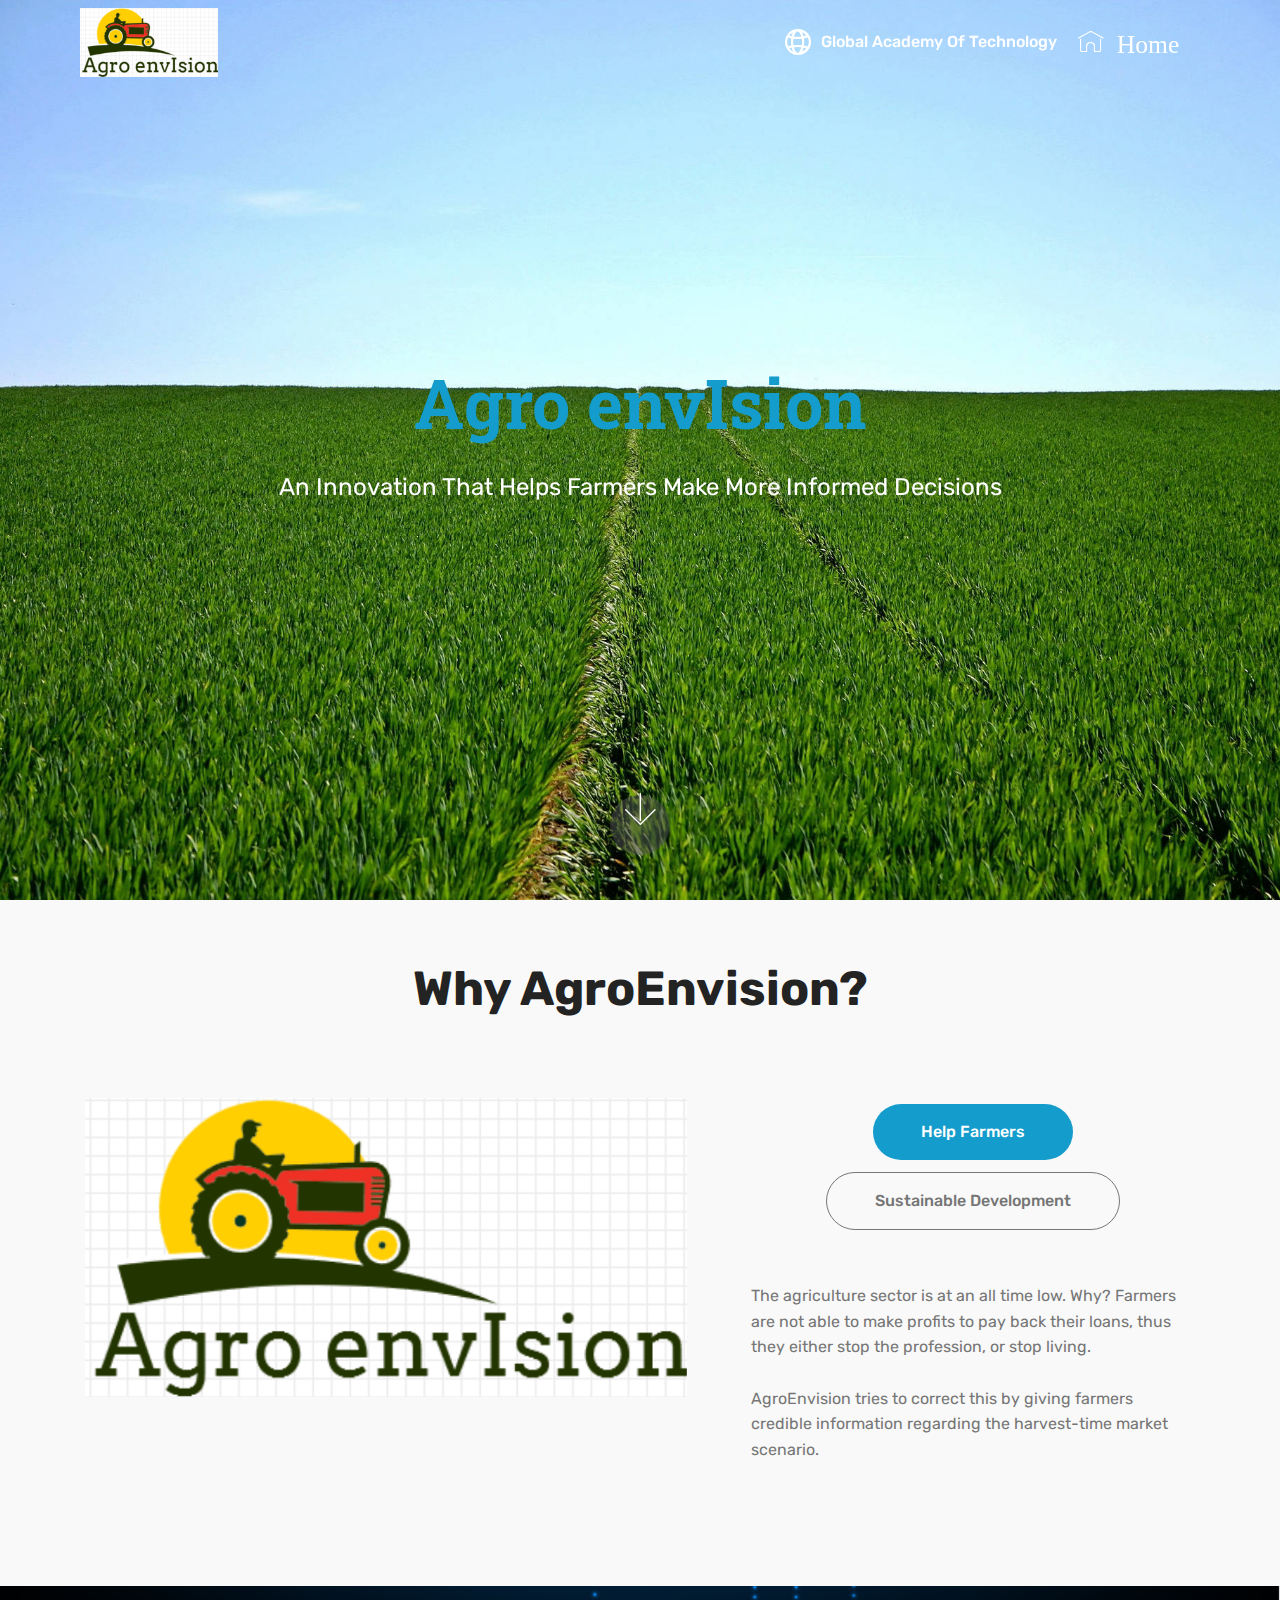
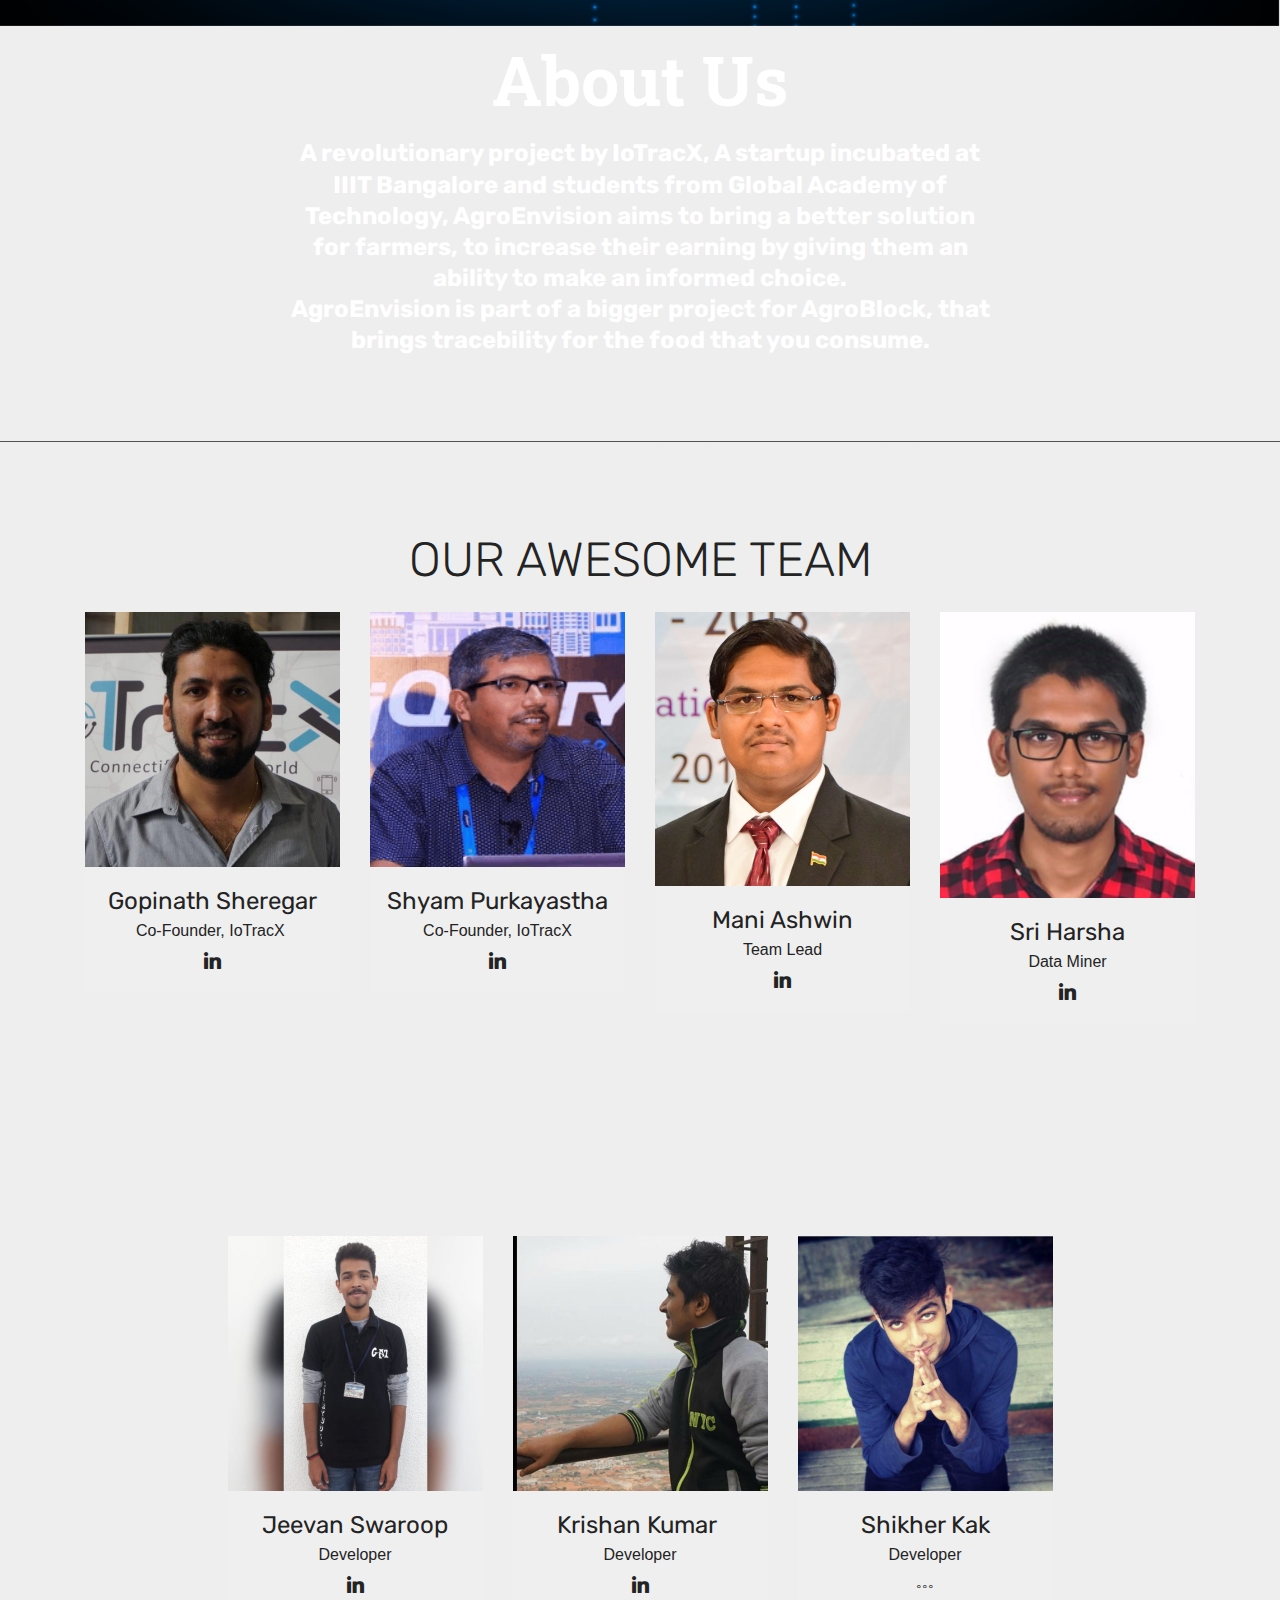
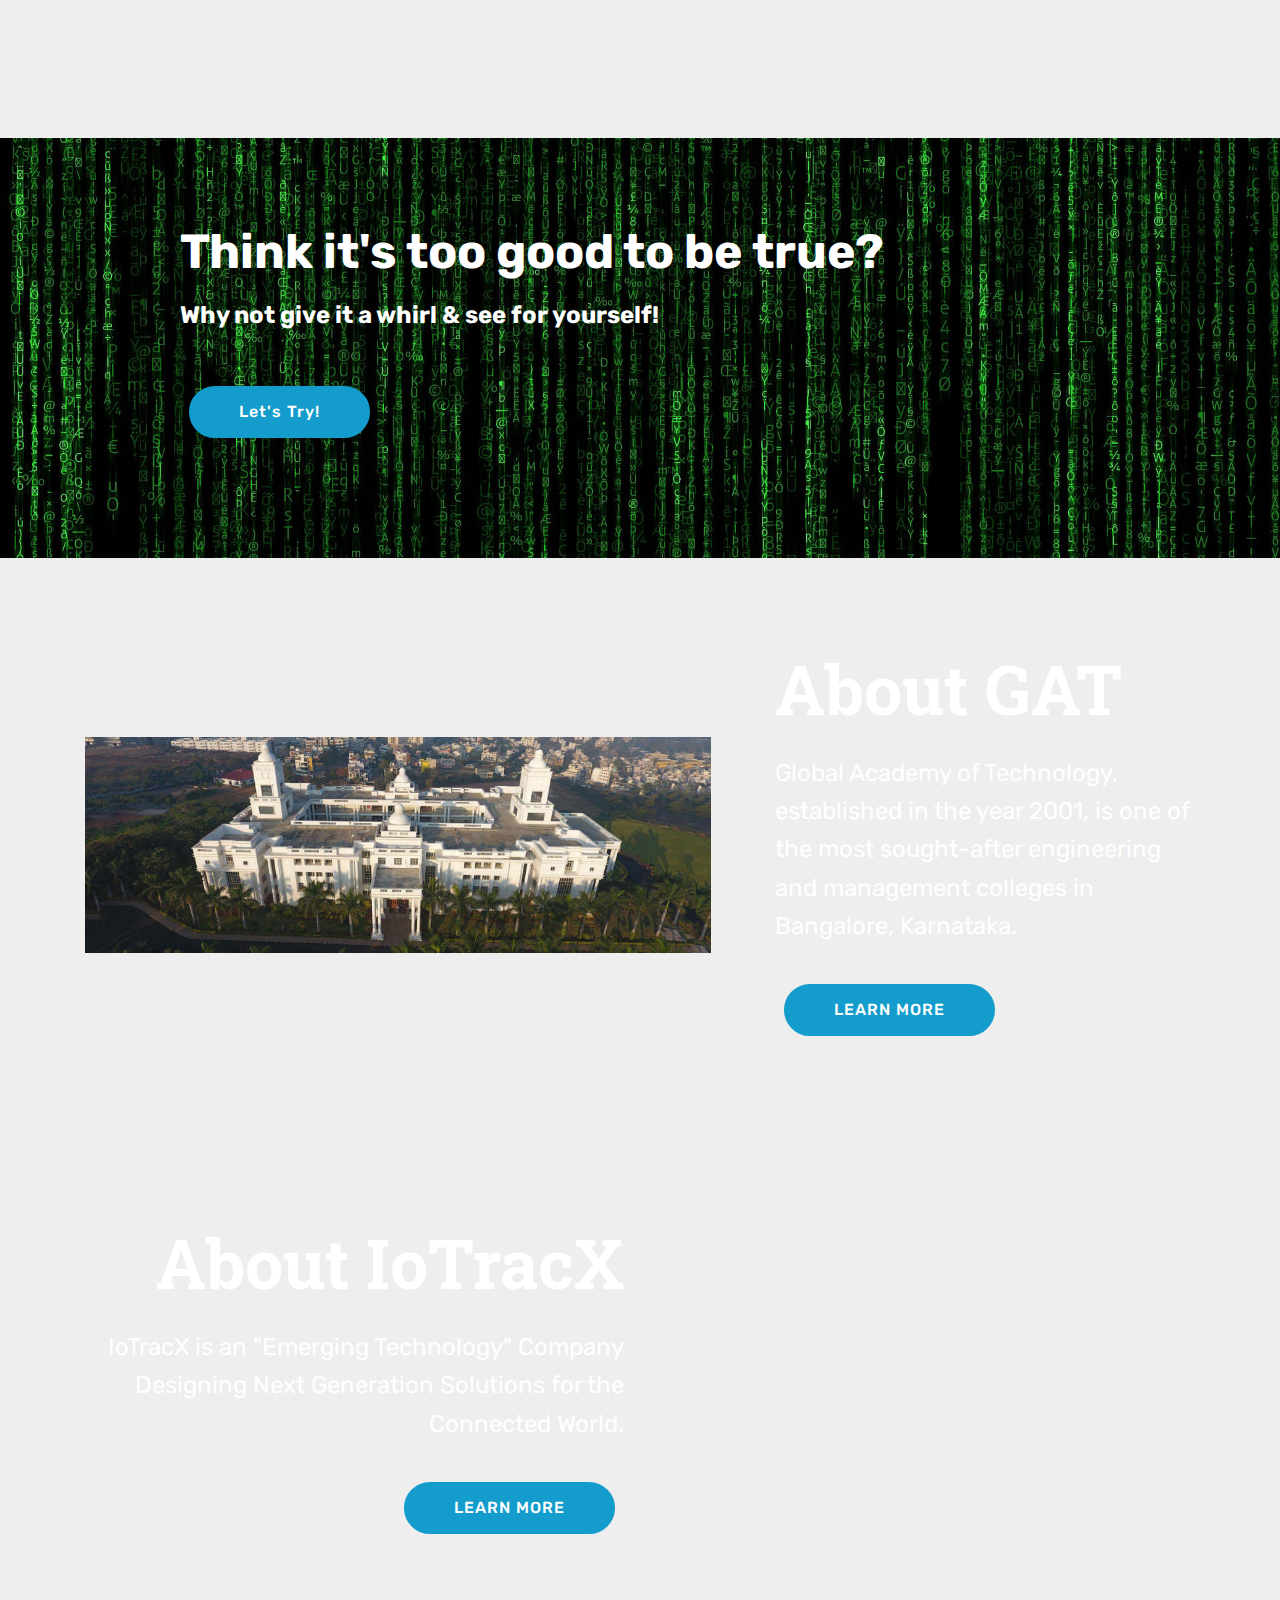
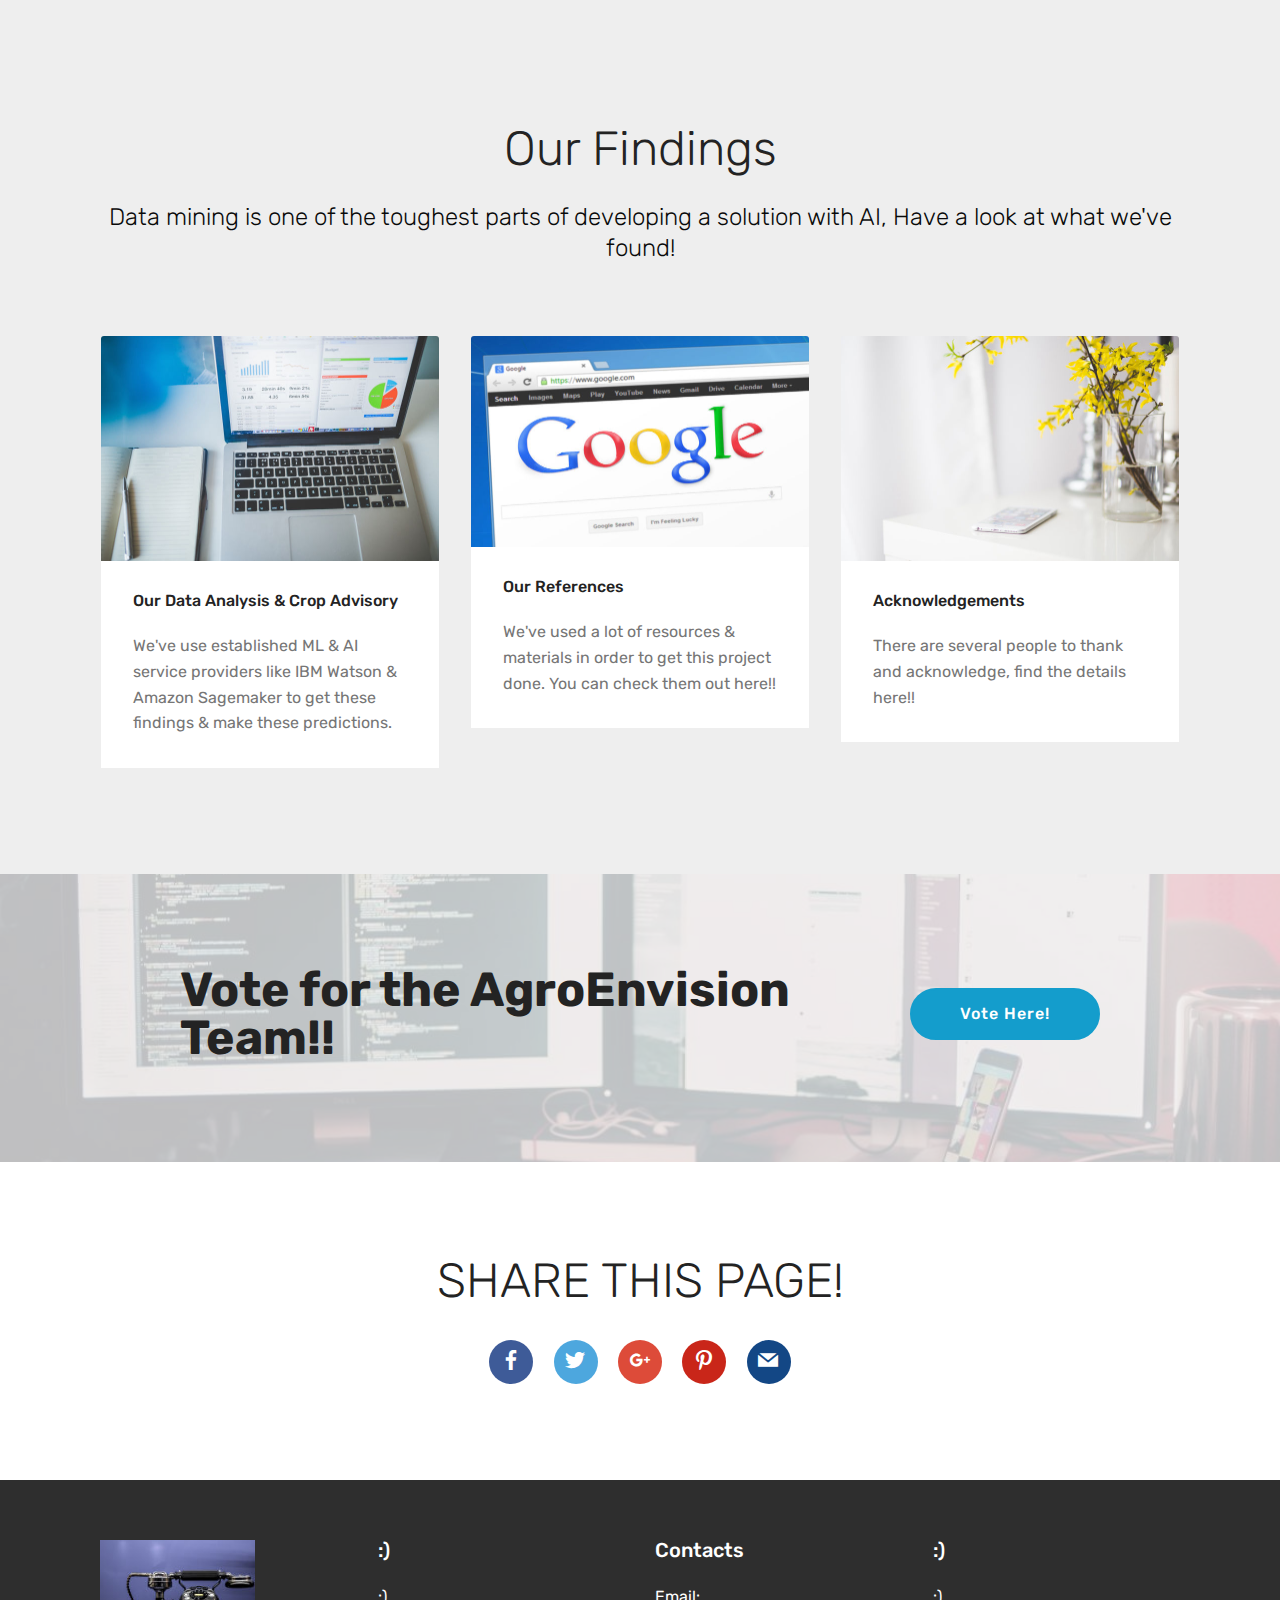
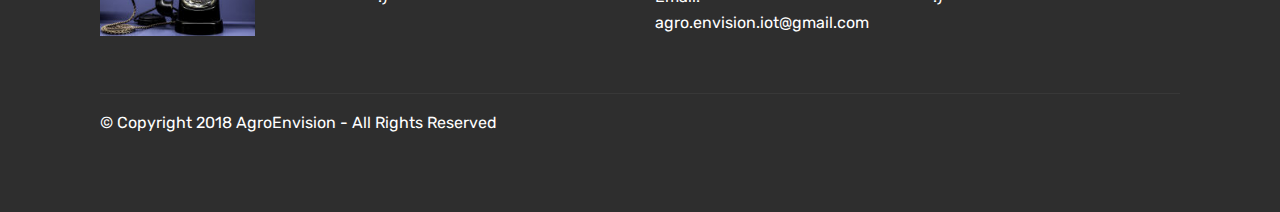
==== commit b675190e: "create github pages" ====
--- a/index.html
+++ b/index.html
@@ -60,7 +60,7 @@
     </nav>
 </section>
 
-<section class="engine"><a href="https://mobirise.info/g">how to build a site for free</a></section><section class="cid-qTkA127IK8 mbr-fullscreen mbr-parallax-background" id="header2-1">
+<section class="engine"><a href="https://mobirise.info/r">bootstrap templates</a></section><section class="cid-qTkA127IK8 mbr-fullscreen mbr-parallax-background" id="header2-1">
 
     
 
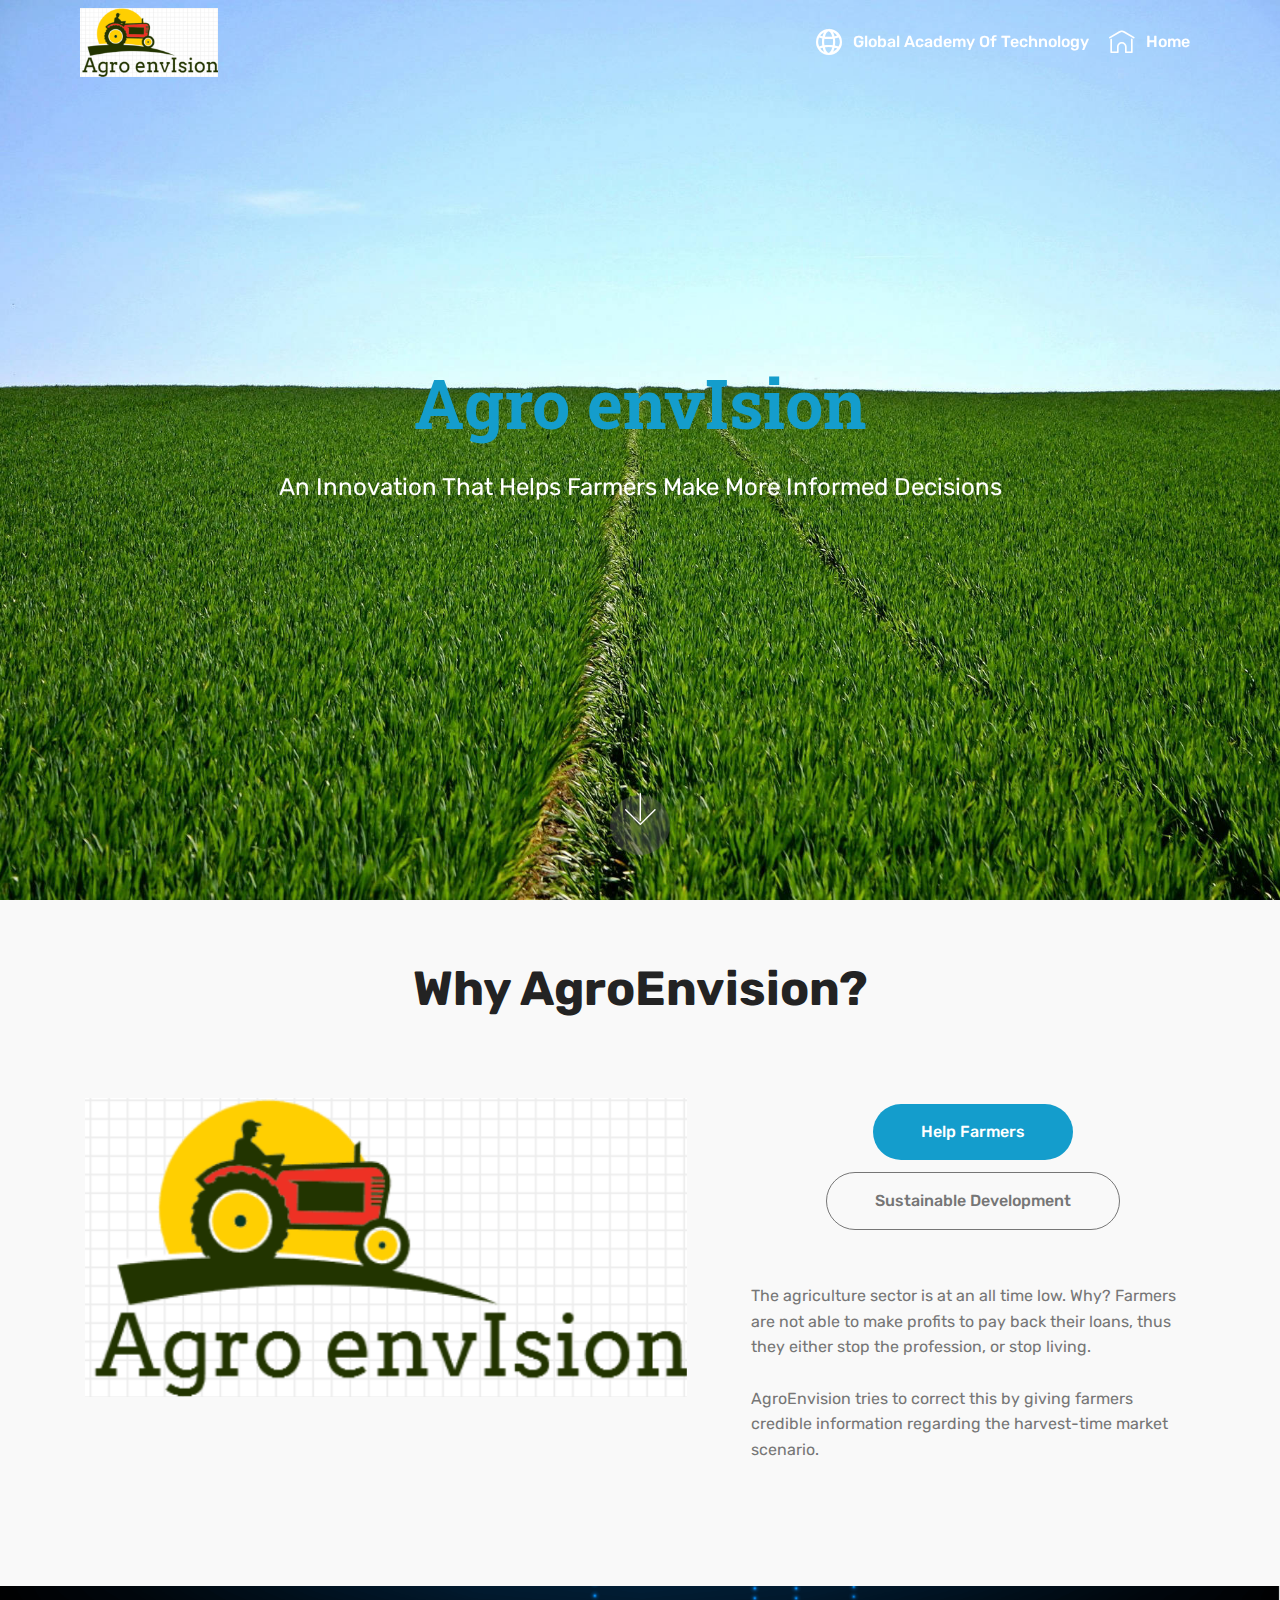
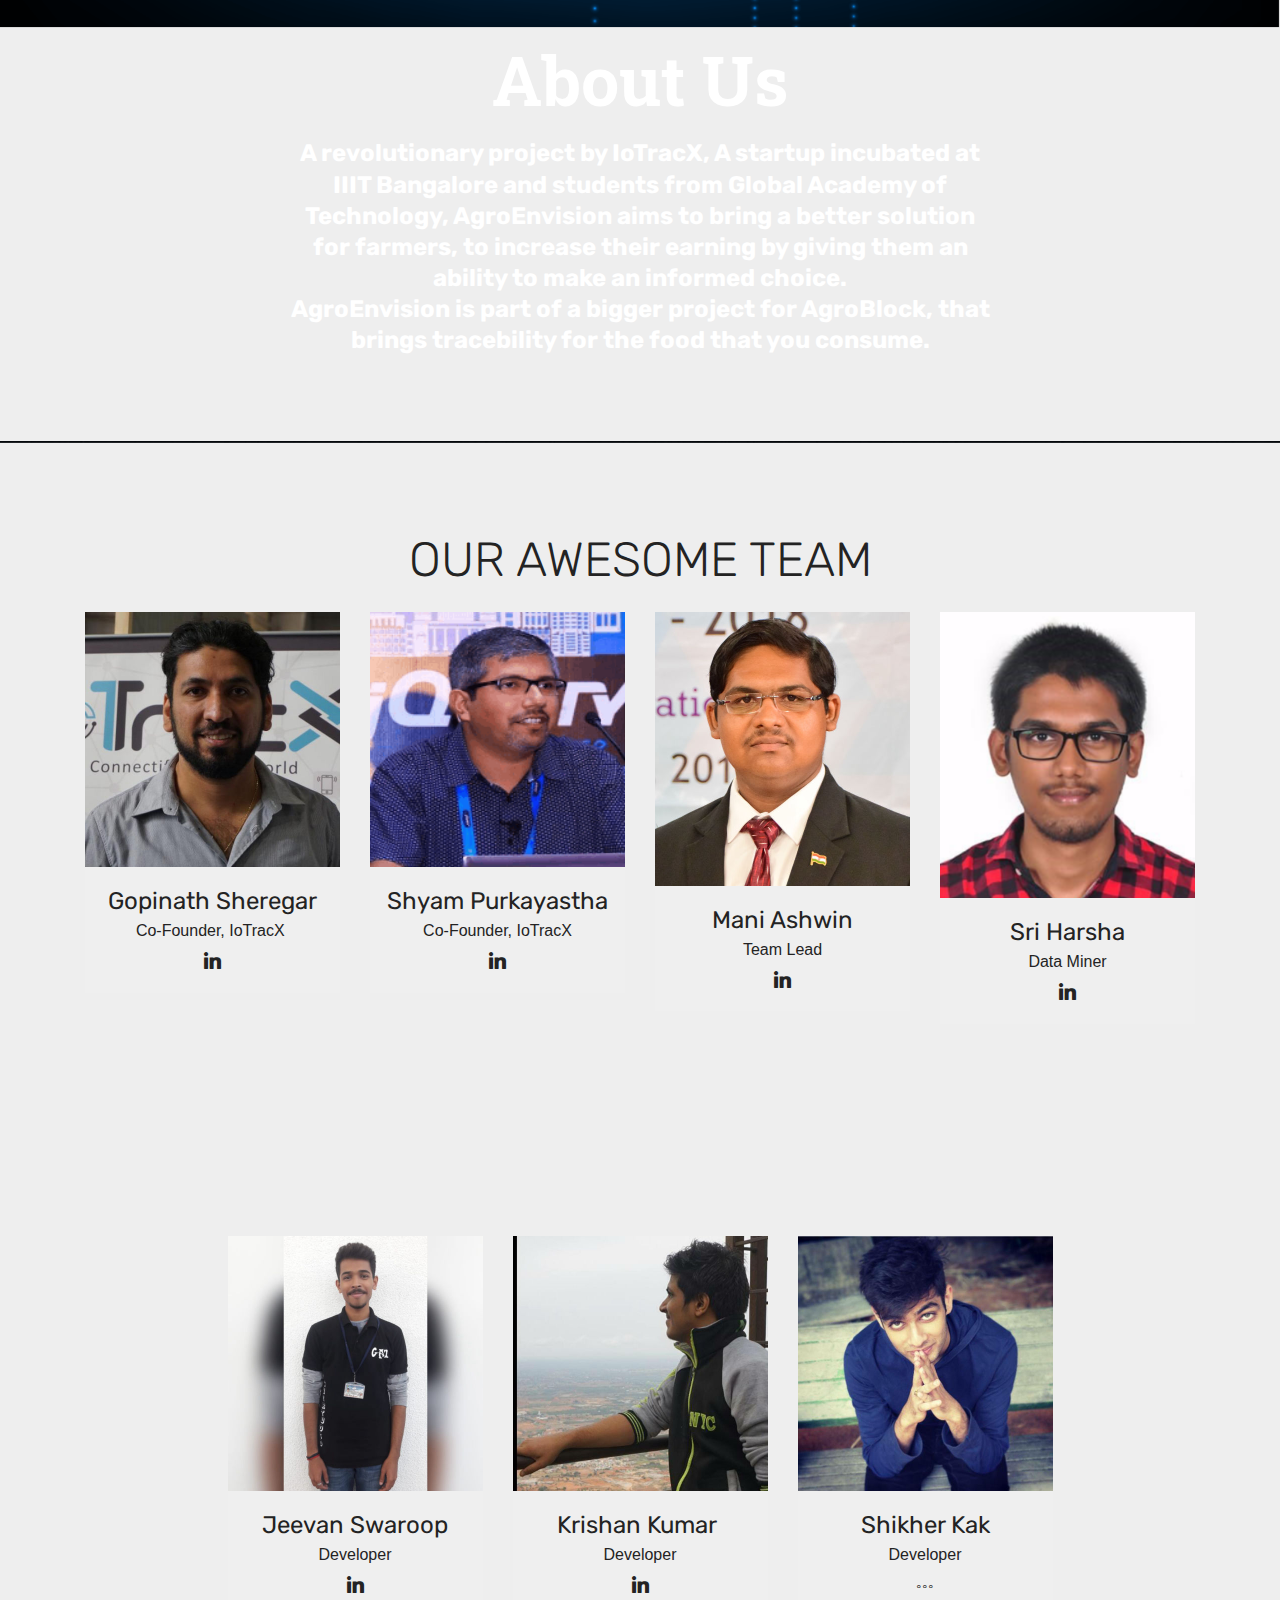
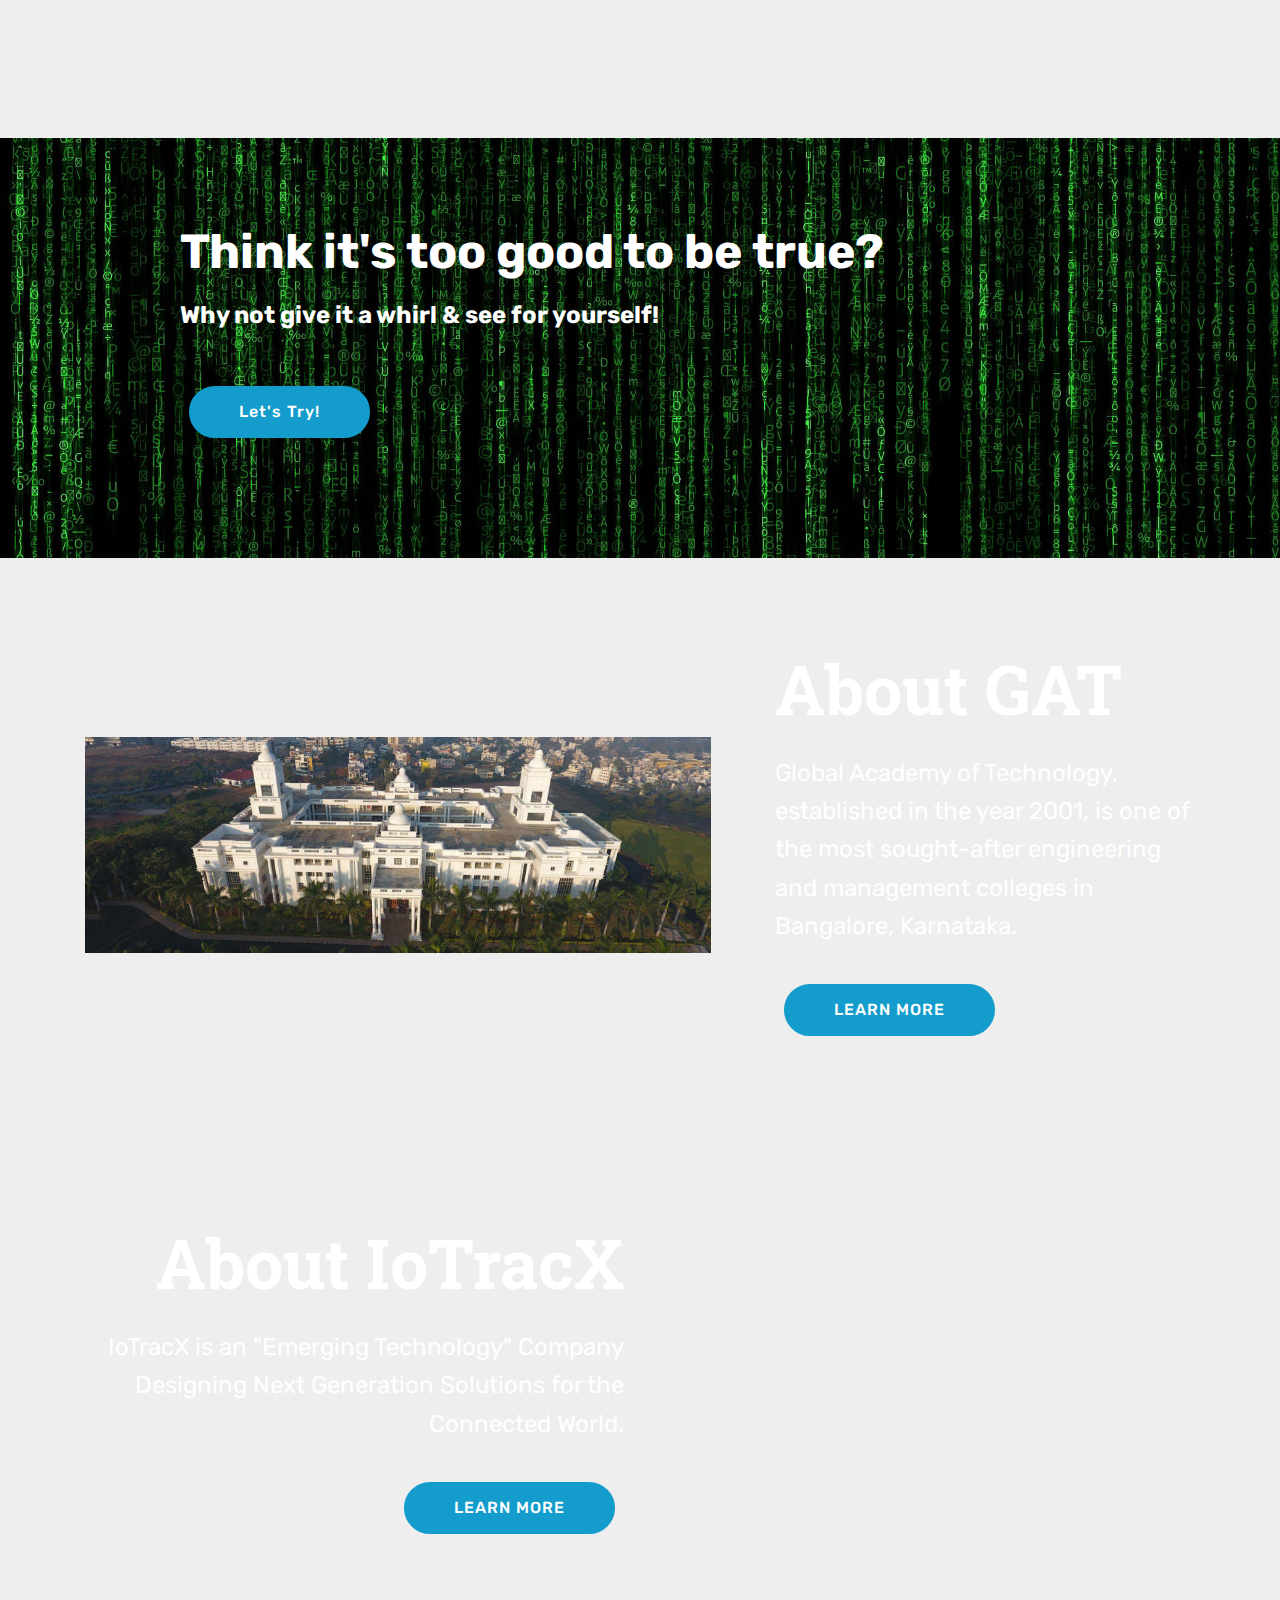
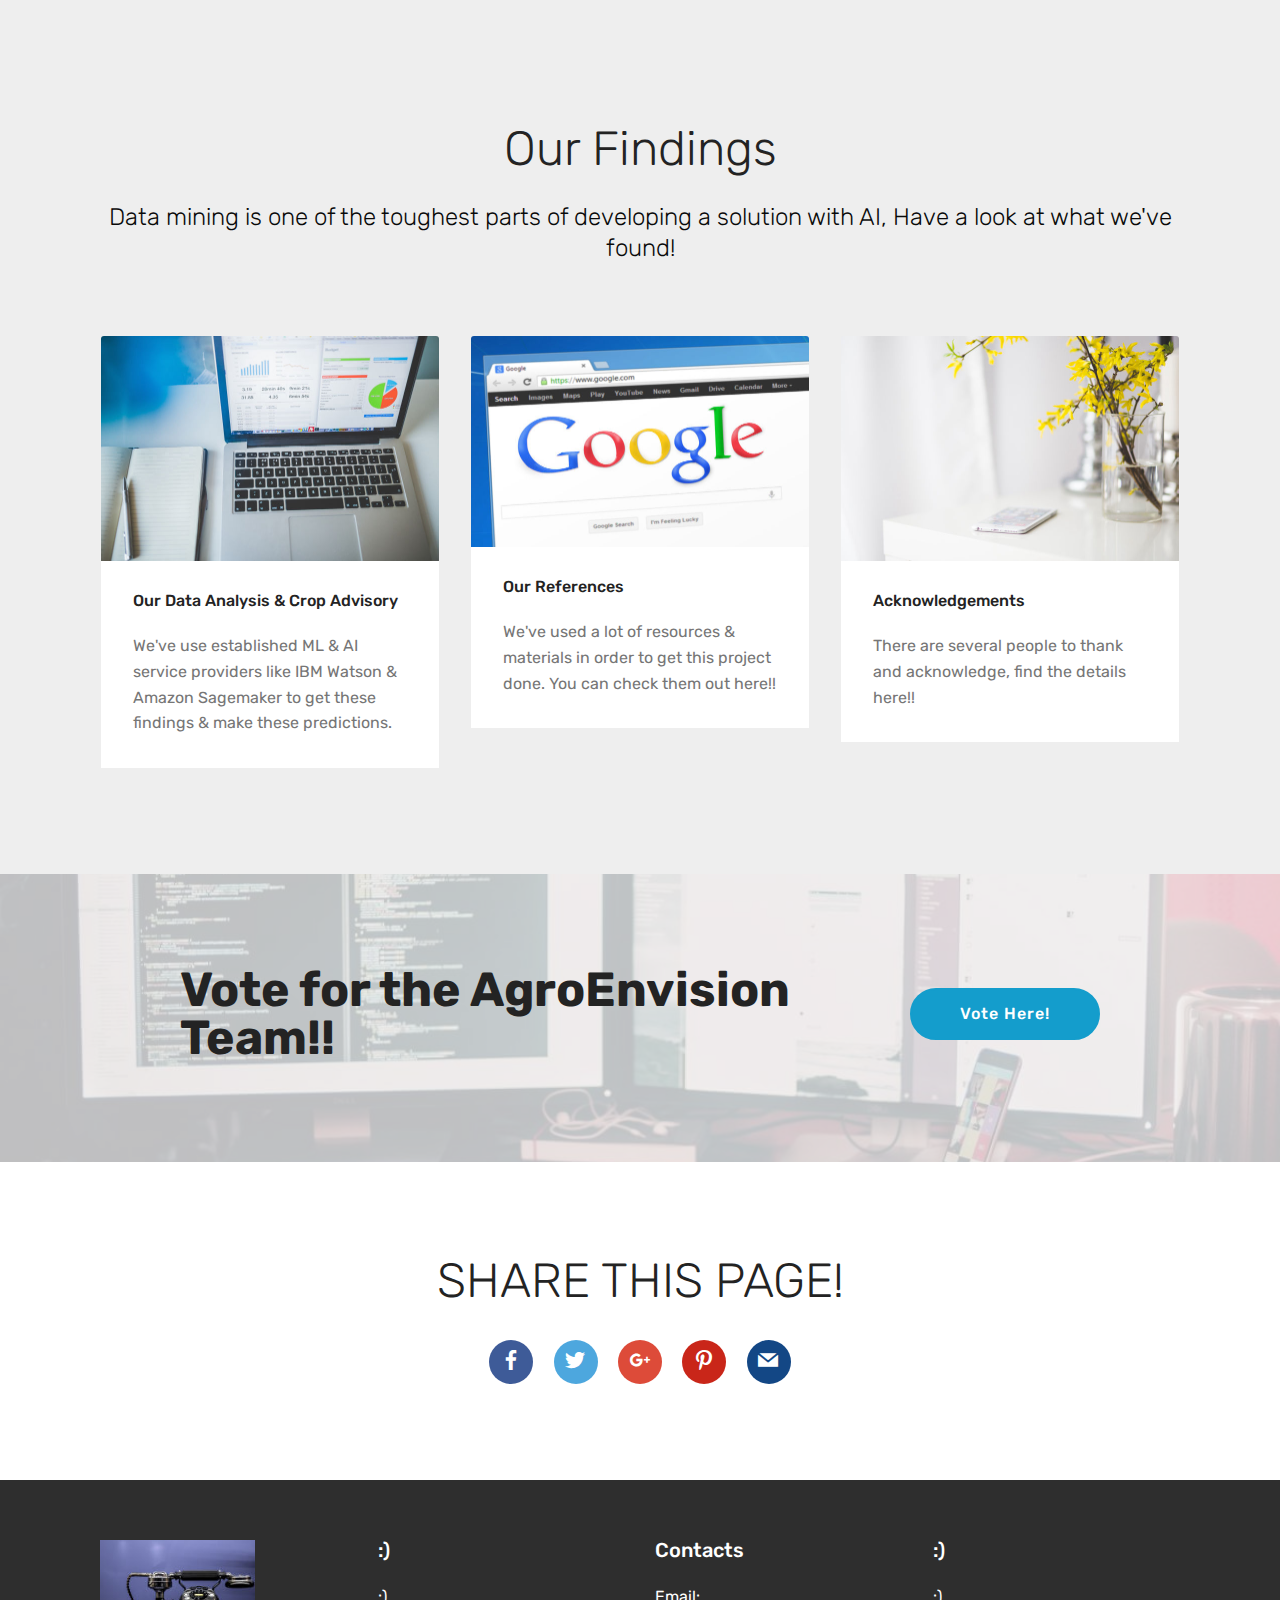
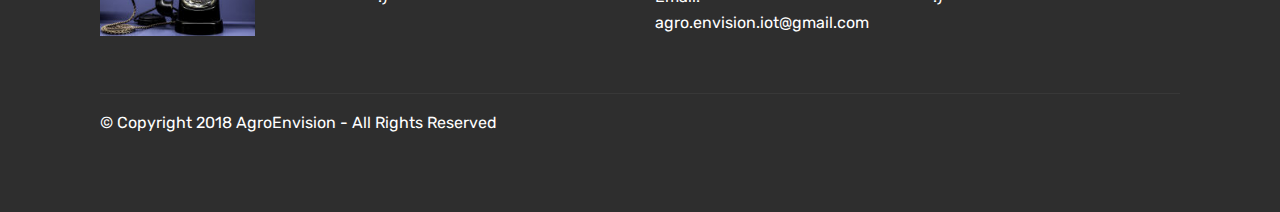
==== commit c7ff375a: "create github pages" ====
--- a/index.html
+++ b/index.html
@@ -10,13 +10,14 @@
   <meta name="description" content="">
   <title>Home</title>
   <link rel="stylesheet" href="assets/web/assets/mobirise-icons2/mobirise2.css">
+  <link rel="stylesheet" href="assets/web/assets/mobirise-icons-bold/mobirise-icons-bold.css">
   <link rel="stylesheet" href="assets/web/assets/mobirise-icons/mobirise-icons.css">
   <link rel="stylesheet" href="assets/tether/tether.min.css">
   <link rel="stylesheet" href="assets/bootstrap/css/bootstrap.min.css">
   <link rel="stylesheet" href="assets/bootstrap/css/bootstrap-grid.min.css">
   <link rel="stylesheet" href="assets/bootstrap/css/bootstrap-reboot.min.css">
+  <link rel="stylesheet" href="assets/socicon/css/styles.css">
   <link rel="stylesheet" href="assets/dropdown/css/style.css">
-  <link rel="stylesheet" href="assets/socicon/css/styles.css">
   <link rel="stylesheet" href="assets/theme/css/style.css">
   <link rel="stylesheet" href="assets/mobirise/css/mbr-additional.css" type="text/css">
   
@@ -40,7 +41,7 @@
         <div class="menu-logo">
             <div class="navbar-brand">
                 <span class="navbar-logo">
-                    <a href="index.html#tabs4-g">
+                    <a href="index.html#header7-c">
                          <img src="assets/images/screenshot-240-430x214.png" alt="" title="" style="height: 4.3rem;">
                     </a>
                 </span>
@@ -54,13 +55,13 @@
                 </li>
                 <li class="nav-item">
                     <a class="nav-link link text-white display-4" href="index.html#header3-b"><span class="mobi-mbri mobi-mbri-globe-2 mbr-iconfont mbr-iconfont-btn"></span>Global Academy Of Technology<br></a>
-                </li><li class="nav-item"><a class="nav-link link text-white display-4" href="index.html#header2-1"><span class="mbri-home mbr-iconfont mbr-iconfont-btn">&nbsp;Home</span></a></li></ul>
+                </li><li class="nav-item"><a class="nav-link link text-white display-4" href="index.html#header2-1"><span class="mbrib-home mbr-iconfont mbr-iconfont-btn"></span>Home</a></li></ul>
             
         </div>
     </nav>
 </section>
 
-<section class="engine"><a href="https://mobirise.info/r">bootstrap templates</a></section><section class="cid-qTkA127IK8 mbr-fullscreen mbr-parallax-background" id="header2-1">
+<section class="engine"><a href="https://mobirise.info/i">site creation software</a></section><section class="cid-qTkA127IK8 mbr-fullscreen mbr-parallax-background" id="header2-1">
 
     
 
@@ -688,13 +689,13 @@
   <script src="assets/tether/tether.min.js"></script>
   <script src="assets/popper/popper.min.js"></script>
   <script src="assets/bootstrap/js/bootstrap.min.js"></script>
+  <script src="assets/mbr-popup-btns/mbr-popup-btns.js"></script>
+  <script src="assets/parallax/jarallax.min.js"></script>
+  <script src="assets/mbr-tabs/mbr-tabs.js"></script>
+  <script src="assets/smoothscroll/smooth-scroll.js"></script>
+  <script src="assets/sociallikes/social-likes.js"></script>
   <script src="assets/dropdown/js/script.min.js"></script>
   <script src="assets/touchswipe/jquery.touch-swipe.min.js"></script>
-  <script src="assets/parallax/jarallax.min.js"></script>
-  <script src="assets/smoothscroll/smooth-scroll.js"></script>
-  <script src="assets/mbr-popup-btns/mbr-popup-btns.js"></script>
-  <script src="assets/sociallikes/social-likes.js"></script>
-  <script src="assets/mbr-tabs/mbr-tabs.js"></script>
   <script src="assets/theme/js/script.js"></script>
   
   
--- a/assets/web/assets/mobirise-icons-bold/mobirise-icons-bold.css
+++ b/assets/web/assets/mobirise-icons-bold/mobirise-icons-bold.css
@@ -0,0 +1,476 @@
+@font-face {
+  font-family: 'mobirise-icons-bold';
+  src:  url('mobirise-icons-bold.eot?m1l4yr');
+  src:  url('mobirise-icons-bold.eot?m1l4yr#iefix') format('embedded-opentype'),
+    url('mobirise-icons-bold.ttf?m1l4yr') format('truetype'),
+    url('mobirise-icons-bold.woff?m1l4yr') format('woff'),
+    url('mobirise-icons-bold.svg?m1l4yr#mobirise-icons-bold') format('svg');
+  font-weight: normal;
+  font-style: normal;
+}
+
+[class^="mbrib-"], [class*="mbrib-"] {
+  /* use !important to prevent issues with browser extensions that change fonts */
+  font-family: 'mobirise-icons-bold' !important;
+  speak: none;
+  font-style: normal;
+  font-weight: normal;
+  font-variant: normal;
+  text-transform: none;
+  line-height: 1;
+
+  /* Better Font Rendering =========== */
+  -webkit-font-smoothing: antialiased;
+  -moz-osx-font-smoothing: grayscale;
+}
+
+.mbrib-add-submenu:before {
+  content: "\e900";
+}
+.mbrib-alert:before {
+  content: "\e901";
+}
+.mbrib-align-center:before {
+  content: "\e902";
+}
+.mbrib-align-justify:before {
+  content: "\e903";
+}
+.mbrib-align-left:before {
+  content: "\e904";
+}
+.mbrib-align-right:before {
+  content: "\e905";
+}
+.mbrib-android:before {
+  content: "\e906";
+}
+.mbrib-apple:before {
+  content: "\e907";
+}
+.mbrib-arrow-down:before {
+  content: "\e908";
+}
+.mbrib-arrow-next:before {
+  content: "\e909";
+}
+.mbrib-arrow-prev:before {
+  content: "\e90a";
+}
+.mbrib-arrow-up:before {
+  content: "\e90b";
+}
+.mbrib-bold:before {
+  content: "\e90c";
+}
+.mbrib-bookmark:before {
+  content: "\e90d";
+}
+.mbrib-bootstrap:before {
+  content: "\e90e";
+}
+.mbrib-briefcase:before {
+  content: "\e90f";
+}
+.mbrib-browse:before {
+  content: "\e910";
+}
+.mbrib-bulleted-list:before {
+  content: "\e911";
+}
+.mbrib-calendar:before {
+  content: "\e912";
+}
+.mbrib-camera:before {
+  content: "\e913";
+}
+.mbrib-cart-add:before {
+  content: "\e914";
+}
+.mbrib-cart-full:before {
+  content: "\e915";
+}
+.mbrib-cash:before {
+  content: "\e916";
+}
+.mbrib-change-style:before {
+  content: "\e917";
+}
+.mbrib-chat:before {
+  content: "\e918";
+}
+.mbrib-clock:before {
+  content: "\e919";
+}
+.mbrib-close:before {
+  content: "\e91a";
+}
+.mbrib-cloud:before {
+  content: "\e91b";
+}
+.mbrib-code:before {
+  content: "\e91c";
+}
+.mbrib-contact-form:before {
+  content: "\e91d";
+}
+.mbrib-credit-card:before {
+  content: "\e91e";
+}
+.mbrib-cursor-click:before {
+  content: "\e91f";
+}
+.mbrib-cust-feedback:before {
+  content: "\e920";
+}
+.mbrib-database:before {
+  content: "\e921";
+}
+.mbrib-delivery:before {
+  content: "\e922";
+}
+.mbrib-desktop:before {
+  content: "\e923";
+}
+.mbrib-devices:before {
+  content: "\e924";
+}
+.mbrib-down:before {
+  content: "\e925";
+}
+.mbrib-download:before {
+  content: "\e926";
+}
+.mbrib-drag-n-drop:before {
+  content: "\e927";
+}
+.mbrib-drag-n-drop2:before {
+  content: "\e928";
+}
+.mbrib-edit:before {
+  content: "\e929";
+}
+.mbrib-edit2:before {
+  content: "\e92a";
+}
+.mbrib-error:before {
+  content: "\e92b";
+}
+.mbrib-extension:before {
+  content: "\e92c";
+}
+.mbrib-features:before {
+  content: "\e92d";
+}
+.mbrib-file:before {
+  content: "\e92e";
+}
+.mbrib-flag:before {
+  content: "\e92f";
+}
+.mbrib-folder:before {
+  content: "\e930";
+}
+.mbrib-gift:before {
+  content: "\e931";
+}
+.mbrib-github:before {
+  content: "\e932";
+}
+.mbrib-globe-2:before {
+  content: "\e933";
+}
+.mbrib-globe:before {
+  content: "\e934";
+}
+.mbrib-growing-chart:before {
+  content: "\e935";
+}
+.mbrib-hearth:before {
+  content: "\e936";
+}
+.mbrib-help:before {
+  content: "\e937";
+}
+.mbrib-home:before {
+  content: "\e938";
+}
+.mbrib-hot-cup:before {
+  content: "\e939";
+}
+.mbrib-idea:before {
+  content: "\e93a";
+}
+.mbrib-image-gallery:before {
+  content: "\e93b";
+}
+.mbrib-image-slider:before {
+  content: "\e93c";
+}
+.mbrib-info:before {
+  content: "\e93d";
+}
+.mbrib-italic:before {
+  content: "\e93e";
+}
+.mbrib-key:before {
+  content: "\e93f";
+}
+.mbrib-laptop:before {
+  content: "\e940";
+}
+.mbrib-layers:before {
+  content: "\e941";
+}
+.mbrib-left-right:before {
+  content: "\e942";
+}
+.mbrib-left:before {
+  content: "\e943";
+}
+.mbrib-letter:before {
+  content: "\e944";
+}
+.mbrib-like:before {
+  content: "\e945";
+}
+.mbrib-link:before {
+  content: "\e946";
+}
+.mbrib-lock:before {
+  content: "\e947";
+}
+.mbrib-login:before {
+  content: "\e948";
+}
+.mbrib-logout:before {
+  content: "\e949";
+}
+.mbrib-magic-stick:before {
+  content: "\e94a";
+}
+.mbrib-map-pin:before {
+  content: "\e94b";
+}
+.mbrib-menu:before {
+  content: "\e94c";
+}
+.mbrib-mobile:before {
+  content: "\e94d";
+}
+.mbrib-mobile2:before {
+  content: "\e94e";
+}
+.mbrib-mobirise:before {
+  content: "\e94f";
+}
+.mbrib-more-horizontal:before {
+  content: "\e950";
+}
+.mbrib-more-vertical:before {
+  content: "\e951";
+}
+.mbrib-music:before {
+  content: "\e952";
+}
+.mbrib-new-file:before {
+  content: "\e953";
+}
+.mbrib-numbered-list:before {
+  content: "\e954";
+}
+.mbrib-opened-folder:before {
+  content: "\e955";
+}
+.mbrib-pages:before {
+  content: "\e956";
+}
+.mbrib-paper-plane:before {
+  content: "\e957";
+}
+.mbrib-paperclip:before {
+  content: "\e958";
+}
+.mbrib-photo:before {
+  content: "\e959";
+}
+.mbrib-photos:before {
+  content: "\e95a";
+}
+.mbrib-pin:before {
+  content: "\e95b";
+}
+.mbrib-play:before {
+  content: "\e95c";
+}
+.mbrib-plus:before {
+  content: "\e95d";
+}
+.mbrib-preview:before {
+  content: "\e95e";
+}
+.mbrib-print:before {
+  content: "\e95f";
+}
+.mbrib-protect:before {
+  content: "\e960";
+}
+.mbrib-question:before {
+  content: "\e961";
+}
+.mbrib-quote-left:before {
+  content: "\e962";
+}
+.mbrib-quote-right:before {
+  content: "\e963";
+}
+.mbrib-redo:before {
+  content: "\e964";
+}
+.mbrib-refresh:before {
+  content: "\e965";
+}
+.mbrib-responsive:before {
+  content: "\e966";
+}
+.mbrib-right:before {
+  content: "\e967";
+}
+.mbrib-rocket:before {
+  content: "\e968";
+}
+.mbrib-sad-face:before {
+  content: "\e969";
+}
+.mbrib-sale:before {
+  content: "\e96a";
+}
+.mbrib-save:before {
+  content: "\e96b";
+}
+.mbrib-search:before {
+  content: "\e96c";
+}
+.mbrib-setting:before {
+  content: "\e96d";
+}
+.mbrib-setting2:before {
+  content: "\e96e";
+}
+.mbrib-setting3:before {
+  content: "\e96f";
+}
+.mbrib-share:before {
+  content: "\e970";
+}
+.mbrib-shopping-bag:before {
+  content: "\e971";
+}
+.mbrib-shopping-basket:before {
+  content: "\e972";
+}
+.mbrib-shopping-cart:before {
+  content: "\e973";
+}
+.mbrib-sites:before {
+  content: "\e974";
+}
+.mbrib-smile-face:before {
+  content: "\e975";
+}
+.mbrib-speed:before {
+  content: "\e976";
+}
+.mbrib-star:before {
+  content: "\e977";
+}
+.mbrib-success:before {
+  content: "\e978";
+}
+.mbrib-sun:before {
+  content: "\e979";
+}
+.mbrib-sun2:before {
+  content: "\e97a";
+}
+.mbrib-tablet-vertical:before {
+  content: "\e97b";
+}
+.mbrib-tablet:before {
+  content: "\e97c";
+}
+.mbrib-target:before {
+  content: "\e97d";
+}
+.mbrib-timer:before {
+  content: "\e97e";
+}
+.mbrib-to-ftp:before {
+  content: "\e97f";
+}
+.mbrib-to-local-drive:before {
+  content: "\e980";
+}
+.mbrib-touch-swipe:before {
+  content: "\e981";
+}
+.mbrib-touch:before {
+  content: "\e982";
+}
+.mbrib-trash:before {
+  content: "\e983";
+}
+.mbrib-underline:before {
+  content: "\e984";
+}
+.mbrib-undo:before {
+  content: "\e985";
+}
+.mbrib-unlink:before {
+  content: "\e986";
+}
+.mbrib-unlock:before {
+  content: "\e987";
+}
+.mbrib-up-down:before {
+  content: "\e988";
+}
+.mbrib-up:before {
+  content: "\e989";
+}
+.mbrib-update:before {
+  content: "\e98a";
+}
+.mbrib-upload:before {
+  content: "\e98b";
+}
+.mbrib-user:before {
+  content: "\e98c";
+}
+.mbrib-user2:before {
+  content: "\e98d";
+}
+.mbrib-users:before {
+  content: "\e98e";
+}
+.mbrib-video-play:before {
+  content: "\e98f";
+}
+.mbrib-video:before {
+  content: "\e990";
+}
+.mbrib-watch:before {
+  content: "\e991";
+}
+.mbrib-website-theme:before {
+  content: "\e992";
+}
+.mbrib-wifi:before {
+  content: "\e993";
+}
+.mbrib-windows:before {
+  content: "\e994";
+}
+.mbrib-zoom-out:before {
+  content: "\e995";
+}
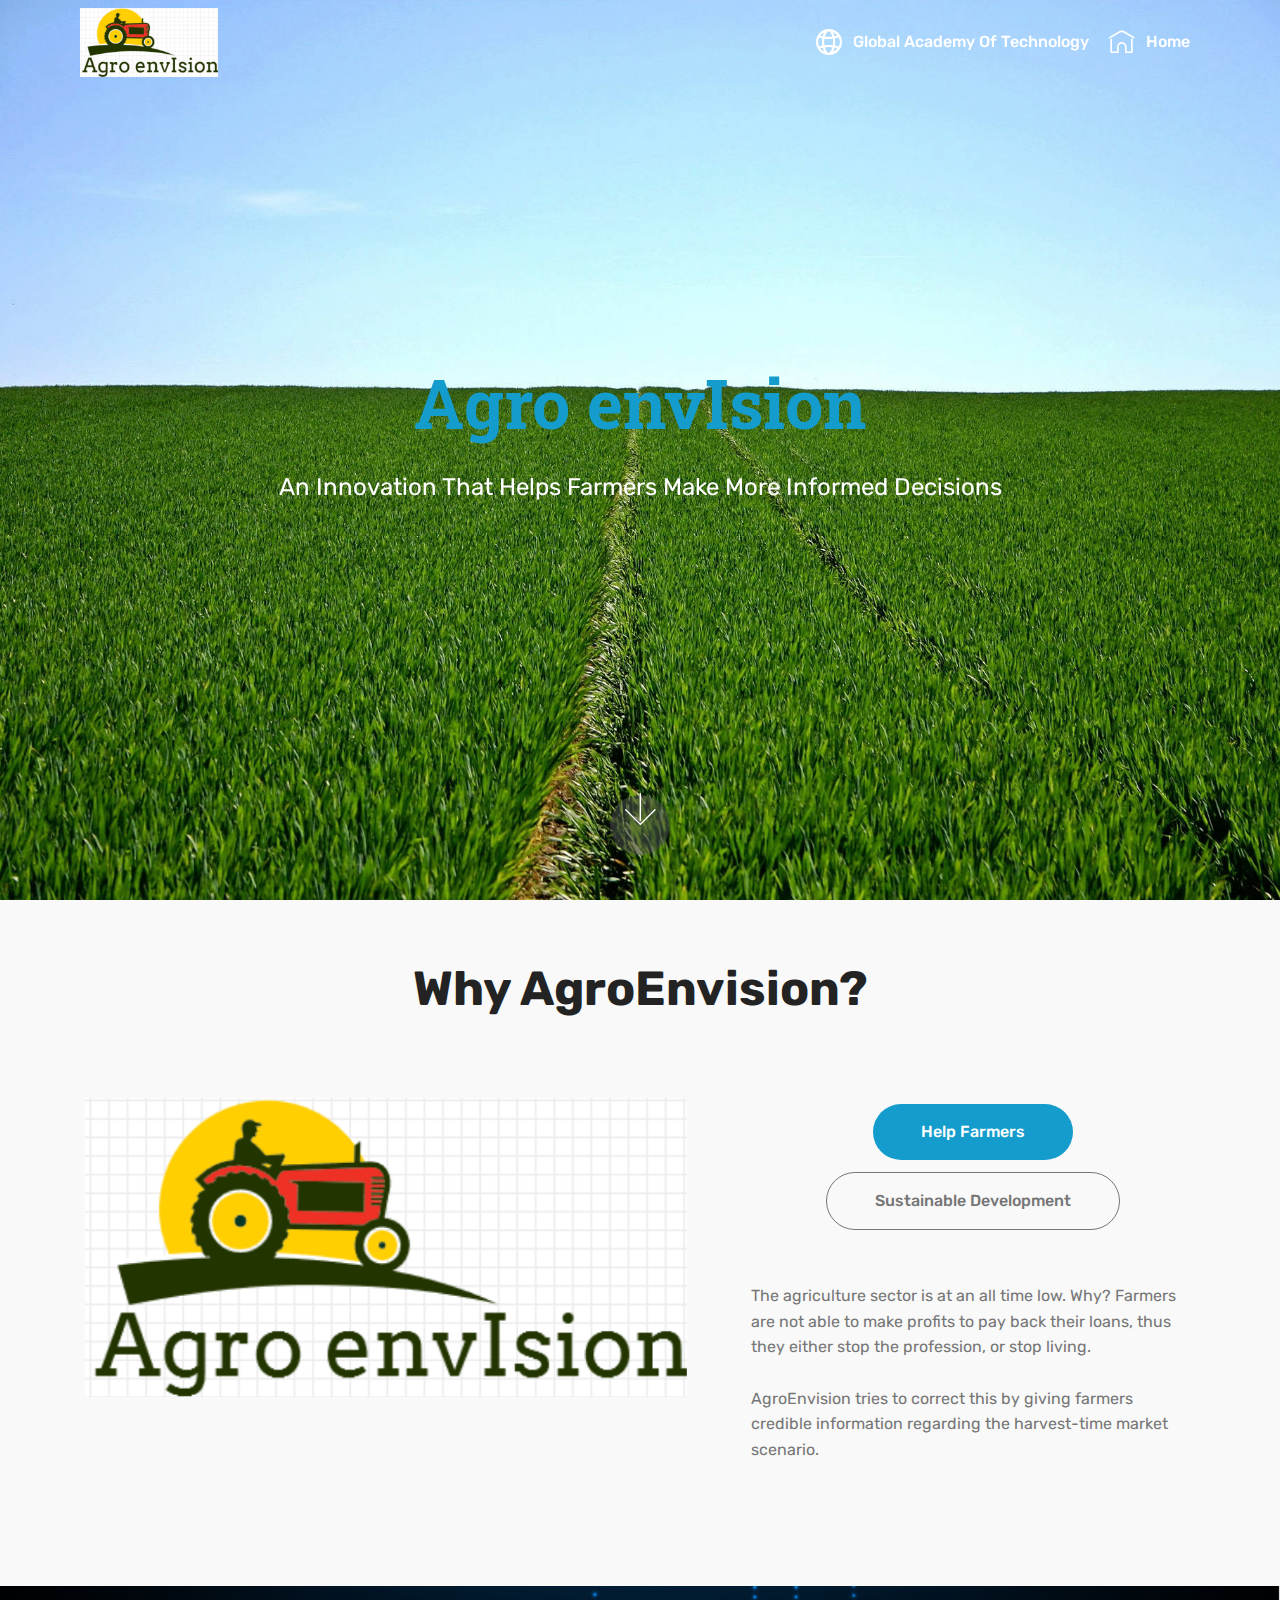
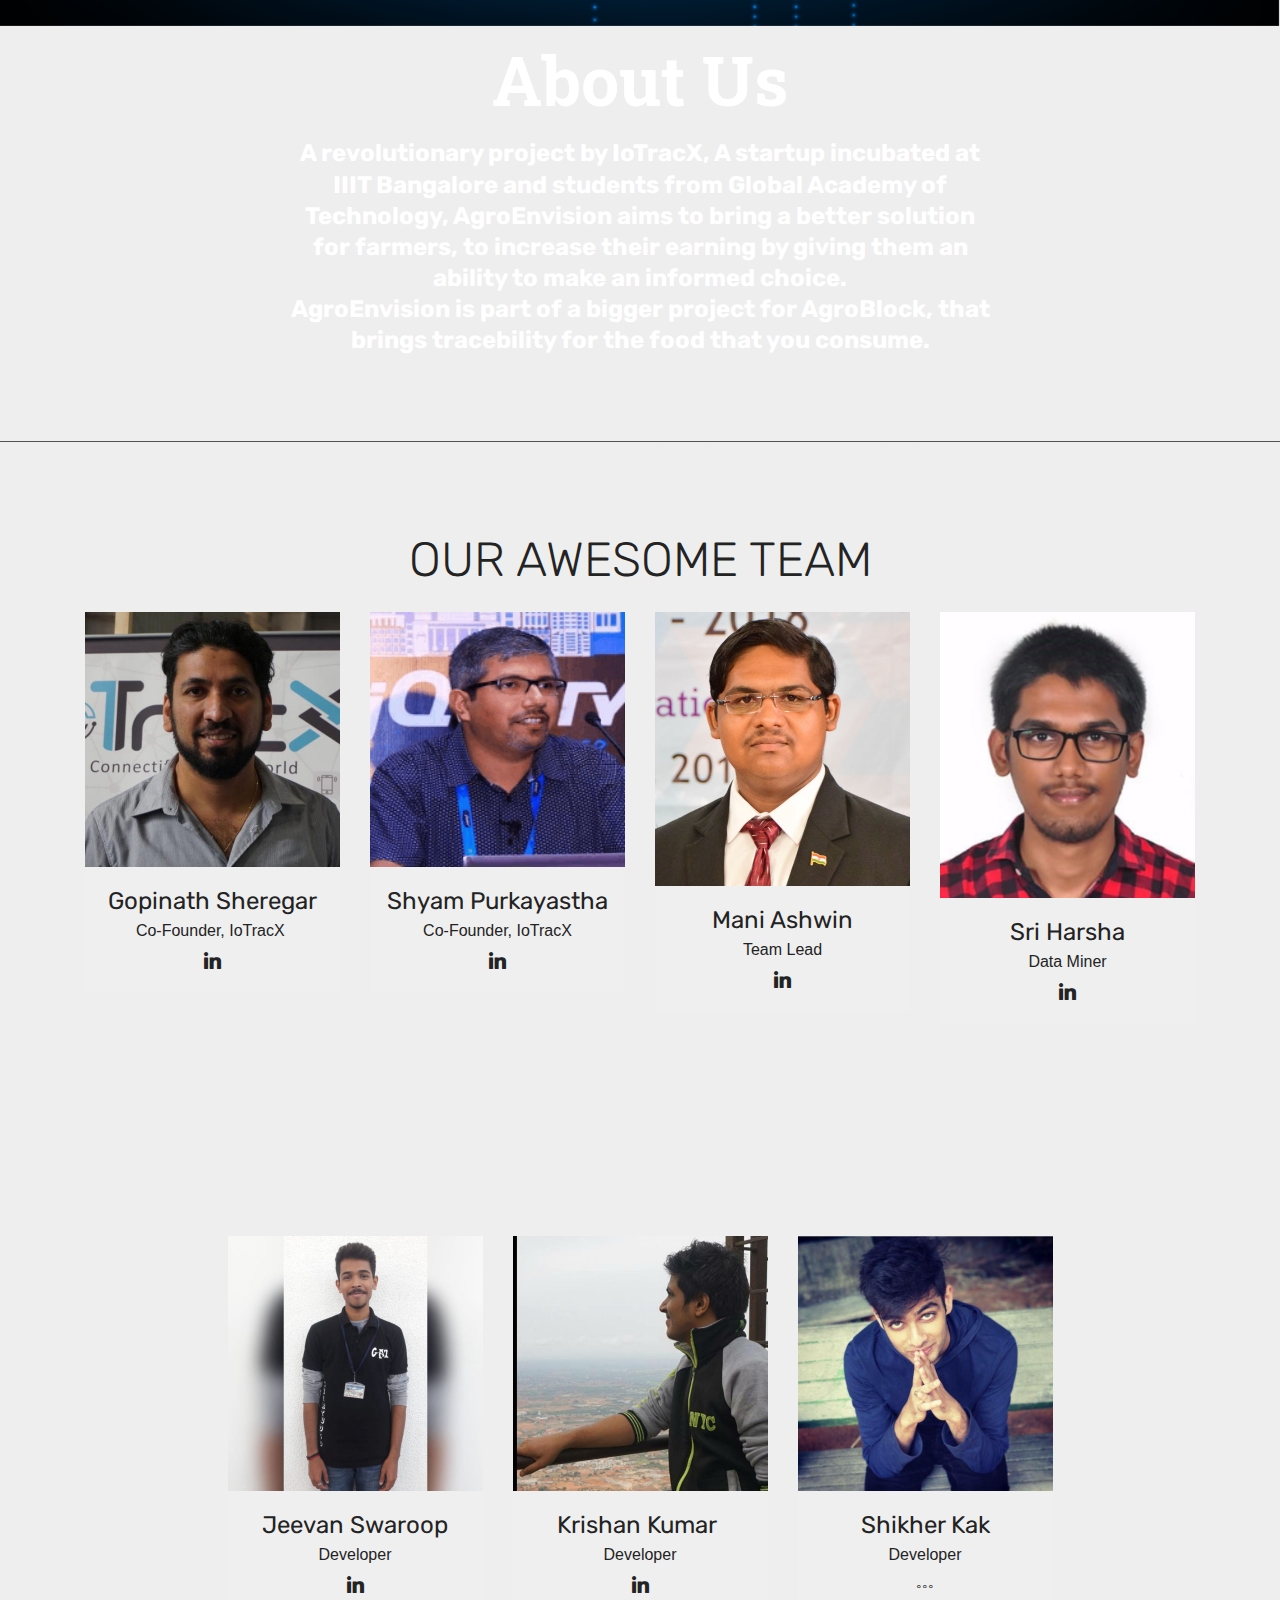
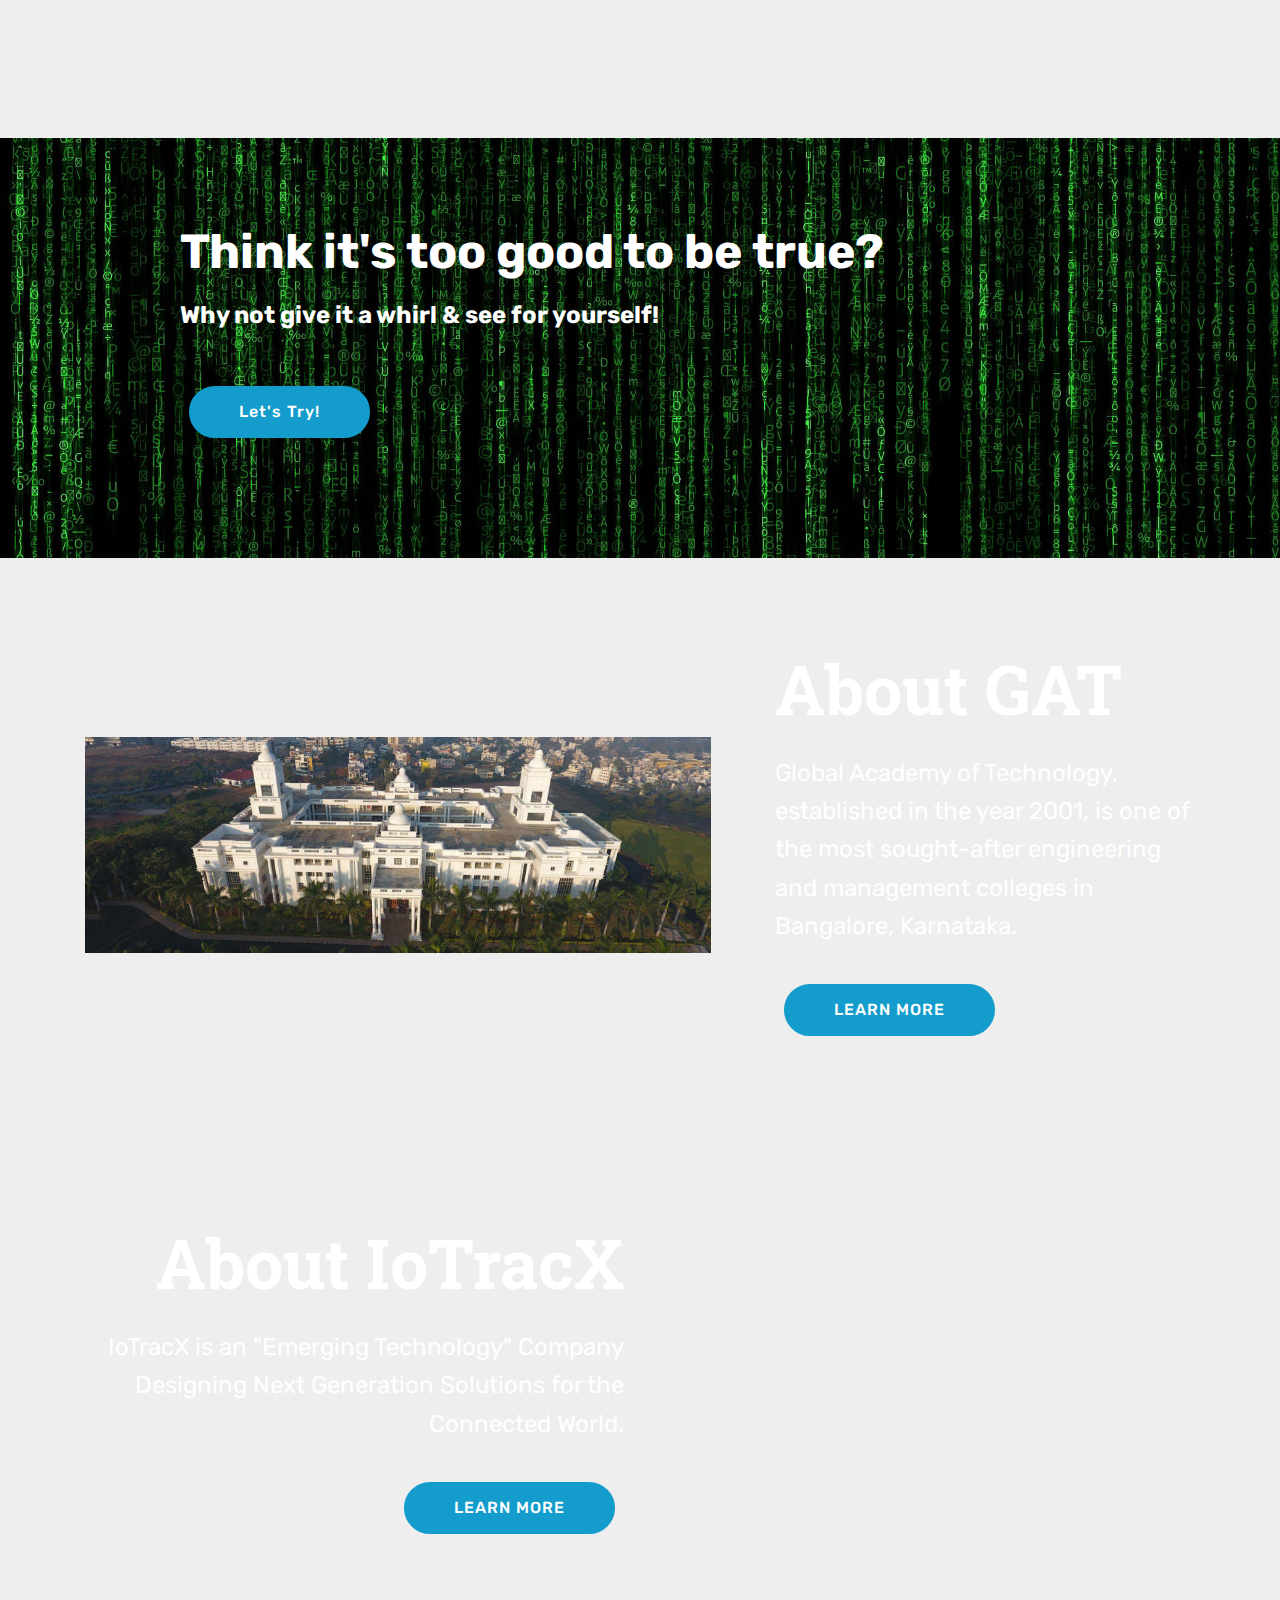
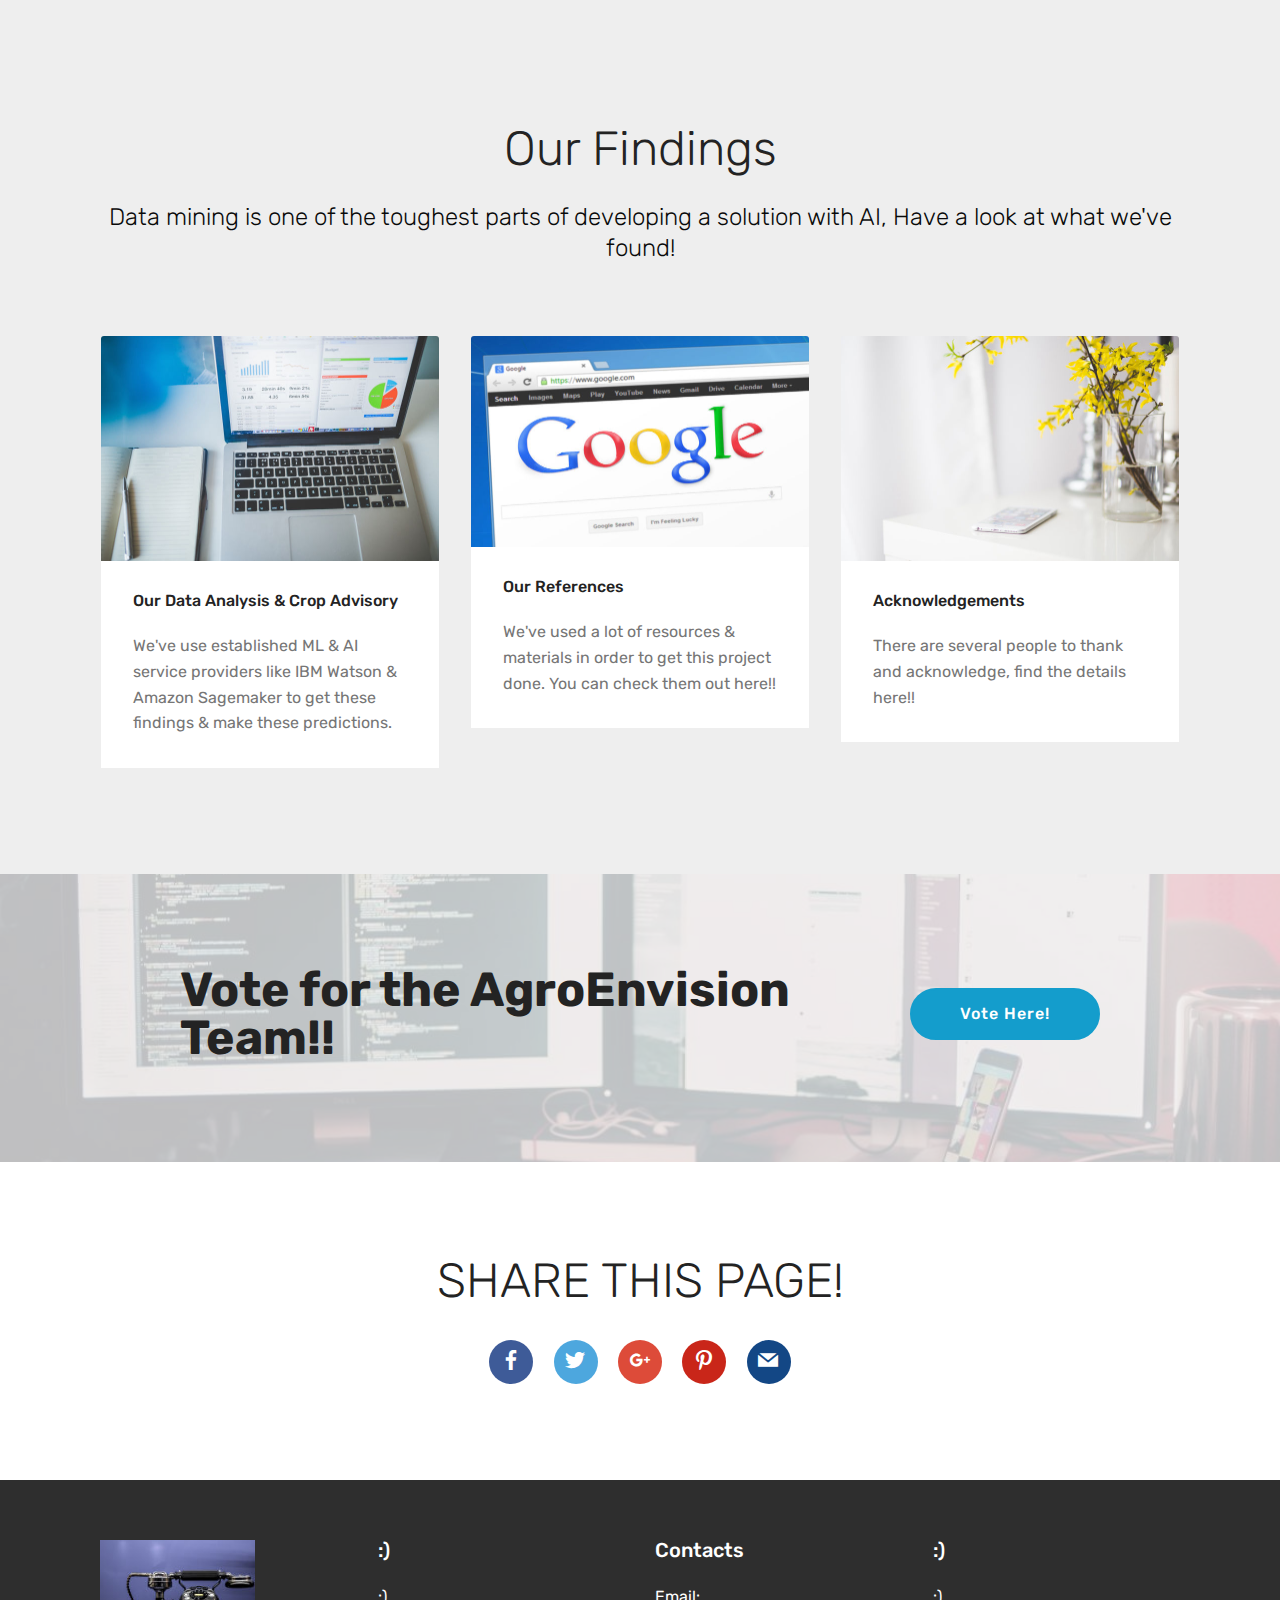
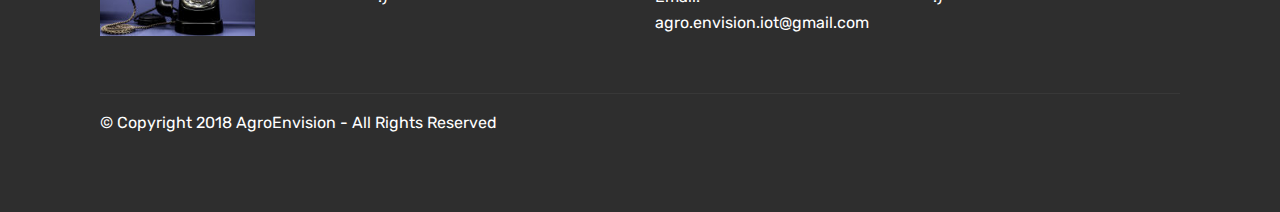
==== commit 760d55ba: "create github pages" ====
--- a/index.html
+++ b/index.html
@@ -61,7 +61,7 @@
     </nav>
 </section>
 
-<section class="engine"><a href="https://mobirise.info/i">site creation software</a></section><section class="cid-qTkA127IK8 mbr-fullscreen mbr-parallax-background" id="header2-1">
+<section class="engine"><a href="https://mobirise.info/t">free amp templates</a></section><section class="cid-qTkA127IK8 mbr-fullscreen mbr-parallax-background" id="header2-1">
 
     
 
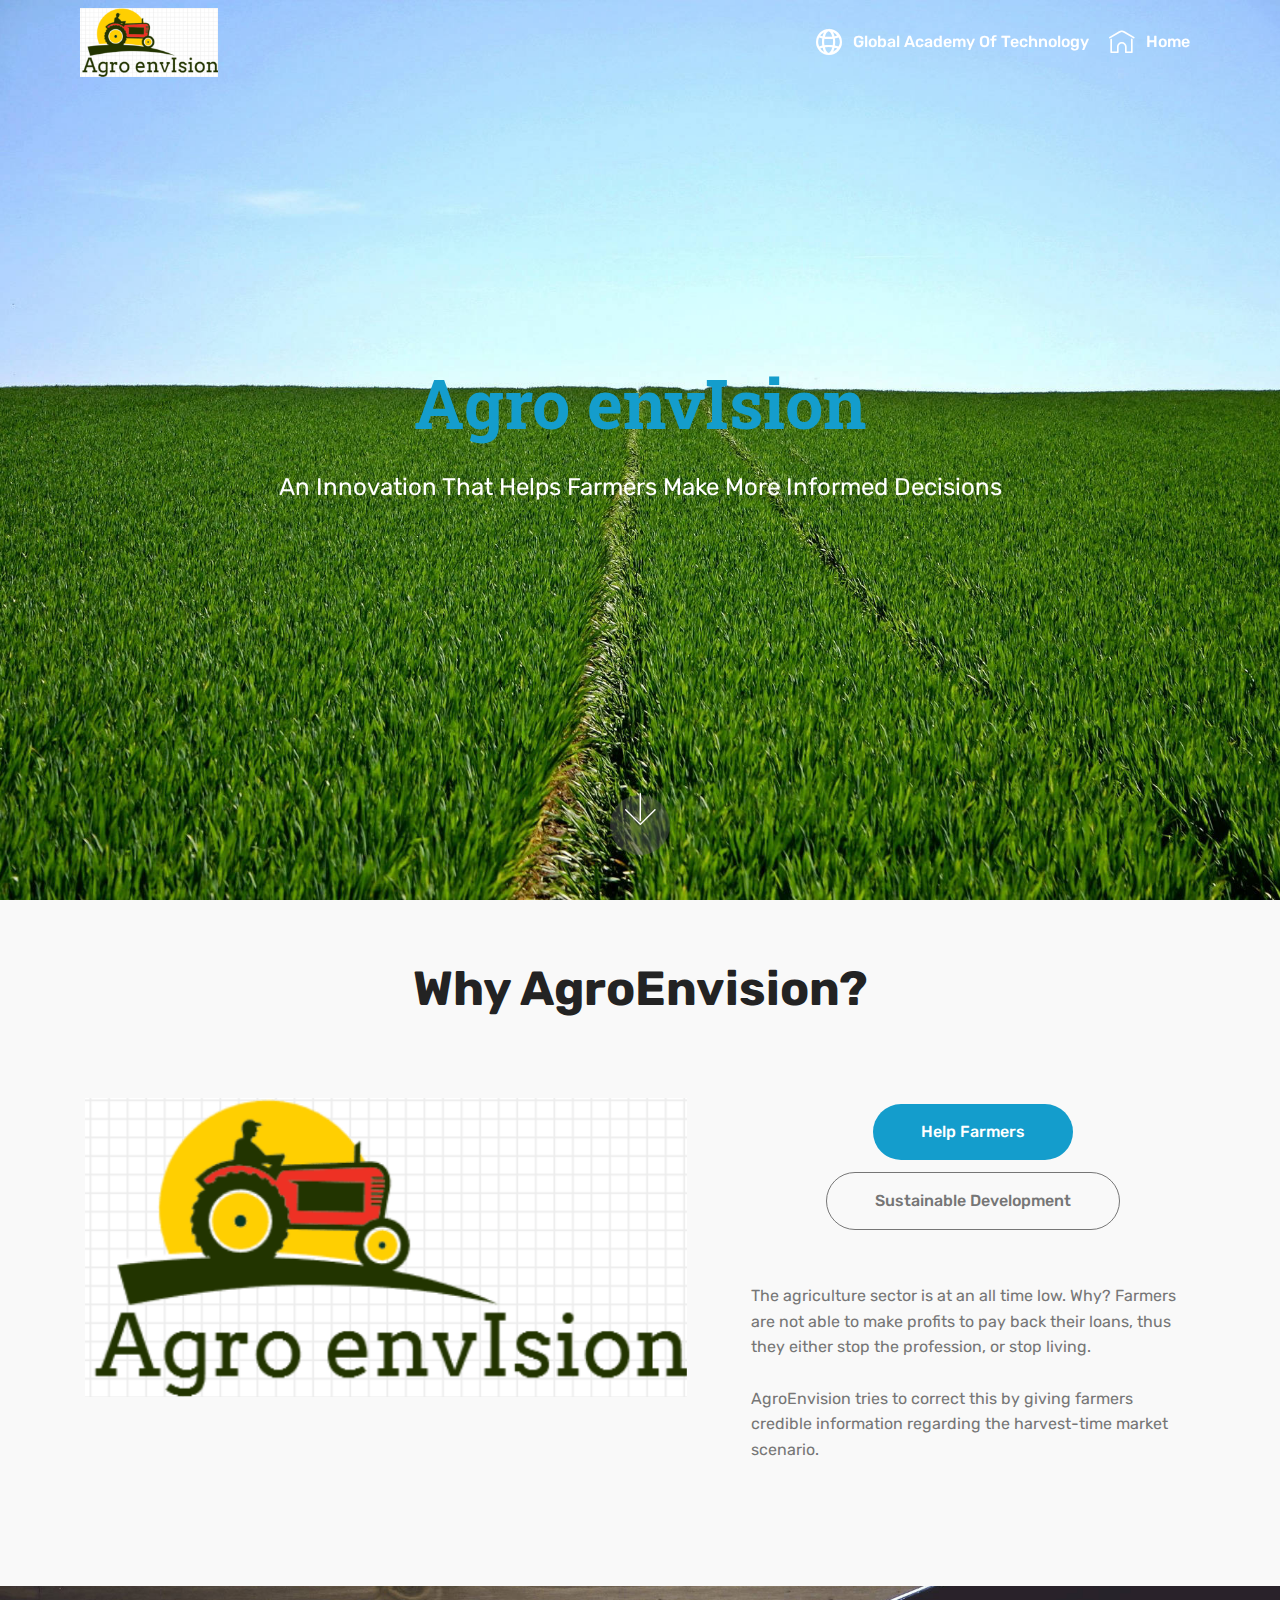
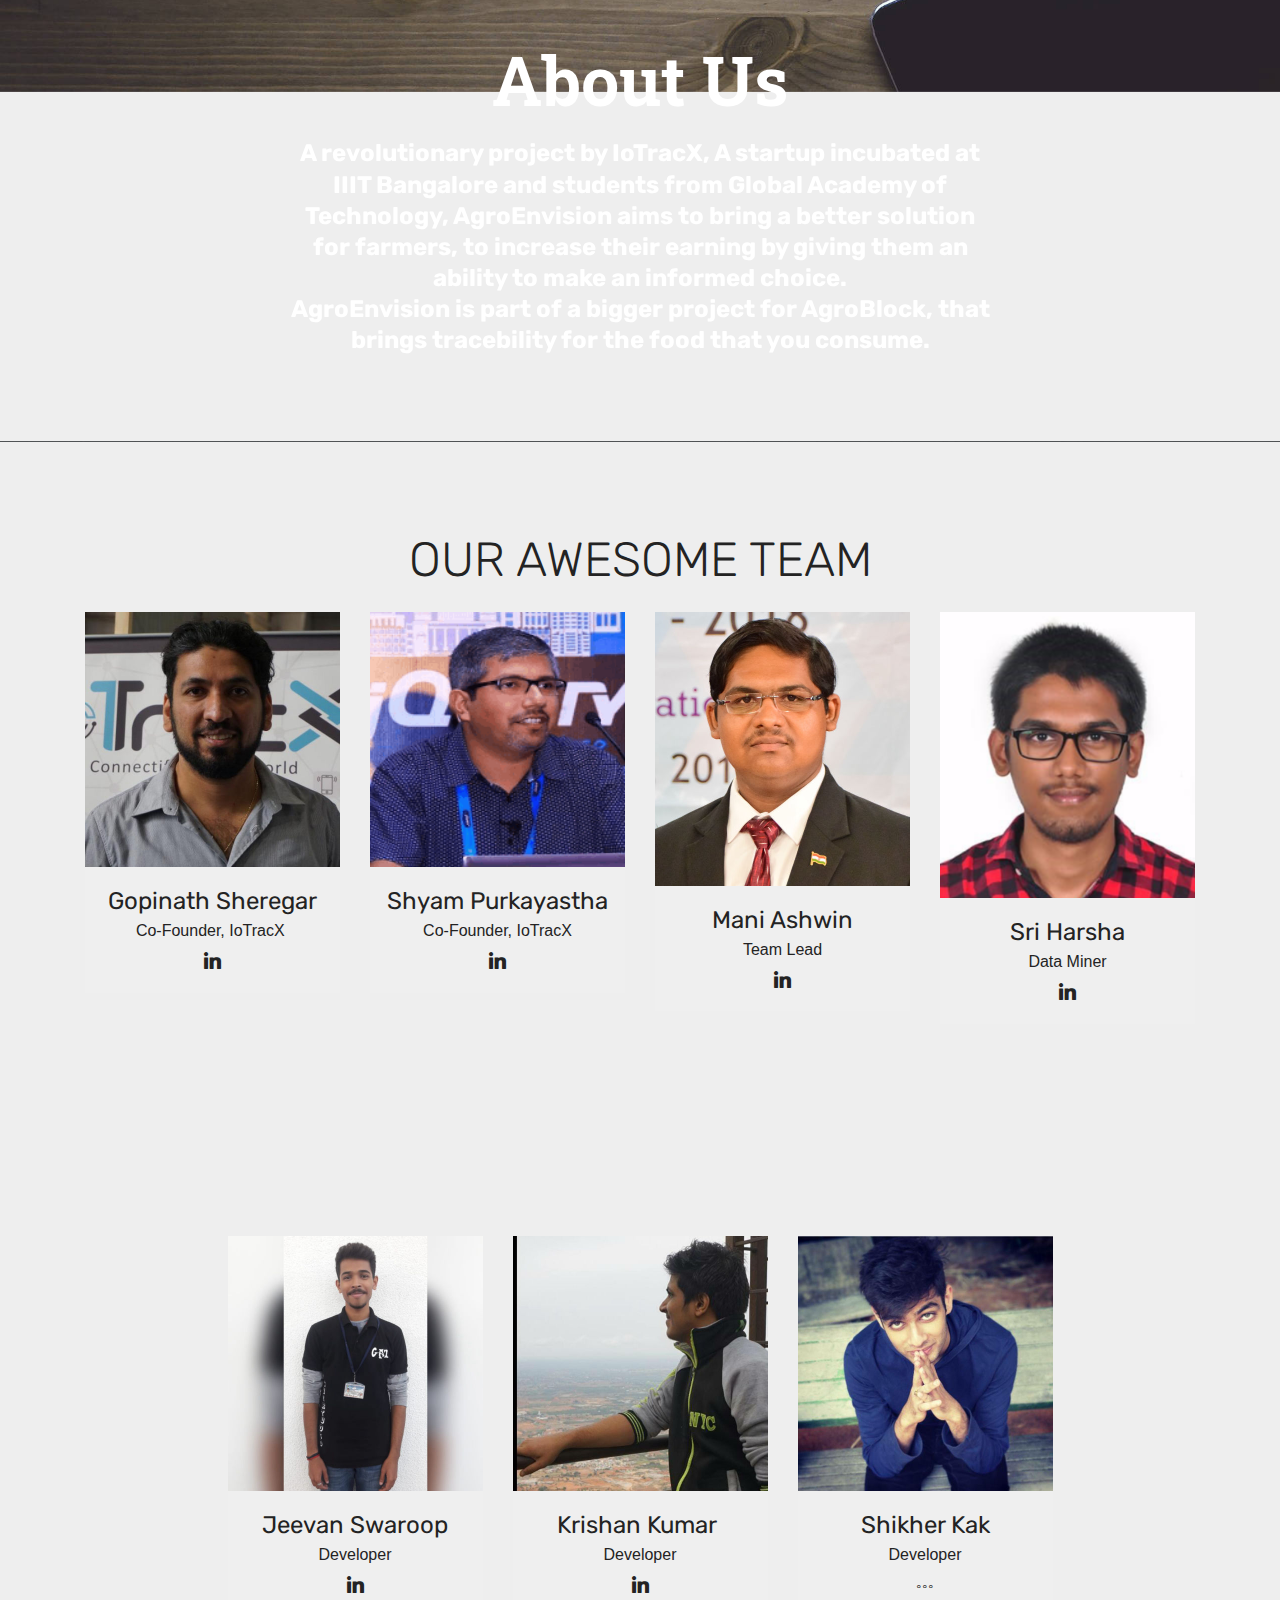
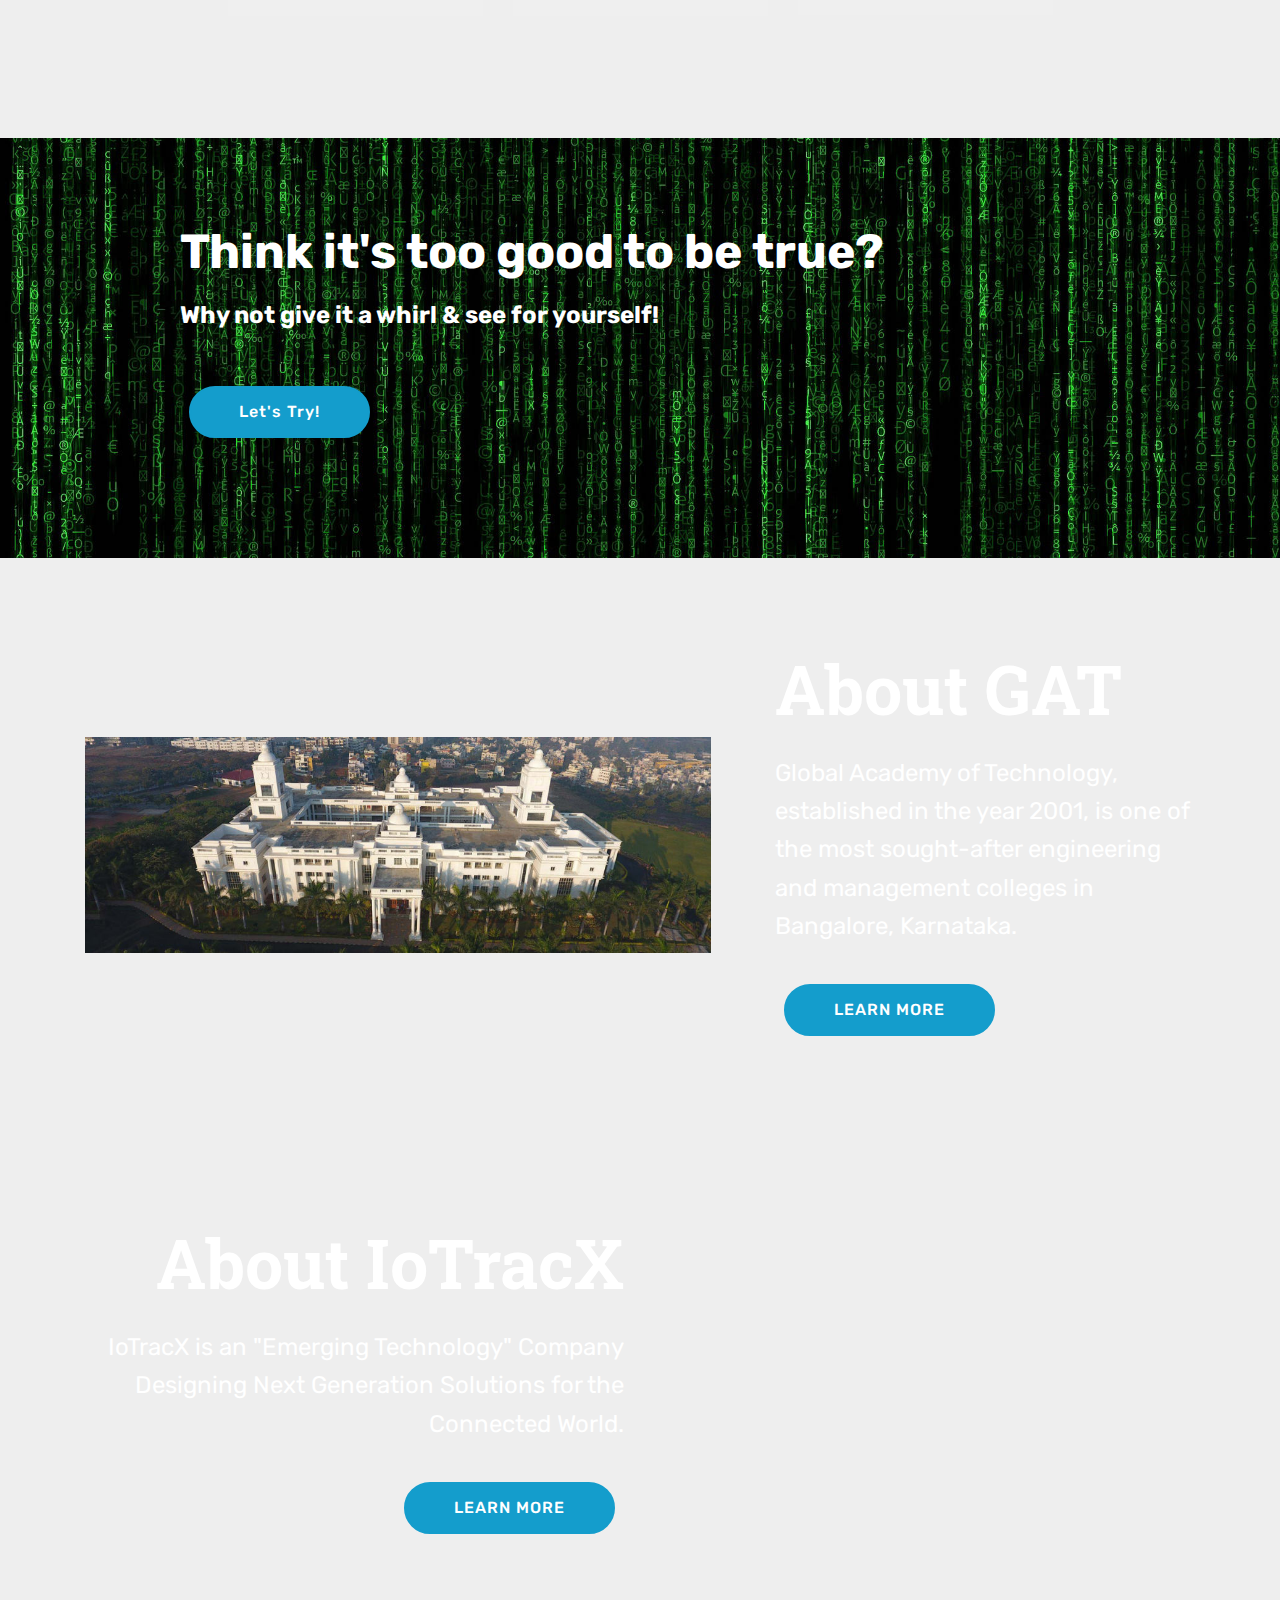
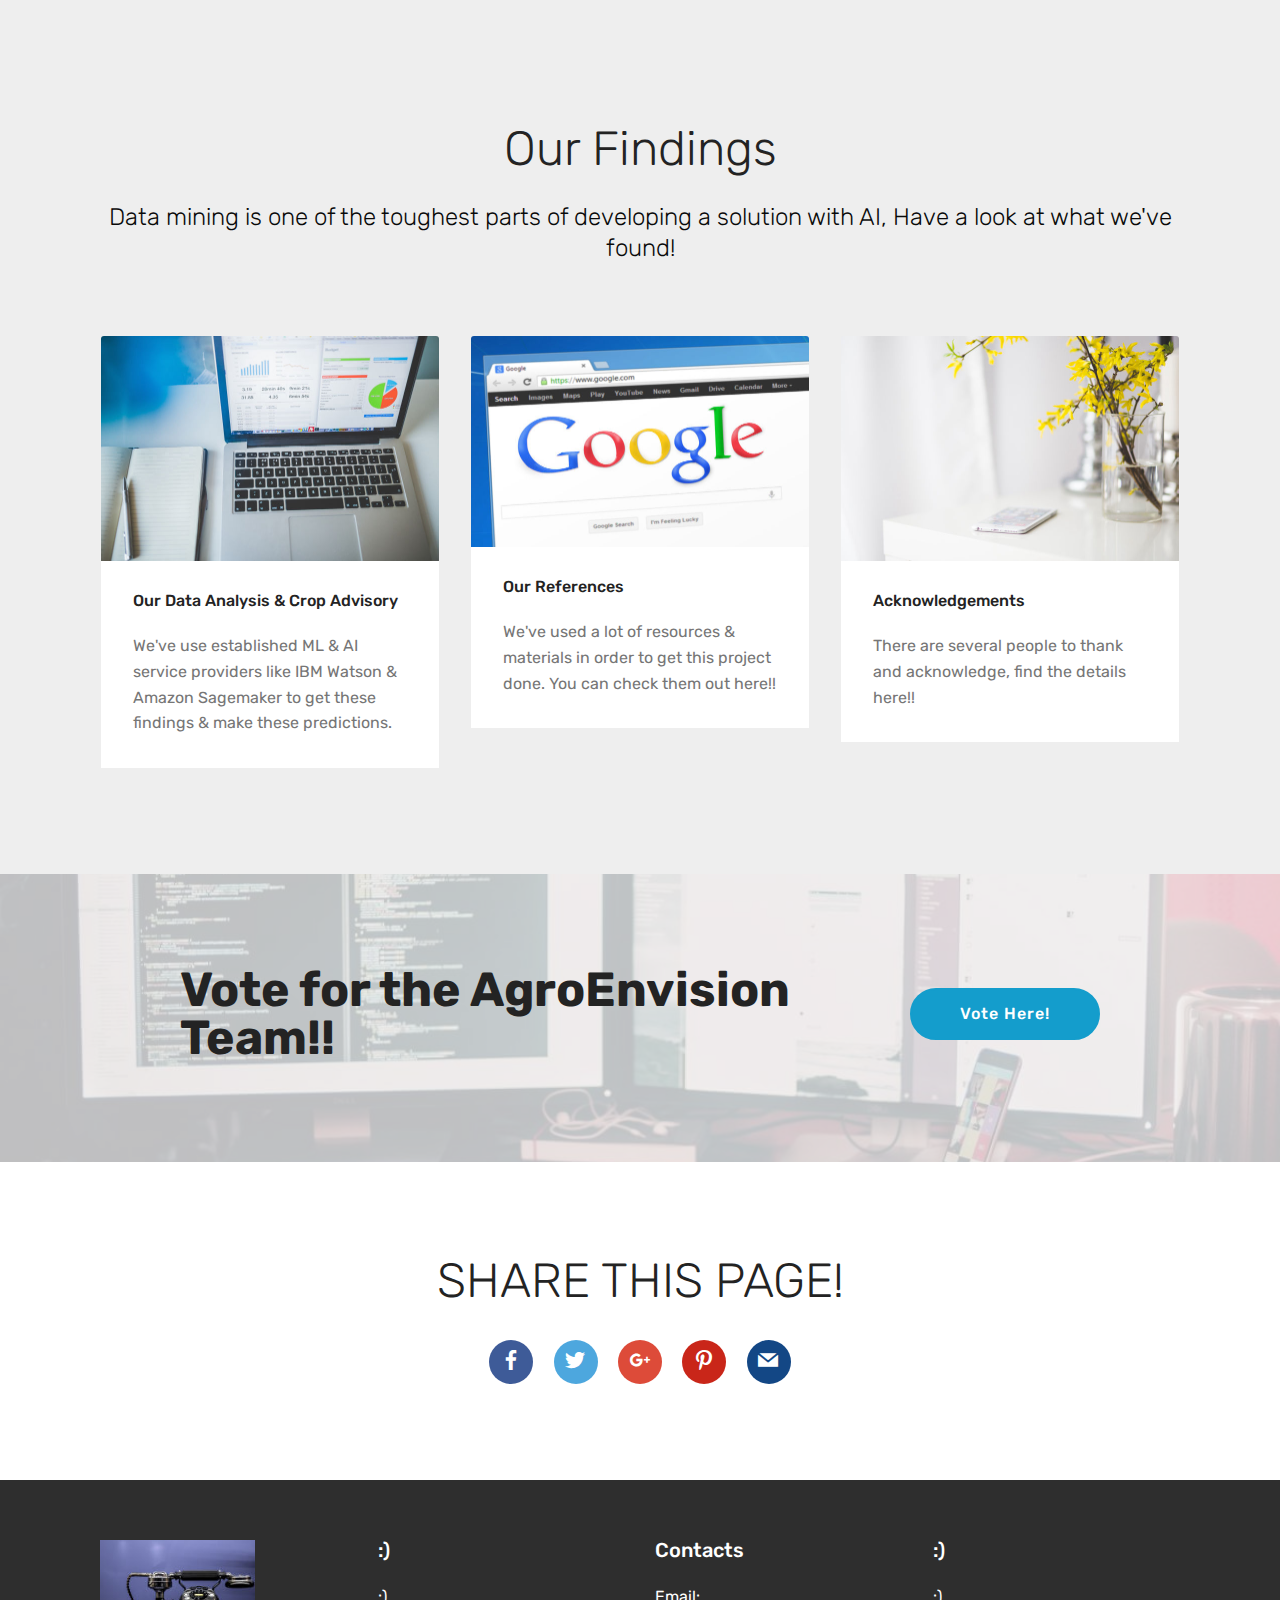
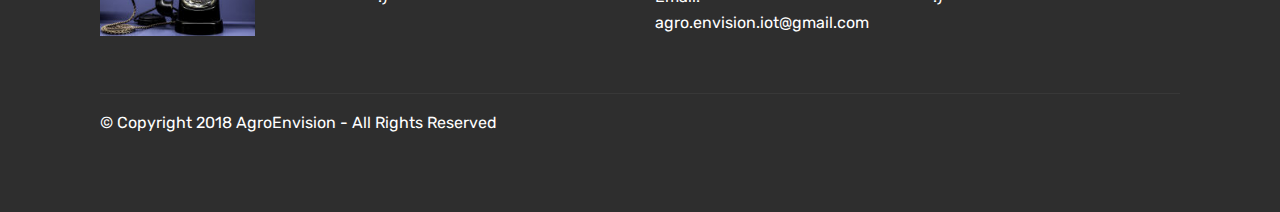
==== commit d35b8bd5: "create github pages" ====
--- a/index.html
+++ b/index.html
@@ -61,7 +61,7 @@
     </nav>
 </section>
 
-<section class="engine"><a href="https://mobirise.info/t">free amp templates</a></section><section class="cid-qTkA127IK8 mbr-fullscreen mbr-parallax-background" id="header2-1">
+<section class="engine"><a href="https://mobirise.info/a">online site builder</a></section><section class="cid-qTkA127IK8 mbr-fullscreen mbr-parallax-background" id="header2-1">
 
     
 
--- a/assets/mobirise/css/mbr-additional.css
+++ b/assets/mobirise/css/mbr-additional.css
@@ -1838,7 +1838,7 @@
 .cid-r9XxtEcwjb {
   padding-top: 60px;
   padding-bottom: 60px;
-  background-image: url("../../../assets/images/5a1d59d272bcf-2000x1123.png");
+  background-image: url("../../../assets/images/mbr-1920x1276.jpg");
 }
 .cid-r9XxtEcwjb .mbr-section-subtitle {
   color: #232323;
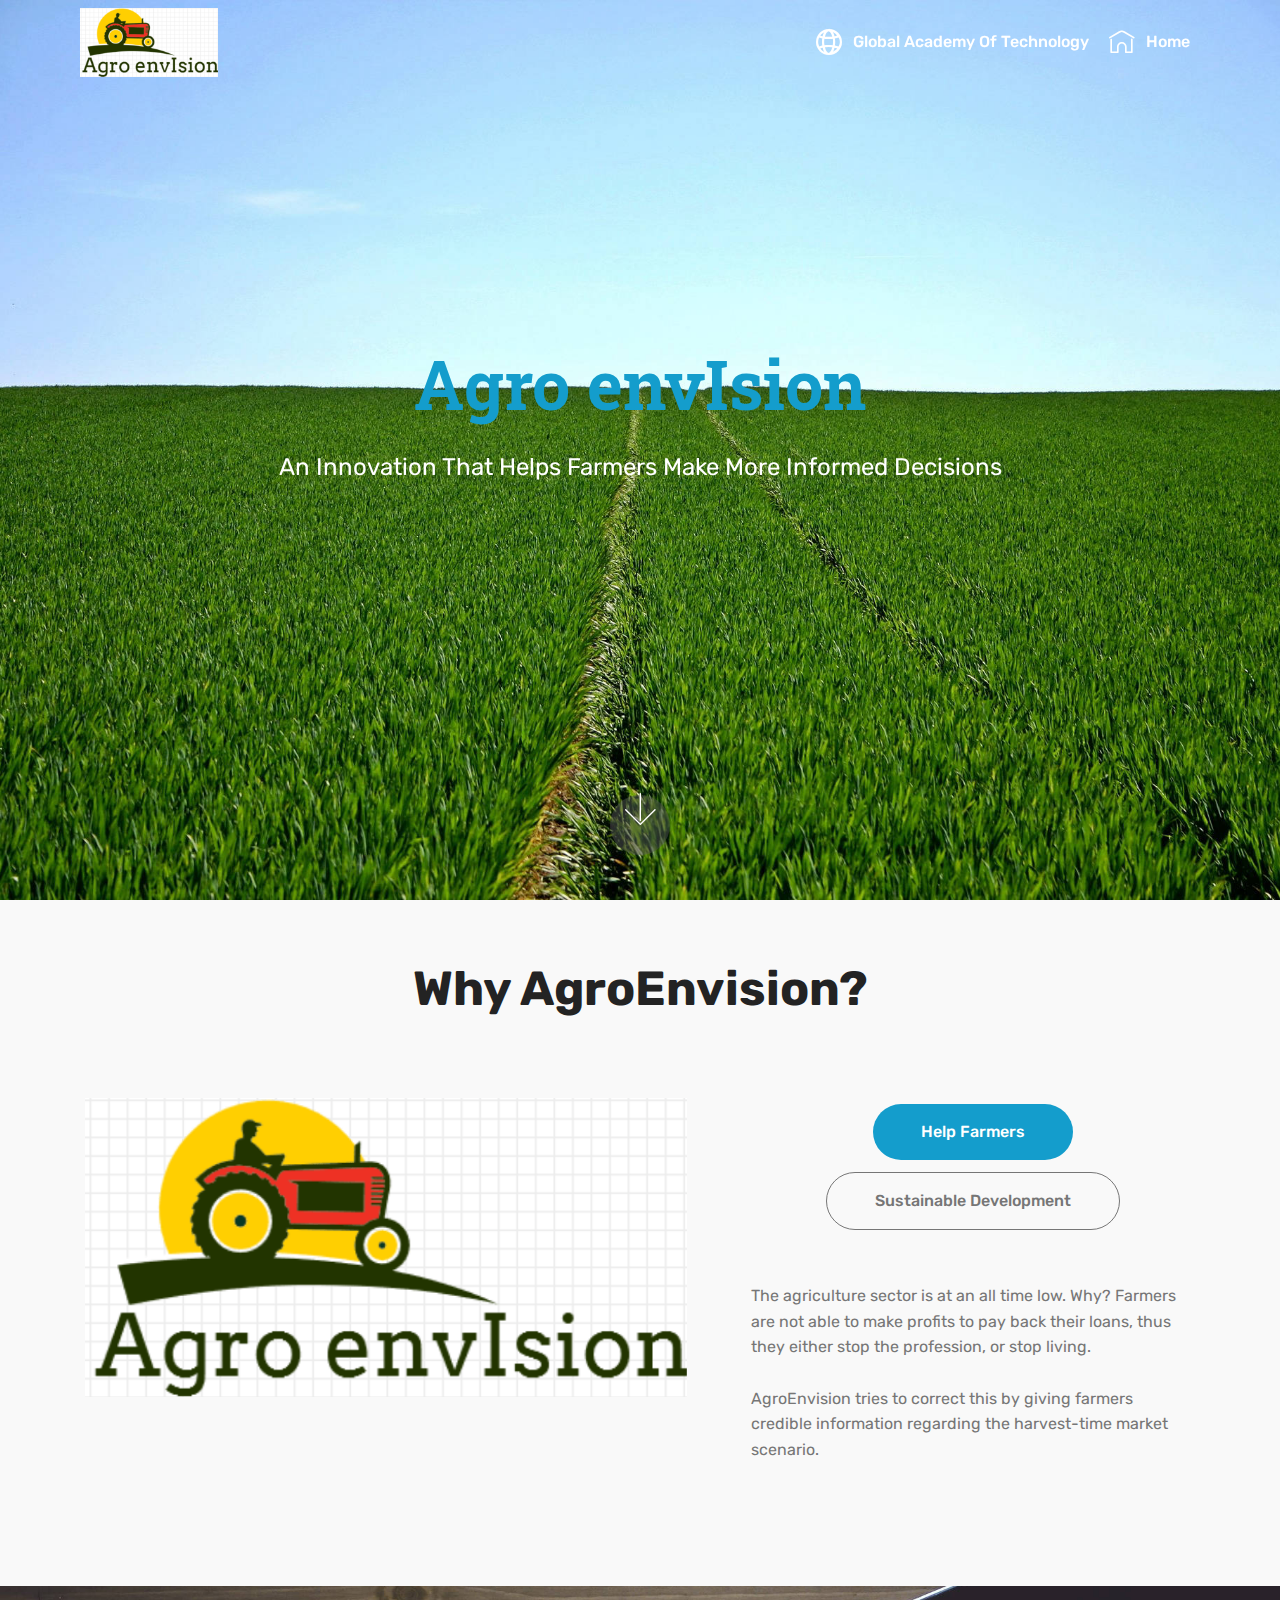
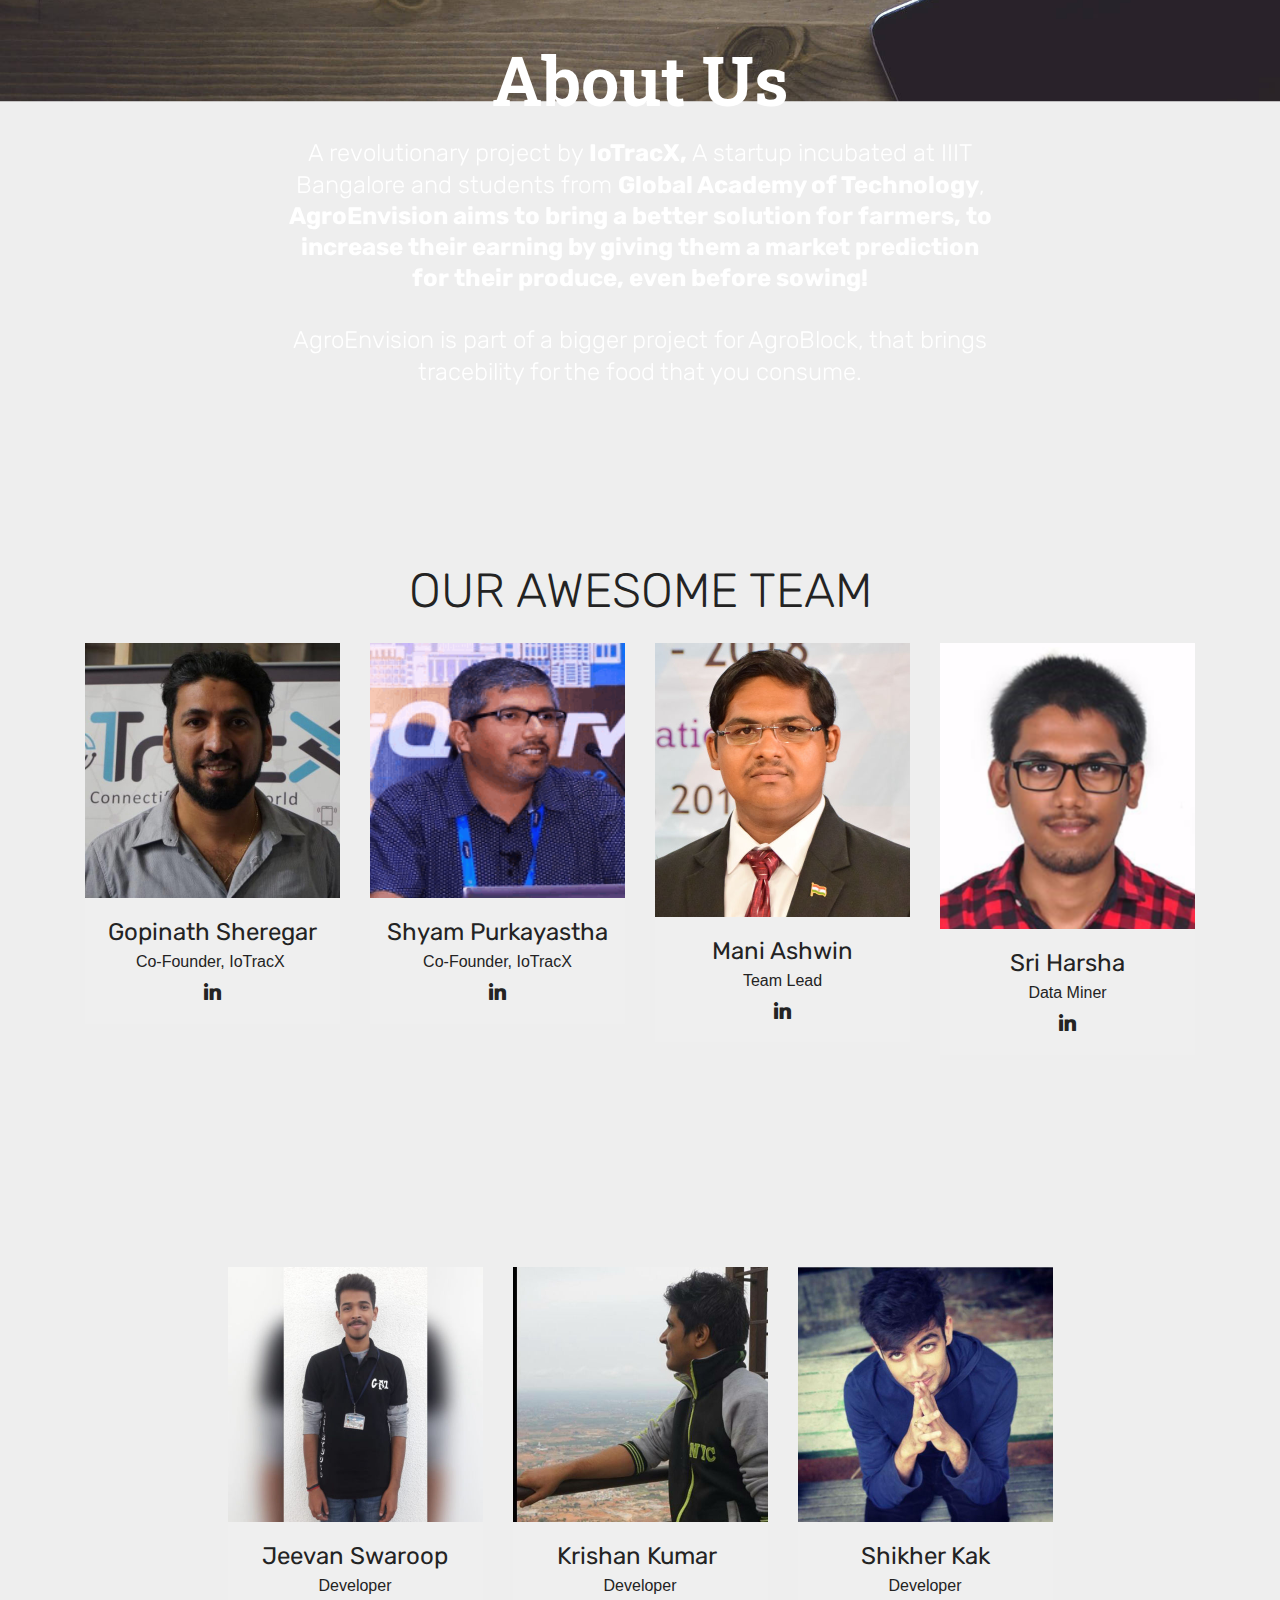
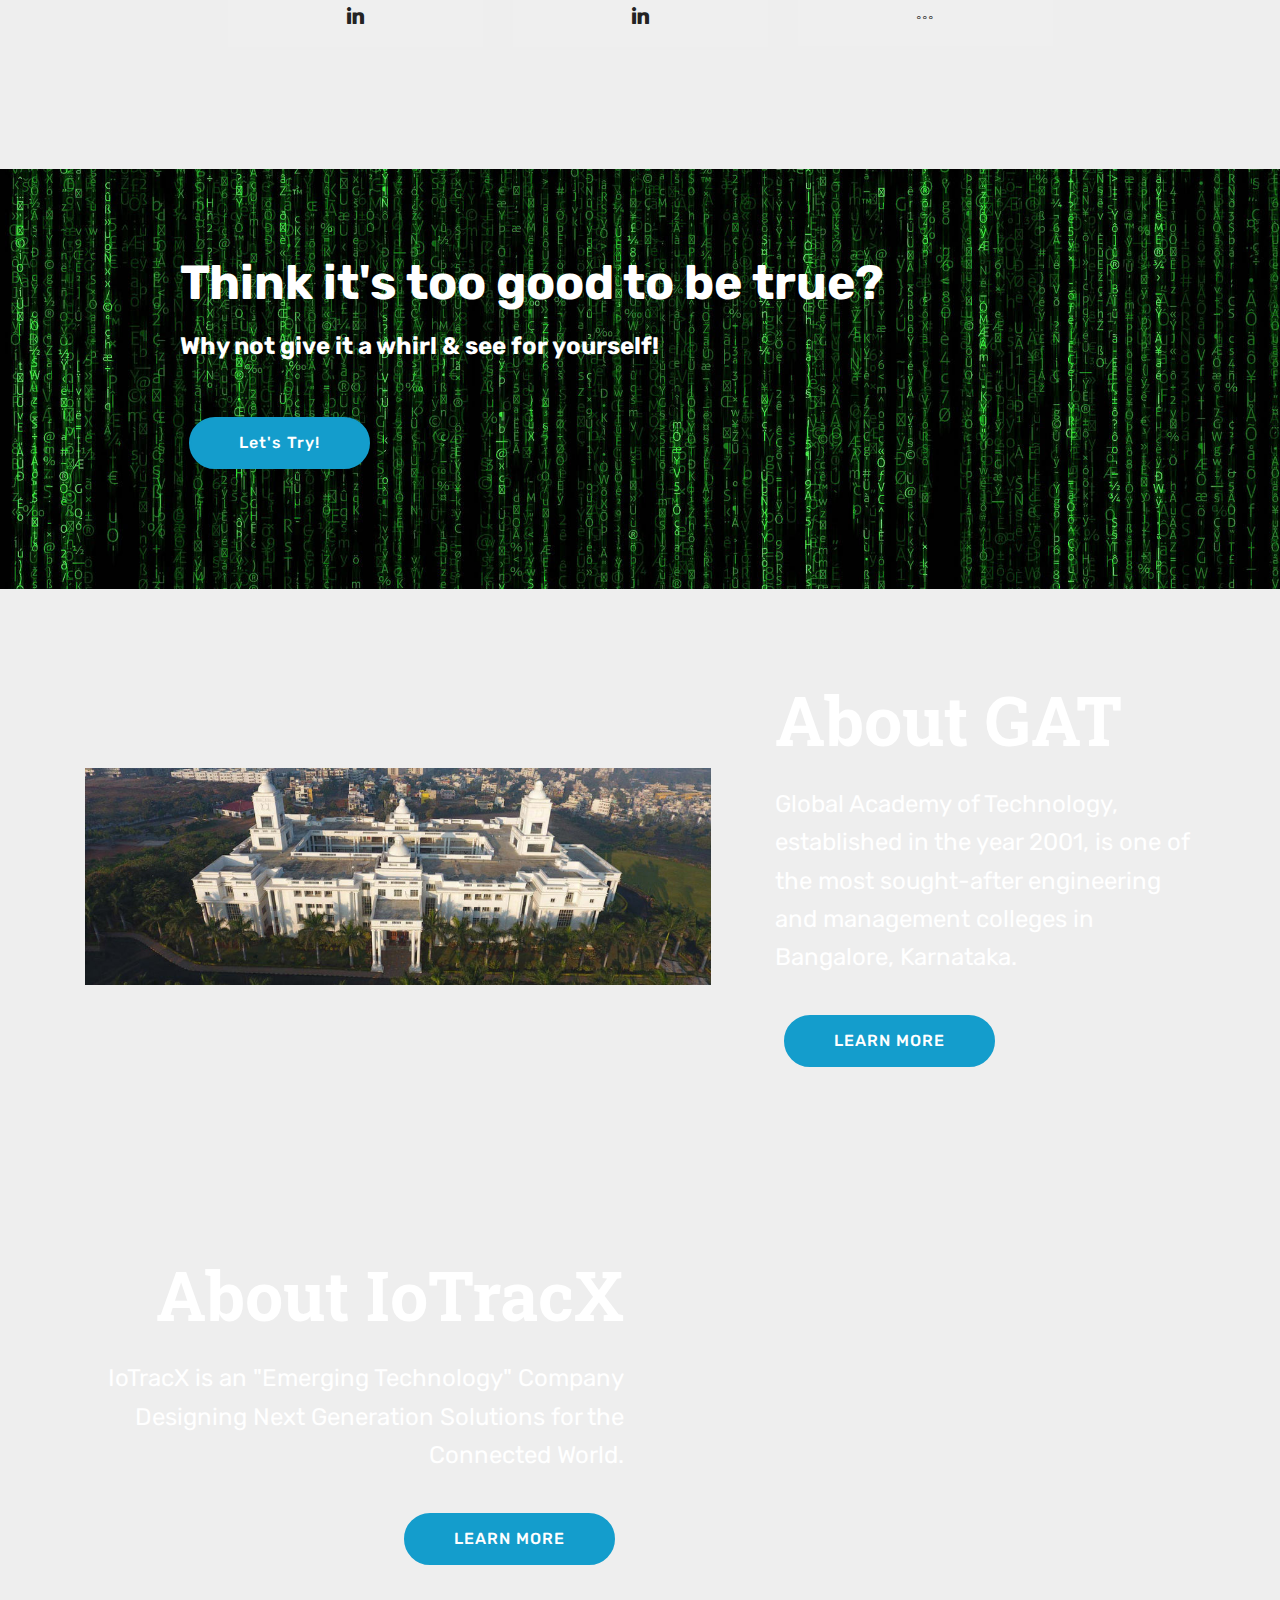
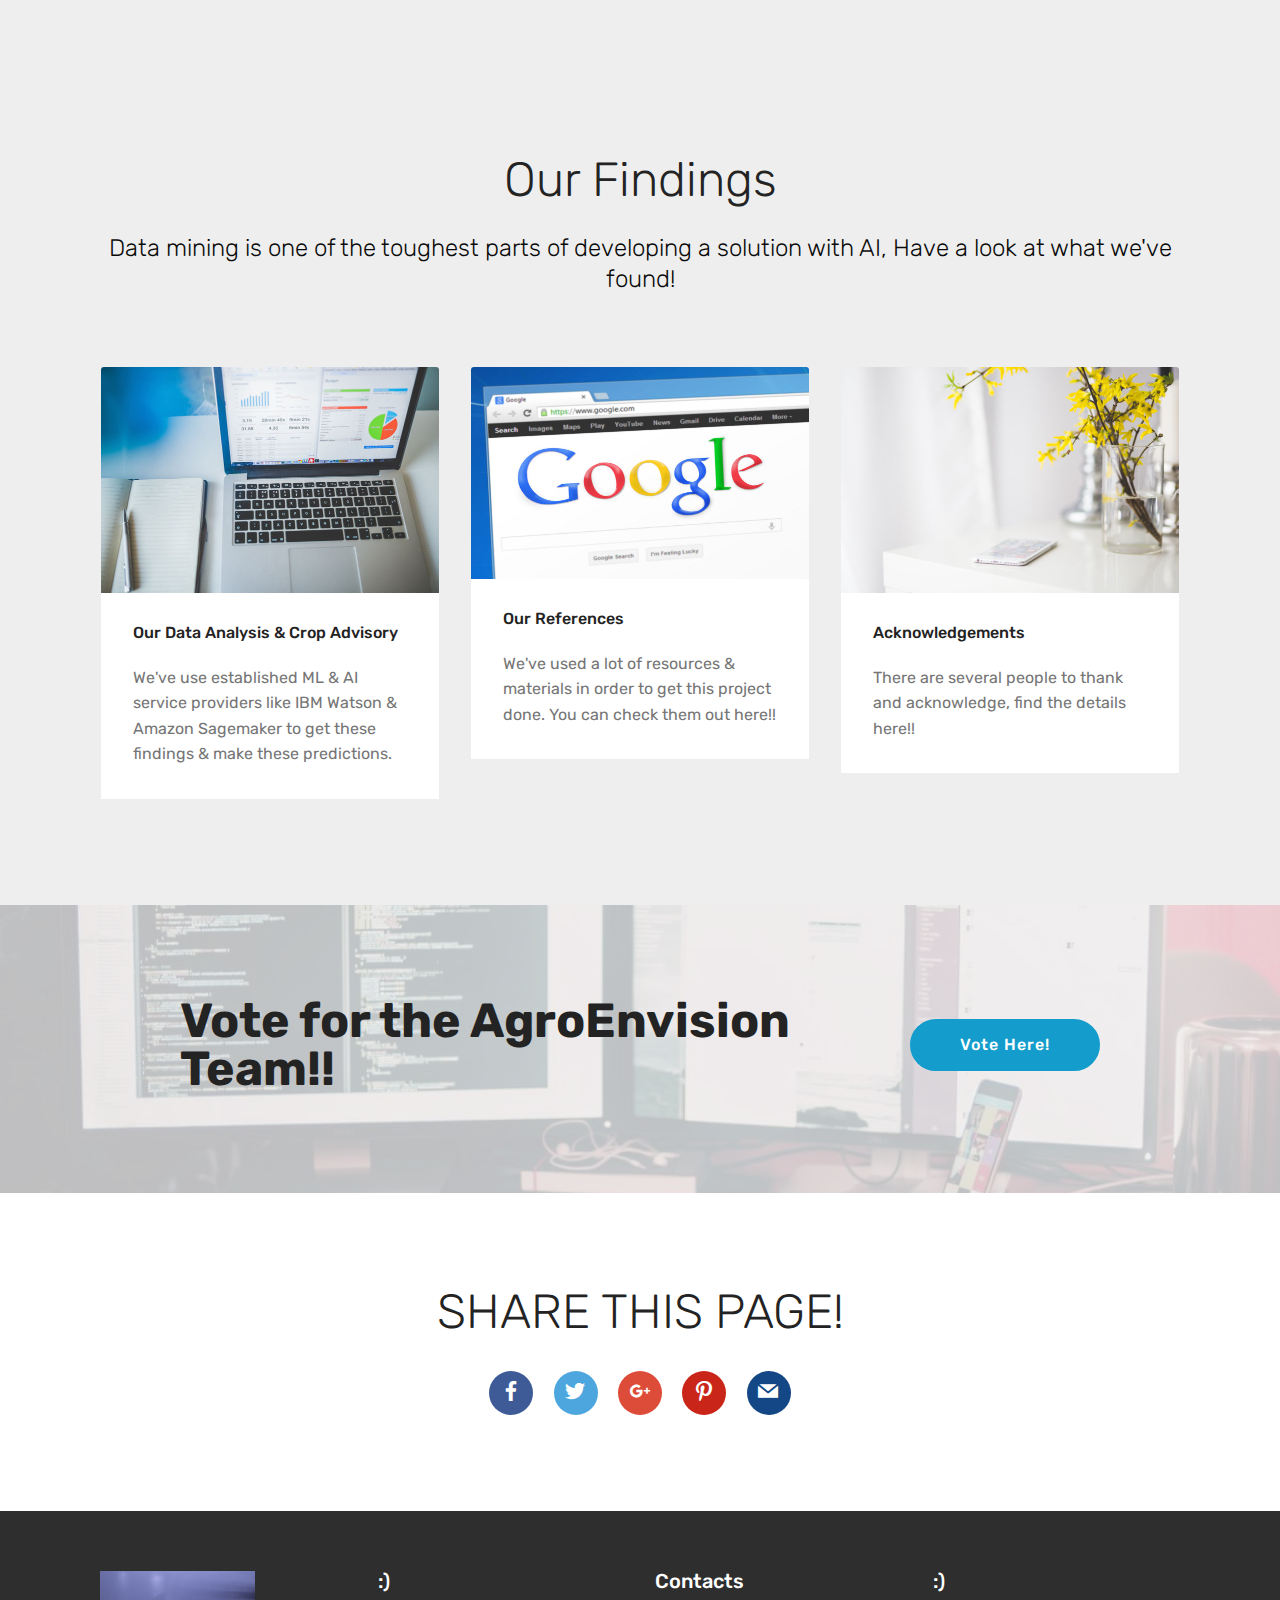
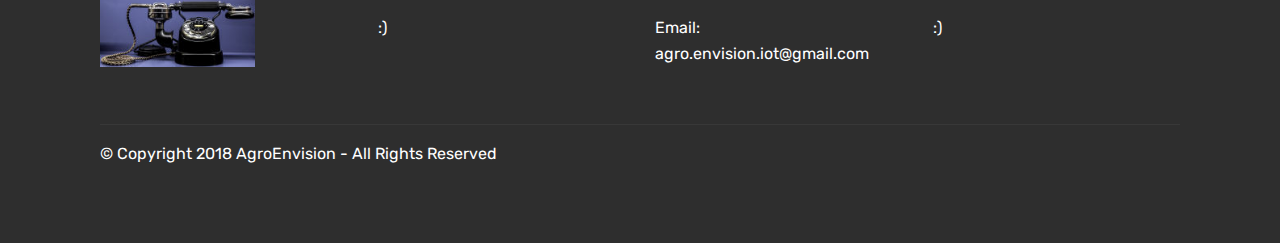
==== commit 62725d46: "create github pages" ====
--- a/index.html
+++ b/index.html
@@ -61,7 +61,7 @@
     </nav>
 </section>
 
-<section class="engine"><a href="https://mobirise.info/a">online site builder</a></section><section class="cid-qTkA127IK8 mbr-fullscreen mbr-parallax-background" id="header2-1">
+<section class="engine"><a href="https://mobirise.info/y">html website templates</a></section><section class="cid-qTkA127IK8 mbr-fullscreen mbr-parallax-background" id="header2-1">
 
     
 
@@ -73,7 +73,7 @@
                 <h1 class="mbr-section-title mbr-bold pb-3 mbr-fonts-style display-1">
                     Agro envIsion</h1>
                 
-                <p class="mbr-text pb-3 mbr-fonts-style display-5">An Innovation That Helps Farmers Make More Informed Decisions</p>
+                <p class="mbr-text pb-3 mbr-fonts-style display-5">An Innovation That Helps Farmers Make More Informed Decisions<br><br></p>
                 
             </div>
         </div>
@@ -177,8 +177,7 @@
             <div class="title col-12 col-md-8">
                 <h2 class="align-center mbr-bold mbr-white pb-3 mbr-fonts-style display-1">
                     About Us</h2>
-                <h3 class="mbr-section-subtitle align-center mbr-light mbr-white pb-3 mbr-fonts-style display-5"><font color="#ffffff"><strong>A revolutionary project by IoTracX, A startup incubated at IIIT Bangalore and students from Global Academy of Technology, AgroEnvision aims to bring a better solution for farmers, to increase their earning by giving them an ability to make an informed choice.
-</strong></font><div><font color="#ffffff"><strong>AgroEnvision is part of a bigger project for AgroBlock, that brings tracebility for the food that you consume.</strong></font></div></h3>
+                <h3 class="mbr-section-subtitle align-center mbr-light mbr-white pb-3 mbr-fonts-style display-5"><font color="#ffffff">A revolutionary project by<strong> IoTracX,</strong> A startup incubated at IIIT Bangalore and students from <strong>Global Academy of Technology</strong>, <strong>AgroEnvision aims to bring a better solution for farmers, to increase their earning by giving them a market prediction for their produce, even before sowing!</strong></font><strong><br></strong><font color="#ffffff"><br></font><div><font color="#ffffff">AgroEnvision is part of a bigger project for AgroBlock, that brings tracebility for the food that you consume.</font></div></h3>
                 
                 
             </div>
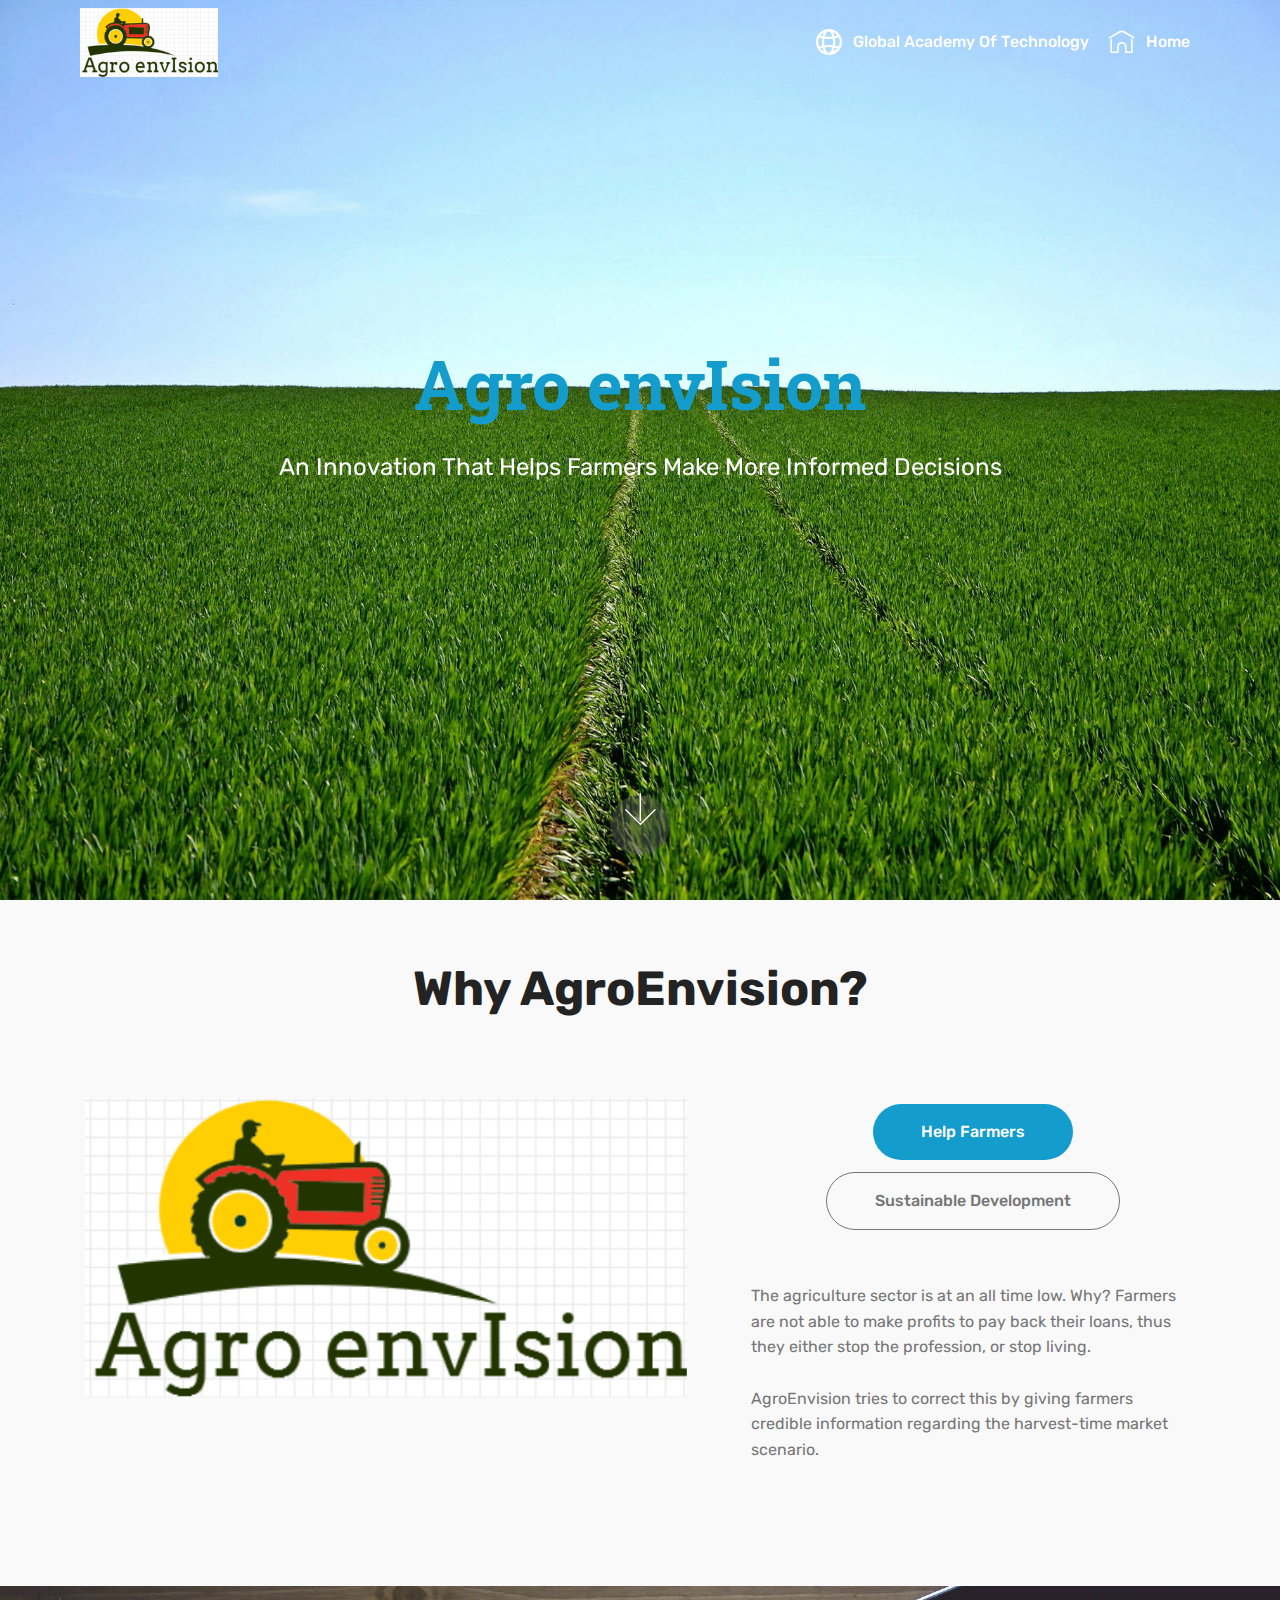
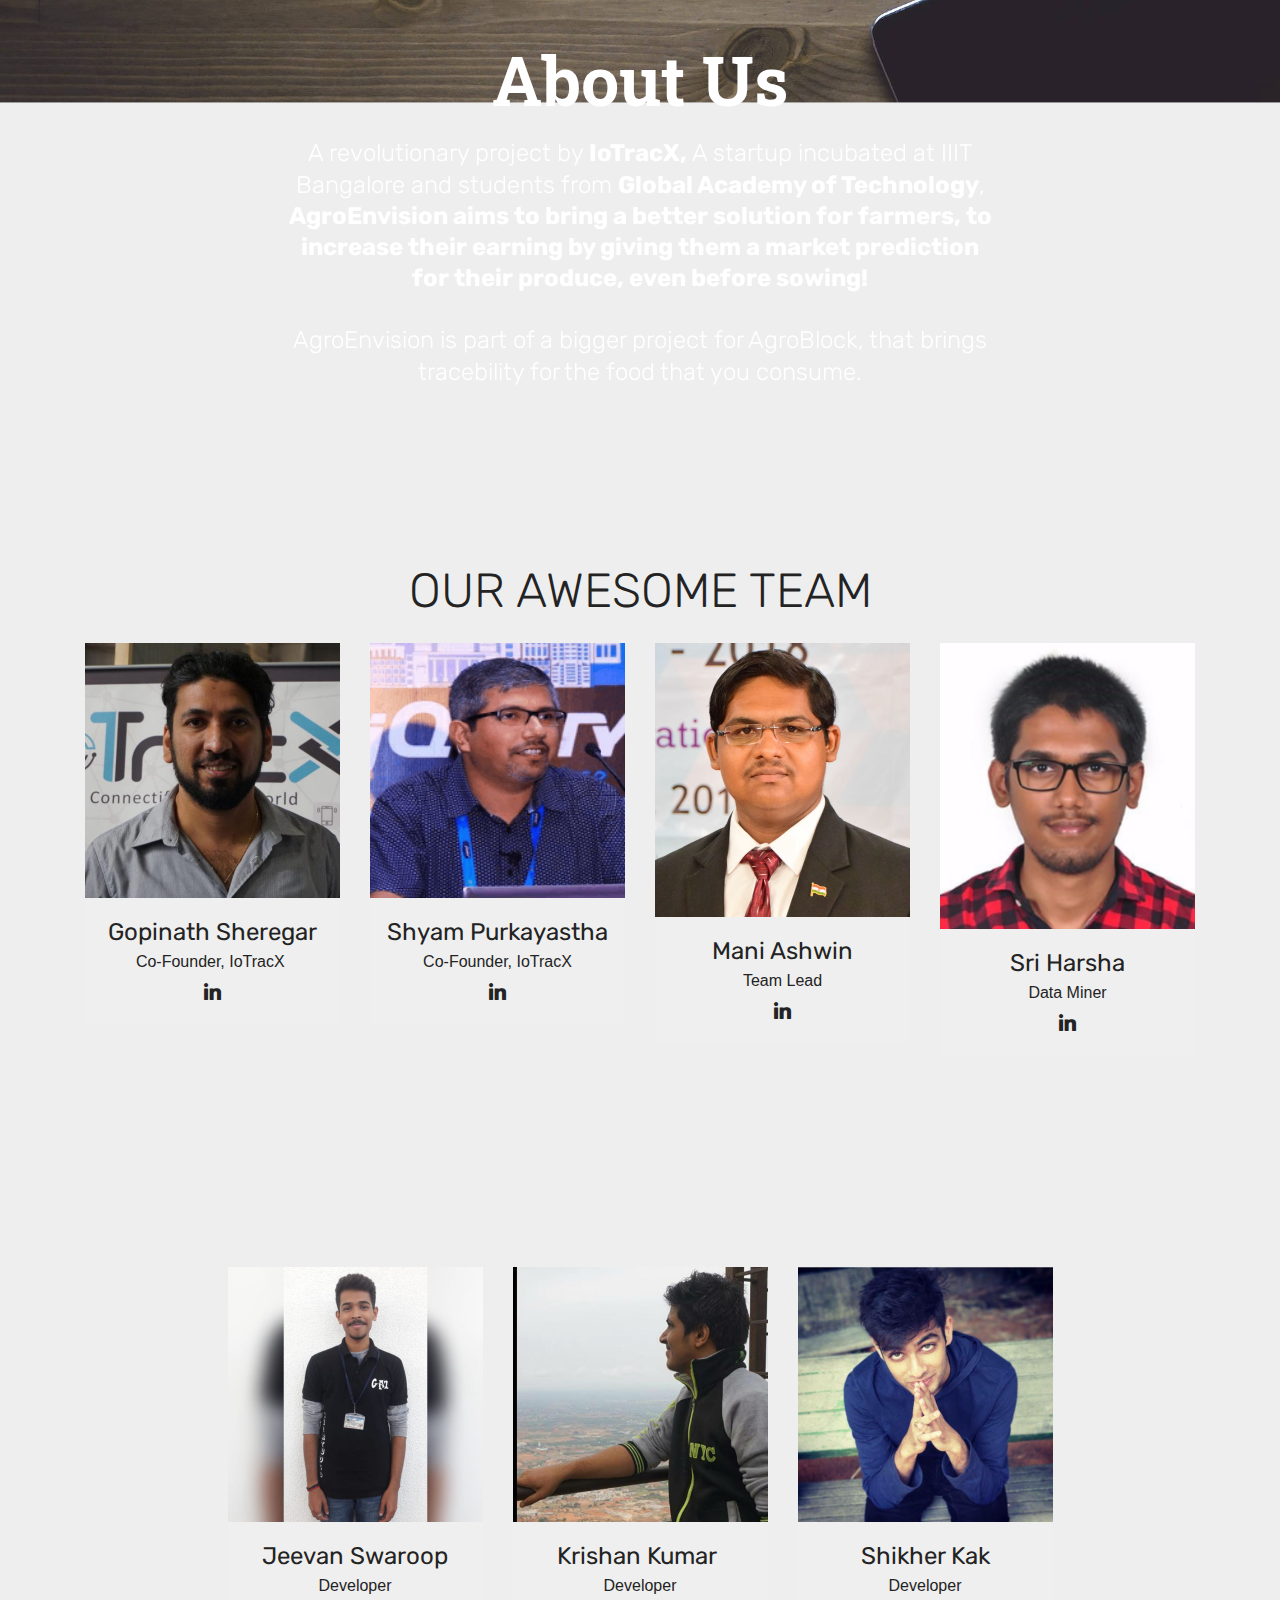
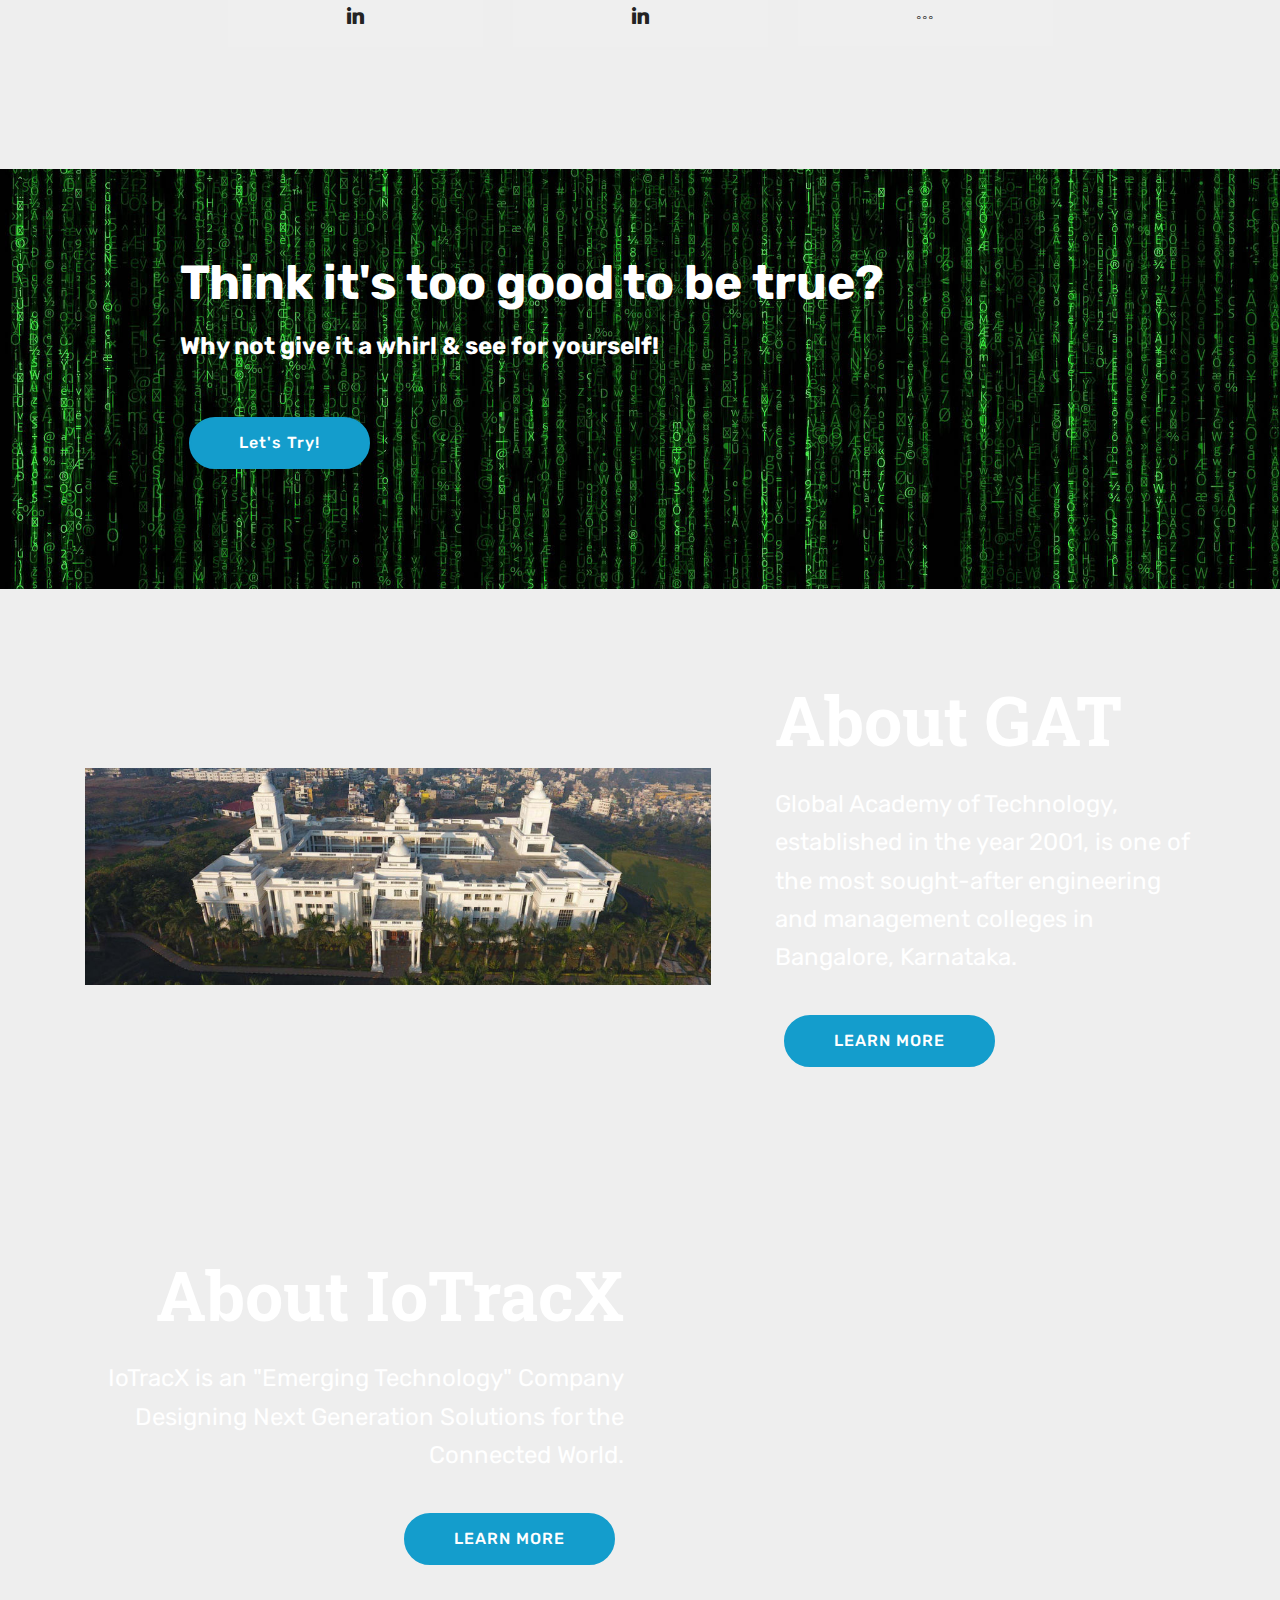
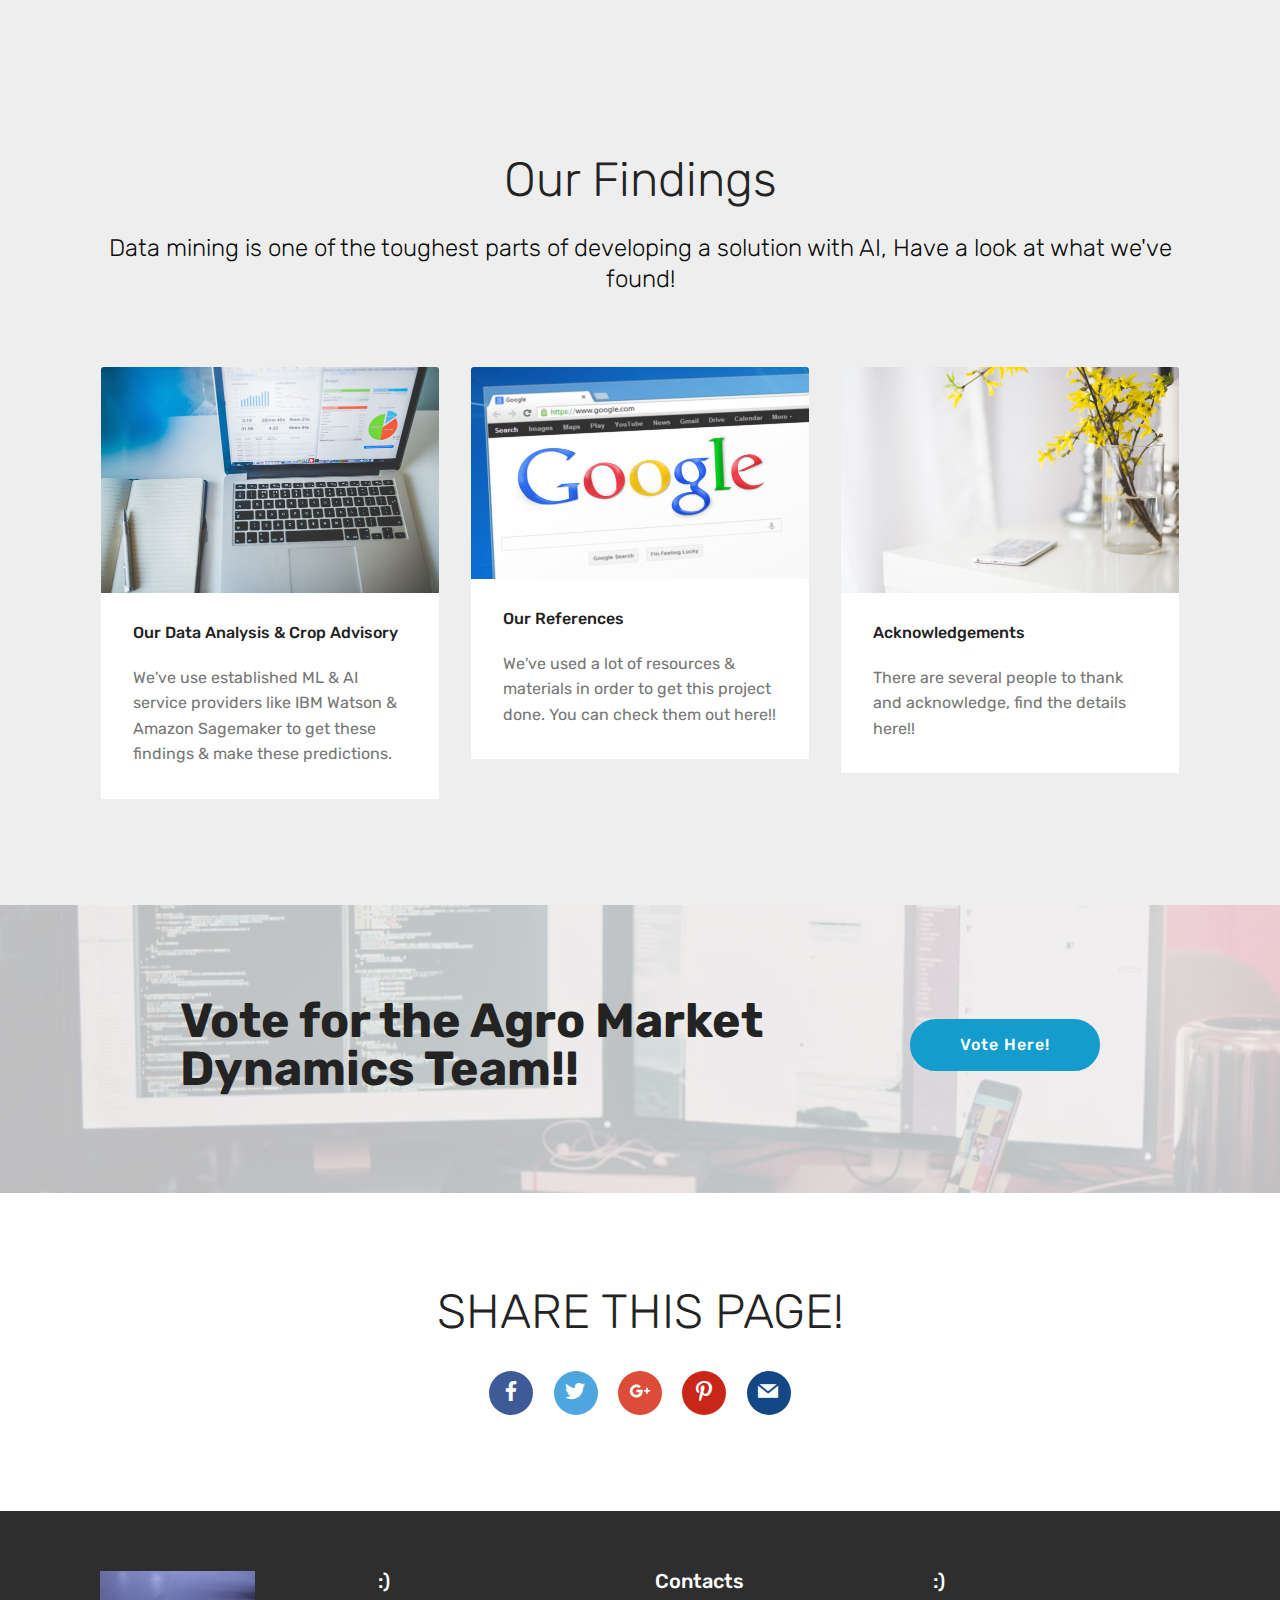
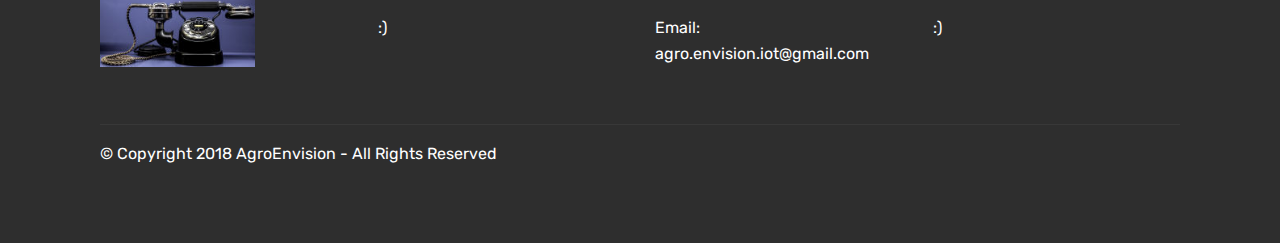
==== commit f895701a: "create github pages" ====
--- a/index.html
+++ b/index.html
@@ -61,7 +61,7 @@
     </nav>
 </section>
 
-<section class="engine"><a href="https://mobirise.info/y">html website templates</a></section><section class="cid-qTkA127IK8 mbr-fullscreen mbr-parallax-background" id="header2-1">
+<section class="engine"><a href="https://mobirise.info/j">website templates</a></section><section class="cid-qTkA127IK8 mbr-fullscreen mbr-parallax-background" id="header2-1">
 
     
 
@@ -585,10 +585,10 @@
         <div class="row justify-content-center content-row">
             <div class="media-container-column title col-12 col-lg-7 col-md-6">
                 
-                <h2 class="align-left mbr-bold mbr-fonts-style display-2">Vote for the AgroEnvision Team!!</h2>
+                <h2 class="align-left mbr-bold mbr-fonts-style display-2">Vote for the Agro Market Dynamics Team!!</h2>
             </div>
             <div class="media-container-column col-12 col-lg-3 col-md-4">
-                <div class="mbr-section-btn align-right py-4"><a class="btn btn-primary display-4" href="http://google.com" target="_blank">Vote Here!</a></div>
+                <div class="mbr-section-btn align-right py-4"><a class="btn btn-primary display-4" href="https://crowdproduct.com/event/gat-open-day-2018" target="_blank">Vote Here!</a></div>
             </div>
         </div>
     </div>
